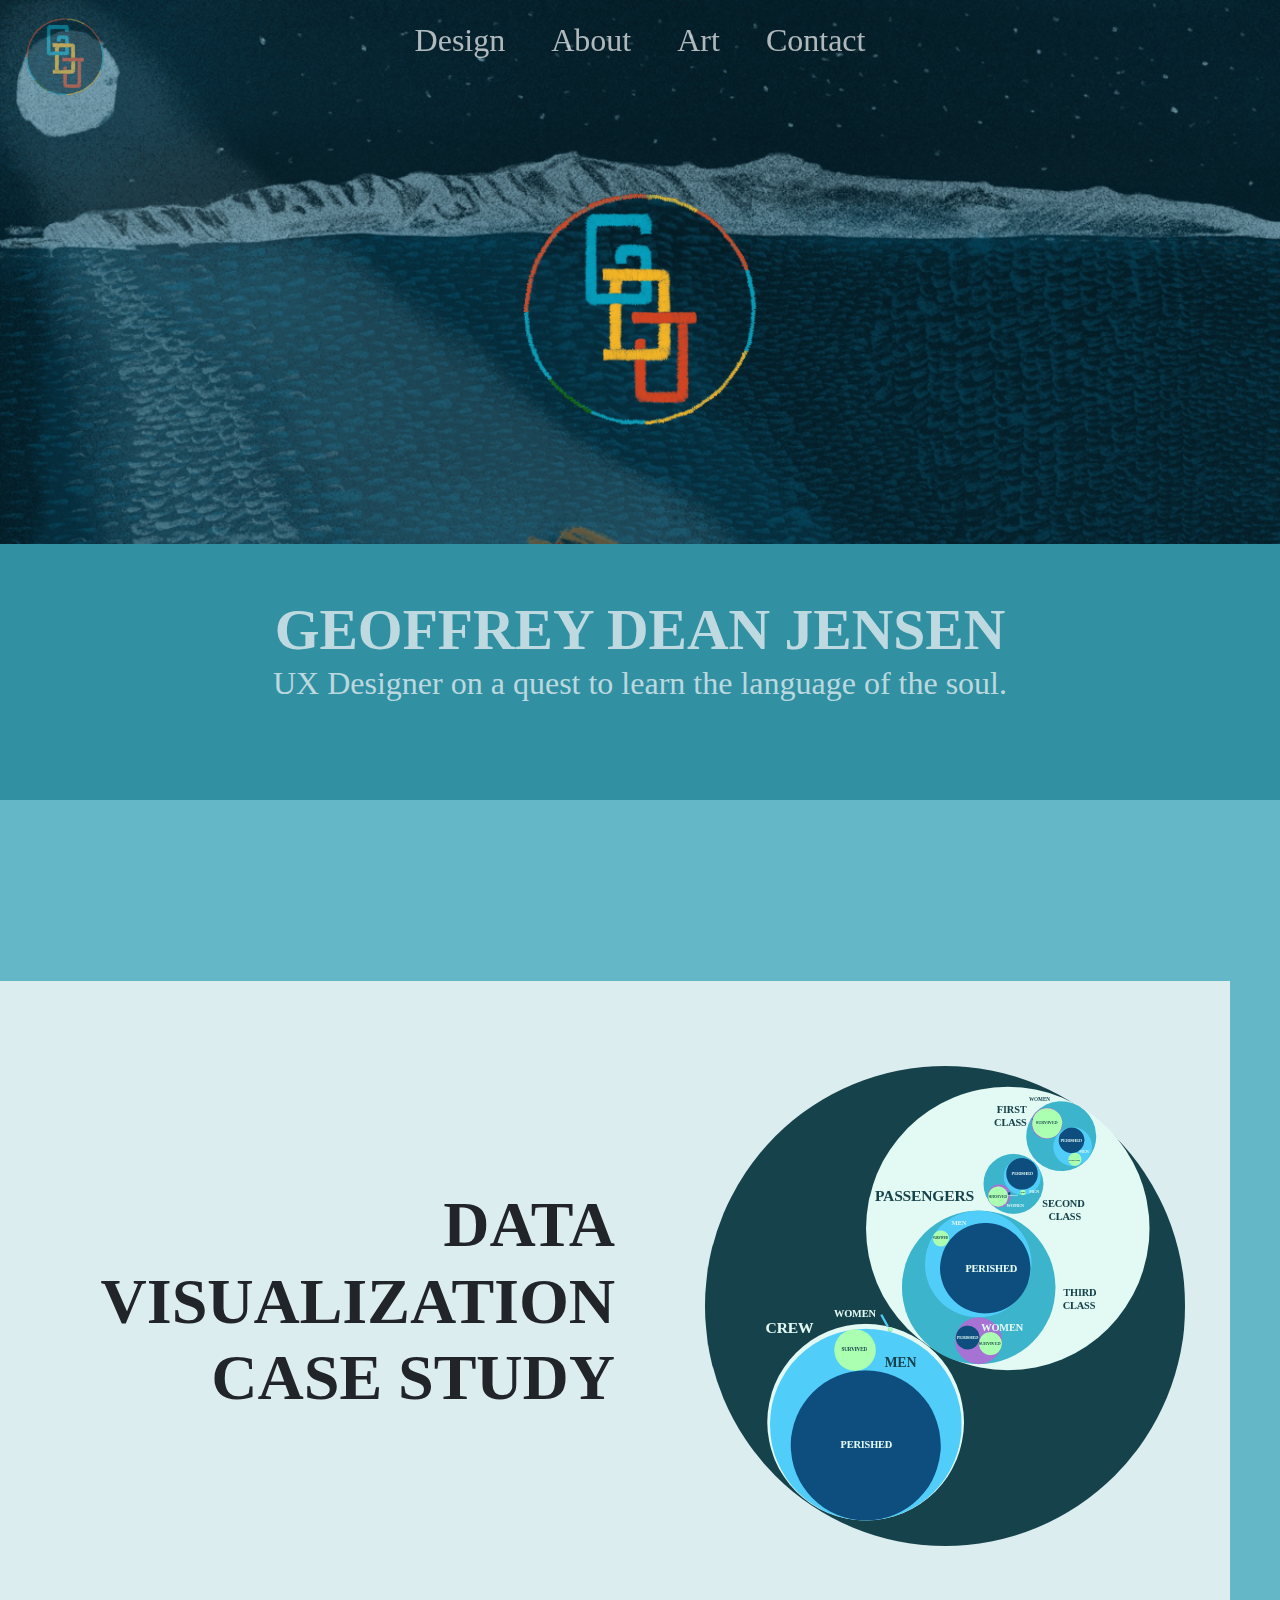
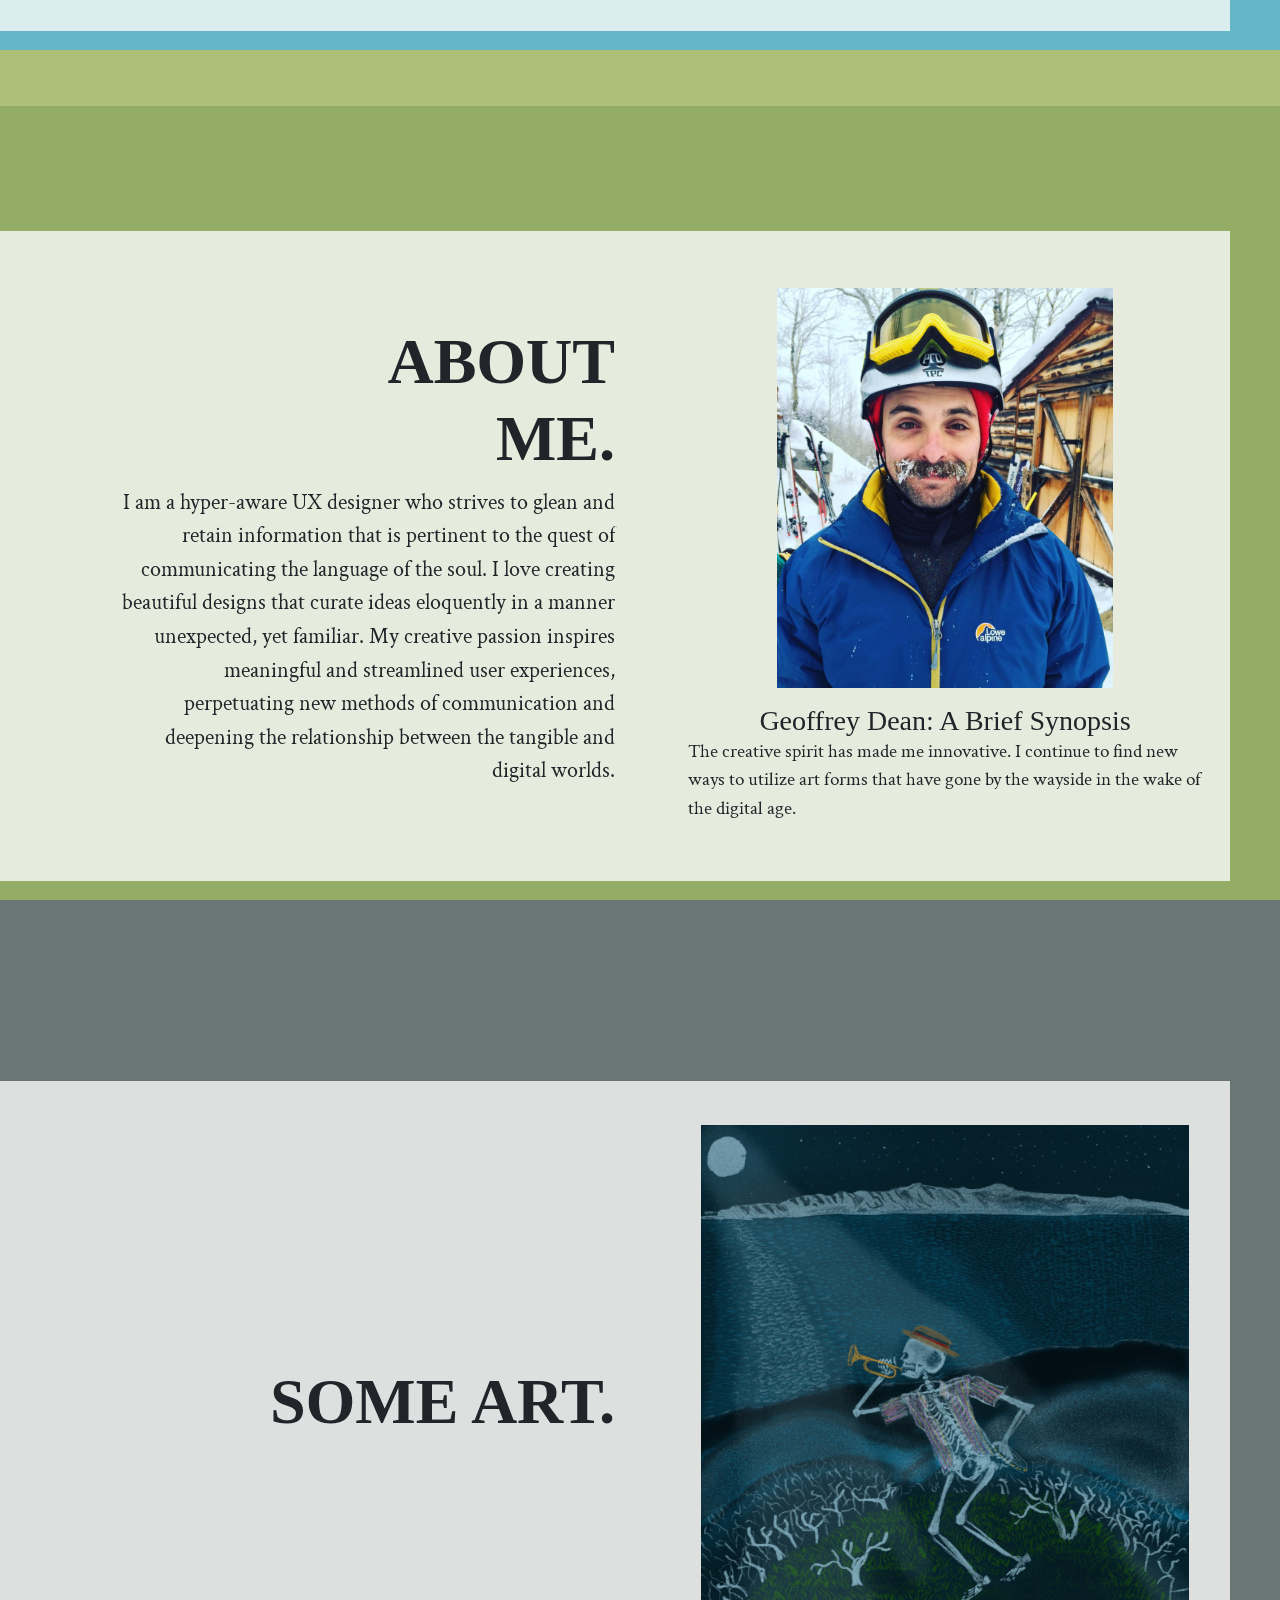
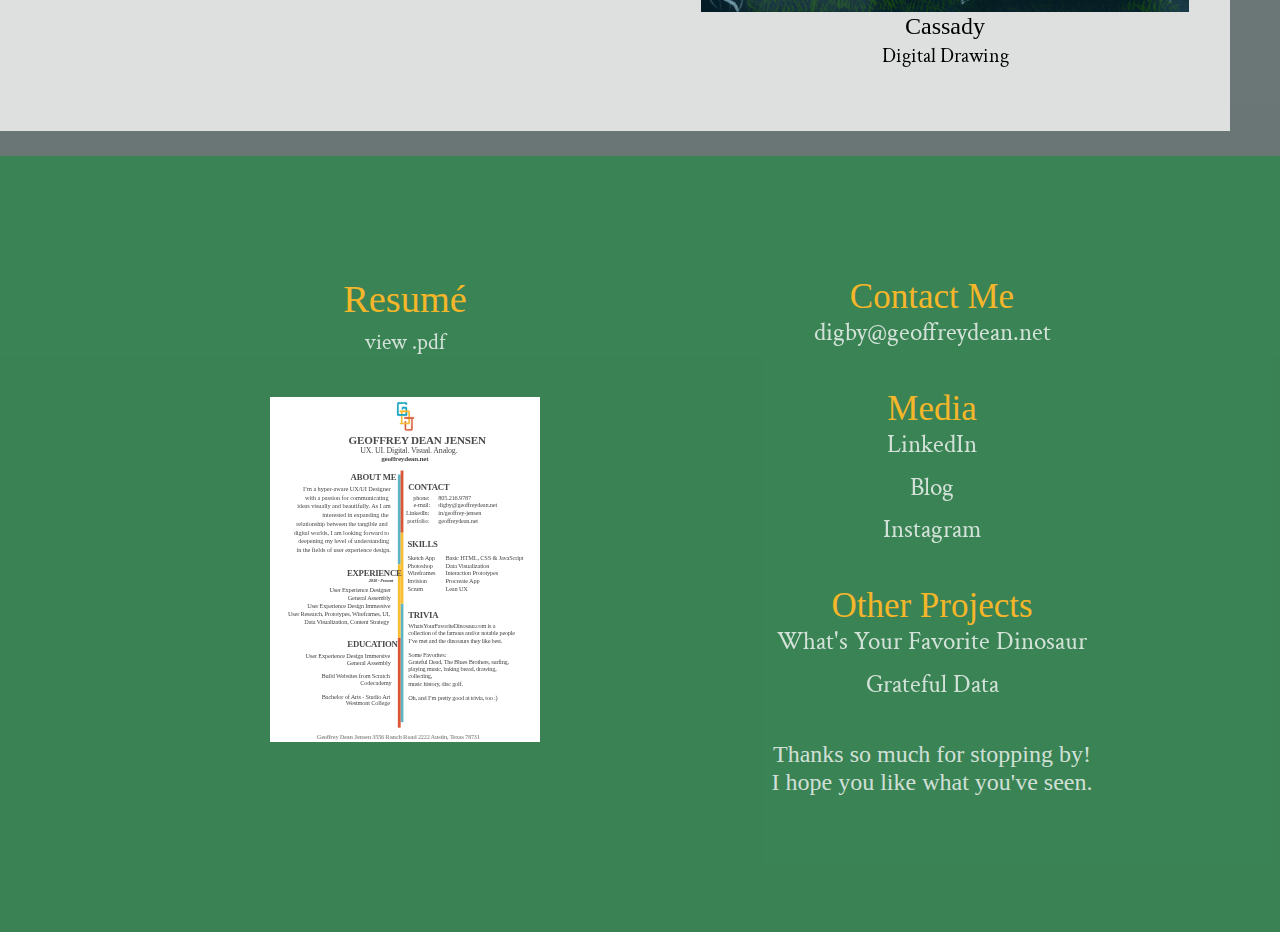
==== index.html @ fd06dfff "Update index.html" ====
<!DOCTYPE html>
<html lang="en" dir="ltr">
	<head>
		<meta charset="utf-8">
		<!-- <meta name="viewport" content="width=device-width, initial-scale=1.0" /> -->
		<title>Geoffrey Dean Jensen</title>
		<link rel="stylesheet" href="/Users/geoffreyjensen/Documents/_General Assembly/Class Projects/Portfolio/resources/reset.css">
		<link rel="stylesheet" href="https://maxcdn.bootstrapcdn.com/bootstrap/4.0.0/css/bootstrap.min.css">

		<link rel="stylesheet" href="/Users/geoffreyjensen/Documents/_General Assembly/Class Projects/Portfolio/resources/style2.css">
		<link rel="stylesheet" href="/Users/geoffreyjensen/Documents/_General Assembly/Class Projects/Portfolio/resources/windsor-02042018
		">
		<link rel="stylesheet" href="/Users/geoffreyjensen/Documents/_General Assembly/Class Projects/Portfolio/slick/slick.css">
		<link rel="stylesheet" href="//Users/geoffreyjensen/Documents/_General Assembly/Class Projects/Portfolio/slick/slick-theme.css">
		<link href="https://cdn.rawgit.com/michalsnik/aos/2.1.1/dist/aos.css" rel="stylesheet">

		<!--<link rel="stylesheet" href="/Users/geoffreyjensen/Documents/_General Assembly/Class Projects/Portfolio/startbootstrap-scrolling-nav-gh-pages/css/scrolling-nav.css">-->
		<script src="/Users/geoffreyjensen/Documents/_General Assembly/Class Projects/Portfolio/logoshrink.js">
		</script>
		<script src="https://cdn.linearicons.com/free/1.0.0/svgembedder.min.js"></script>
		<script src="http://ajax.googleapis.com/ajax/libs/jquery/1.11.1/jquery.min.js"></script>
		<link rel="stylesheet" href="/Users/geoffreyjensen/Documents/_General Assembly/Class Projects/Portfolio/carousel.js">
		<link href="https://fonts.googleapis.com/css?family=Crimson+Text" rel="stylesheet">
		<script src="https://ajax.googleapis.com/ajax/libs/jquery/3.3.1/jquery.min.js"></script>
		<link rel="stylesheet" href="https://geofferdean.github.io/resources/style2.css">

	</head>



			<div class="home_link fixed-top">
				<a class="home_link js-scroll-trigger"href="#nav">-</a>
			</div>
     <!--Navigation -->
		<div id="nav">
	    <nav class="navbar navbar-expand-lg  fixed-top" id="mainNav">
	        <div class="collapse navbar-collapse" id="navbarResponsive">
	          <ul class="navbar-nav ml-auto">
	            <li class="nav-item">
	              <a class="nav-link js-scroll-trigger" href="#design">Design</a>
	            </li>
	            <li class="nav-item">
	              <a class="nav-link js-scroll-trigger about" href="#about">About</a>
	            </li>
	            <li class="nav-item">
	              <a class="nav-link js-scroll-trigger art" href="#art">Art</a>
	            </li>
							<li class="nav-item">
	              <a class="nav-link js-scroll-trigger contact" href="#contact">Contact</a>
	            </li>

	          </ul>
	        </div>
	    </nav>
		</div>

<!-- hero image -->

		<div class="parallax">
			<div class="fixedlogo">
				<img class="logo_small" src="https://geofferdean.github.io/logobackground.svg" alt="">
				<img class="logo_2" src="https://geofferdean.github.io/logobackground.svg" alt="">
			</div>
	<!-- main content -->
				<div class="gdj">
					<h1>GEOFFREY DEAN JENSEN</h1>
					<h3>UX Designer on a quest to learn the language of the soul.</h3>
					<a href="#design" class="js-scroll-trigger"><svg class="lnr lnr-chevron-down-circle"><use xlink:href="#lnr-chevron-down-circle"></use></svg> </a>
				</div>
		</div>

		<!-- design section -->
		<section class="parallax_design">
				<div class="spacer_design">
					<div class="second">
						<!--<h2>Design</h2>-->
					</div>
				</div>

				<section id="design">
					<div class="banner_design">
						<div class="section-background">
							<div class="container_2">
								<div class="content-wrapper">

									<div class="child slide_1">
										<h2>DATA VISUALIZATION<br>CASE STUDY</h2>

									</div>

									<div class="child bubble_nest">
										<img src="https://geofferdean.github.io/bubblenest.svg" alt="bubblenest">
									</div>

									<div class="child slide_2 text-left">
										<div>
											<h3>Visualizing the Manifest of R.M.S. Titanic</h3>
											<p>These data visualizations were created in order to give the user a fresh perspective on data they may have seen in tables or simple charts many times before. The data is visualized in a way that is aesthetically appealing while also informative; in its interactive capabilities, the user has the ability to view the same data visualized in multiple ways.
											</p>
										</div>
									</div>


									<div class="child slide_2 text-left">
										<div class="wild_child">
											<div>
												<h3>I accomplished this project by:</h3>
												<p>Using the Lean UX method<br>
														Developing Proto-Personas<br>
														Analyzing Data<br>
														Comparative Analysis<br>
														Ideating<br>
														Iterating<br>
														Reiterating<br>
												</p>
											</div>

										</div>
									</div>

										<div class="child slide_3 text-left">
											<h3>Developing a Proto-Persona</h3>
											<p>The initial decision of visualizing this data was based on a proto-persona I developed, who is an ocean-liner enthusiast. Lefty has a particular penchant for the Titanic, owing to the fact that she was the subject of the only book he owned as a child, given to him by a pastry chef who worked on the Queen Mary. He read it so many times that he became the neighborhood Titanic expert. </p>
											<p>He refers to his memory bank as a Rolo-dex, and while all of the data has resided there at one time or another, he’s getting old and wants a new way to look at data concerning his passion. While he can rattle off statistics about notable passengers, he’s more interested in the crew, primarily showing people how the crew made up almost half of the entire casualties in the disaster.
											</p>
											<p>After developing this proto-persona, I realized that he appreciates the complexity that can be represented by graphs, and that he would like to be able to show comparisons and see the data organized in a way that is different from the book he cherished as a young man.</p>
										</div>

										<div class="child rose slide_3">
											<h3>Inspiration and Process</h3>
											<img src="https://lh3.googleusercontent.com/LpqO2CQFJ0tBXzWu7fLgbeKdR5Uyfdb51AQJDaINs2SzR1k-MgbXtiRN1UW-LYvx7qrdzgB4WOCCCxhbXKIW9J-mR4YdrWggUSSCSxZ9q-SMLMQLHWq3rlB1kN9HdNMo0yeWTqIguQ=w2400" class="rose" alt="">
											<p>I was heavily inspired in the visualization process by Florence Nightingale’s chart of the causes of death in the Crimean War, and by Tableau’s bubble charts. I had also seen some radial bar charts, which to me seemed a more interesting way of showing data as opposed to a standard bar graph.</p>
										</div>


										<div class="child slide_3">
											<h3>Data Analysis</h3>
											<p>After analyzing a public domain data set of R.M.S. Titanic’s passenger list, I realized that a list of the crew was not included. It was important to me to include these statistics, as the crew made up a considerable portion of the people on board, and also significantly impacted the percentage of total lives lost in the maritime disaster.</p>
											<h3>Ideation</h3>
											<p>My initial leanings were to use more imagery and create an infographic (which I eventually did) that also had quantifiable data, but this did not exactly suit the needs of my proto-persona. I searched online for other data visualizations and found a wide variety of them, but they were either very confusing or not particularly interesting to look at.
											</p>
											<div class="infog">
												<img src="https://geofferdean.github.io/infographic.svg" class="infog"alt="">
											</div>
										</div>
										<div class="child slide_3 bubble_nest_2">
											<h3>Iteration</h3>
											<img src="https://geofferdean.github.io/bubblenest.svg" alt="">
											<h4>Nesting Bubble Chart:<br>All Souls Aboard</h4>
											<div class="row supp">
												<img src="https://geofferdean.github.io/bubblenest2.svg"class="supp" alt="">
												<img src="https://geofferdean.github.io/bubblenest3.svg"class="supp" alt="">
											</div>
										</div>
										<div class="child slide_3">
											<p>In attempts to visualize these data with a standard bubble chart, I wanted to be able to compare multiple factors at once, and eventually decided it would be interesting to compare them using the diameters of circles. By doing this, I could put multiple circles inside one larger circle without them overlapping, and show different ratios of a larger set of data. This type of chart was not available to me via any conventional methods, so I had to create each chart “by hand.” The main chart I focused on has one large circle that represents every person on board the ship. Within this circle are two that represent the crew and the passengers. The crew is then separated into men and women, while the passengers are separated into their respective classes. The crew is further separated by survival, while the passenger classes are separated into male and female and then their survival rates.</p>
											<p>This makes for an interactive chart that represents the 2,217 souls on board while making it possible to see how many females in third class survived, or how many male crew members perished. I made an interactive prototype that highlights different aspects of the data while also showing zoomed in versions of certain bubbles with numbers. This way the viewer can compare the bubbles by their diameter and also see the numerical values they represent.
											</p>
										</div>
										<div class="child slide_3 rose_2">
											<h3>Nightingale Rose Chart</h3>
											<img src="https://geofferdean.github.io/rosechart.svg" alt="">
											<p></p>
											<p></p>
										</div>
										<div class="child slide_3 text-left">
											<p>I also created a Rose Chart a la Florence Nightingale, which compared the data in a different way, also helping the viewer to compare the breadth of information while looking at one graphic. The largest “petal” once again represents the 2,217 people on board in a dark blue color. Each smaller overlaid petal denotes passengers, survivors, crew, men, women, ad nauseum as a percentage of the total. The following petals concern survivors, crew, passengers, etc, each with their own corresponding relative data. The final six petals show the passenger classes divided into survived and perished men and women; the first three show them in direct proportion to the previous petals, while the latter three are enlarged 2x in order to compare them more easily. </p>
											<h3>Radial Bar Charts</h3>
											<p>The radial bar charts are more straightforward. The first bar always takes up 100% of the chart, with each following bar representing a percentage of the first bar. I made 10 different radial bar charts, each comparing different aspects of the data.
											</p>
										</div>
										<div class="child slide_3 radial">
											<img src="https://geofferdean.github.io/radialchart.svg" alt="">

										</div>
										<div class="child slide_3">
											<h3>Conclusion</h3>
											<p>I learned from this experience that the many different ways of visualizing data are important in order to accurately portray them. I also learned that sometimes there isn’t a way to portray data in the way one might like, and so creating them step by step is necessary. While the nesting bubble chart is a helpful way to look at comparative data, it can also be made very beautiful, and if beauty can be added to something seen so mundane as data analysis, that’s an added bonus.
												<br>
											Using the Lean UX method served the project well. In the process, I developed empathy for the Proto-Persona, making charts based on his goals and pain points. I researched and analyzed other methods of organizing data, which enabled me to develop the graphing methods I eventually iterated. It will be exciting to continue to visualize new data using them.
											</p>
										</div>
								</div>
							</div>
						</div>
					</div>
					</div>
				</section>
		</section>
		<!--<section class="parallax_design">
				<div class="spacer_design">
					<div class="second">
						<h2>Design</h2>
					</div>
				</div>

				<section id="design">
					<div class="banner_design">
						<div class="section-background">
							<div class="container_2">
								<div class="content-wrapper">

									<div class="child slide_1">
										<h2>DATA VISUALIZATION<br>CASE STUDY</h2>

									</div>

									<div class="child bubble_nest">
										<img src="https://geofferdean.github.io/bubblenest.svg" alt="bubblenest">
									</div>

									<div class="child slide_2 text-left">
										<div>
											<h3>Visualizing the Manifest of R.M.S. Titanic</h3>
											<p>These data visualizations were created in order to give the user a fresh perspective on data they may have seen in tables or simple charts many times before. The data is visualized in a way that is aesthetically appealing while also informative; in its interactive capabilities, the user has the ability to view the same data visualized in multiple ways.
											</p>
										</div>
									</div>


									<div class="child slide_2 text-left">
										<div class="wild_child">
											<div>
												<h3>I accomplished this project by:</h3>
												<p>Using the Lean UX method<br>
														Developing Proto-Personas<br>
														Analyzing Data<br>
														Comparative Analysis<br>
														Ideating<br>
														Iterating<br>
														Reiterating<br>
												</p>
											</div>

										</div>
									</div>

										<div class="child slide_3 text-left">
											<h3>Developing a Proto-Persona</h3>
											<p>The initial decision of visualizing this data was based on a proto-persona I developed, who is an ocean-liner enthusiast. Lefty has a particular penchant for the Titanic, owing to the fact that she was the subject of the only book he owned as a child, given to him by a pastry chef who worked on the Queen Mary. He read it so many times that he became the neighborhood Titanic expert. </p>
											<p>He refers to his memory bank as a Rolo-dex, and while all of the data has resided there at one time or another, he’s getting old and wants a new way to look at data concerning his passion. While he can rattle off statistics about notable passengers, he’s more interested in the crew, primarily showing people how the crew made up almost half of the entire casualties in the disaster.
											</p>
											<p>After developing this proto-persona, I realized that he appreciates the complexity that can be represented by graphs, and that he would like to be able to show comparisons and see the data organized in a way that is different from the book he cherished as a young man.</p>
										</div>

										<div class="child rose slide_3">
											<h3>Inspiration and Process</h3>
											<img src="https://lh3.googleusercontent.com/LpqO2CQFJ0tBXzWu7fLgbeKdR5Uyfdb51AQJDaINs2SzR1k-MgbXtiRN1UW-LYvx7qrdzgB4WOCCCxhbXKIW9J-mR4YdrWggUSSCSxZ9q-SMLMQLHWq3rlB1kN9HdNMo0yeWTqIguQ=w2400" class="rose" alt="">
											<p>I was heavily inspired in the visualization process by Florence Nightingale’s chart of the causes of death in the Crimean War, and by Tableau’s bubble charts. I had also seen some radial bar charts, which to me seemed a more interesting way of showing data as opposed to a standard bar graph.</p>
										</div>


										<div class="child slide_3">
											<h3>Data Analysis</h3>
											<p>After analyzing a public domain data set of R.M.S. Titanic’s passenger list, I realized that a list of the crew was not included. It was important to me to include these statistics, as the crew made up a considerable portion of the people on board, and also significantly impacted the percentage of total lives lost in the maritime disaster.</p>
											<h3>Ideation</h3>
											<p>My initial leanings were to use more imagery and create an infographic (which I eventually did) that also had quantifiable data, but this did not exactly suit the needs of my proto-persona. I searched online for other data visualizations and found a wide variety of them, but they were either very confusing or not particularly interesting to look at.
											</p>
											<div class="infog">
												<img src="https://geofferdean.github.io/infographic.svg" class="infog"alt="">
											</div>
										</div>
										<div class="child slide_3 bubble_nest_2">
											<h3>Iteration</h3>
											<img src="https://geofferdean.github.io/bubblenest.svg" alt="">
											<h4>Nesting Bubble Chart:<br>All Souls Aboard</h4>
											<div class="row supp">
												<img src="https://geofferdean.github.io/bubblenest2.svg"class="supp" alt="">
												<img src="https://geofferdean.github.io/bubblenest3.svg"class="supp" alt="">
											</div>
										</div>
										<div class="child slide_3">
											<p>In attempts to visualize these data with a standard bubble chart, I wanted to be able to compare multiple factors at once, and eventually decided it would be interesting to compare them using the diameters of circles. By doing this, I could put multiple circles inside one larger circle without them overlapping, and show different ratios of a larger set of data. This type of chart was not available to me via any conventional methods, so I had to create each chart “by hand.” The main chart I focused on has one large circle that represents every person on board the ship. Within this circle are two that represent the crew and the passengers. The crew is then separated into men and women, while the passengers are separated into their respective classes. The crew is further separated by survival, while the passenger classes are separated into male and female and then their survival rates.</p>
											<p>This makes for an interactive chart that represents the 2,217 souls on board while making it possible to see how many females in third class survived, or how many male crew members perished. I made an interactive prototype that highlights different aspects of the data while also showing zoomed in versions of certain bubbles with numbers. This way the viewer can compare the bubbles by their diameter and also see the numerical values they represent.
											</p>
										</div>
										<div class="child slide_3 rose_2">
											<h3>Nightingale Rose Chart</h3>
											<img src="https://geofferdean.github.io/rosechart.svg" alt="">
											<p></p>
											<p></p>
										</div>
										<div class="child slide_3 text-left">
											<p>I also created a Rose Chart a la Florence Nightingale, which compared the data in a different way, also helping the viewer to compare the breadth of information while looking at one graphic. The largest “petal” once again represents the 2,217 people on board in a dark blue color. Each smaller overlaid petal denotes passengers, survivors, crew, men, women, ad nauseum as a percentage of the total. The following petals concern survivors, crew, passengers, etc, each with their own corresponding relative data. The final six petals show the passenger classes divided into survived and perished men and women; the first three show them in direct proportion to the previous petals, while the latter three are enlarged 2x in order to compare them more easily. </p>
											<h3>Radial Bar Charts</h3>
											<p>The radial bar charts are more straightforward. The first bar always takes up 100% of the chart, with each following bar representing a percentage of the first bar. I made 10 different radial bar charts, each comparing different aspects of the data.
											</p>
										</div>
										<div class="child slide_3 radial">
											<img src="https://geofferdean.github.io/radialchart.svg" alt="">

										</div>
										<div class="child slide_3">
											<h3>Conclusion</h3>
											<p>I learned from this experience that the many different ways of visualizing data are important in order to accurately portray them. I also learned that sometimes there isn’t a way to portray data in the way one might like, and so creating them step by step is necessary. While the nesting bubble chart is a helpful way to look at comparative data, it can also be made very beautiful, and if beauty can be added to something seen so mundane as data analysis, that’s an added bonus.
												<br>
											Using the Lean UX method served the project well. In the process, I developed empathy for the Proto-Persona, making charts based on his goals and pain points. I researched and analyzed other methods of organizing data, which enabled me to develop the graphing methods I eventually iterated. It will be exciting to continue to visualize new data using them.
											</p>
										</div>
								</div>
							</div>
						</div>
					</div>
					</div>
				</section>
		</section>-->
			<section class="banner parallax_about">
					<div class="spacer_about">
						<div class="third">
							<!--<h2>About Me</h2>-->
						</div>
					</div>
					<section id="about">
						<div class="banner_about">
								<div class="container_2 areveal">
								<div class="content-wrapper">
									<div class="child slide_1 text-right">
										<h2>ABOUT<br>ME.</h2>
										<p>I am a hyper-aware UX designer who strives to glean and retain information that is pertinent to the quest of communicating the language of the soul. I love creating beautiful designs that curate ideas eloquently in a manner unexpected, yet familiar. My creative passion inspires meaningful and streamlined  user experiences, perpetuating new methods of communication and deepening the relationship between the tangible and digital worlds.</p>
									</div>
									<div class="child slide_3 history">
										<img src="https://geofferdean.github.io/gdjsnow.png" alt="">
										<h3>Geoffrey Dean: A Brief Synopsis</h3>
										<p>	The creative spirit has made me innovative. I continue to find new ways to utilize art forms that have gone by the wayside in the wake of the digital age.
										</p>
									</div>
									<div class="synopsis">
										<div class="child slide_3">
											<p>
											I was raised in Carpinteria, California, the best little beach town you’ve never heard of. My dad had me in the ocean early, away from the TV, and showed me how to be resourceful, encouraging me to create experiences rather than pay for them.
											<br>
											The umbrella of resourcefulness under which I was raised kept away the rain of normalcy,  “the man”, or conformity, what have you. It also cultivated within me a keenly focused sense of creativity, which has found its way into most of the facets of my life.
											<br>
											This creative spirit, which I cannot say I own or hold or is even within me, led me to pursue a college degree in studio art. After developing a base set of knowledge, I began to use different media together, often in ways for which they weren’t intended. This resulted in art pieces that communicated an aura of introspection, exploration, comfort and human connection.
											<br>
											I’m a telephone wire or a fiber-optic cable who receives the ideas bouncing between the tangible and digital worlds; I’m conveying the information while simultaneously trying to organize it in a way that is useful and makes sense.
											</p>

										</div>
									</div>

										<div class="child slide_3 text-left">
											<h3>Pertinent Skills</h3>
											<div class="column">
												<p>Lean UX
													<br>Scrum
													<br>Sketch App
													<br>Photoshop
													<br>Basic HTML, CSS and JavaScript
													<br>Data visualization
													<br>Interactive Prototyping
													<br>Invision
													<br>Procreate App
													<br>Wireframing
													<br>Hand Lettering
													<br>Sketching
													<br>Photography
													<br>Pen and Ink
												</p>
											</div>

										</div>



									<div class="child fun">
											<div class="grid">
												<div class="grid-item">
													<img src="https://geofferdean.github.io/bread.png" alt="bread">
												</div>
												<div class="grid-item">
													<img src="https://geofferdean.github.io/con.png" alt="rincon">
												</div>

											</div>
											<div class="grid">
												<div class="grid-item">
													<img src="https://geofferdean.github.io/cableknit.png" alt="cableknitting">
												</div>
												<div class="grid-item">
													<img src="https://geofferdean.github.io/wolf.png" alt="wolf">
												</div>

										</div>
										<!--<div class="grid">
											<div class="grid-item">
												<img src="" alt="">
											</div>
											<div class="grid-item">
												<img src="" alt="">
											</div>
											<div class="grid-item">
												<img src="" alt="">
											</div>
											<div class="grid-item">
												<img src="" alt="">

											</div>-->

										</div>
									</div>

									<!--<div class="child">
										<h2>Conclusion</h2>
										<p>Without JavaScript: no good idea.</p>
									</div>

									<div class="child">
										<h2>Conclusion</h2>
										<p>Without JavaScript: no good idea.</p>
									</div>

									<div class="child">
										<h2>Conclusion</h2>
										<p>Without JavaScript: no good idea.</p>
									</div>-->

								</div>

						</div>
					</section>
				</section>
				<section class="banner parallax_art">
					<div class="spacer_art">
						<div class="fourth">
							<!--<h2>Art</h2>-->
						</div>
					</div>
					<section id="art">
						<!--<h3 class="child"> "Nobody has his magic." - Ben Ingalls</h3>-->
						<div class="banner_art">
							<div class="artreveal">
								<div class="container_2">
									<div class="content-wrapper">

										<div class="child slide_1">
											<h2>SOME ART.</h2>
										</div>


										<div class="child gallery">
											<img src="https://geofferdean.github.io/cassady hero real.png" alt="">
											<h4>Cassady</h4>
											<p>Digital Drawing</p>


										</div>
										<div class="child gallery">
											<img src="https://geofferdean.github.io/xarnetta.png">
											<h4>Arnetta</h4>
											<p>Polaroid Transfer</p>
										</div>
										<div class="child gallery">
											<img src="https://geofferdean.github.io/xjulie.png">
											<h4>Our Lady Julie</h4>
											<p>Polaroid Transfer</p>
										</div>
										<div class="child gallery">
											<img src="https://geofferdean.github.io/xsilverplume.png">
											<h4>Datsun: Silver Plume</h4>
											<p>35mm film</p>
										</div>
										<div class="child gallery">
											<img src="https://geofferdean.github.io/xrichard.png">
											<h4>Richard, the Birthday Scrub Jay</h4>
											<p>35mm film</p>
										</div>
										<div class="child gallery">
											<img src="https://geofferdean.github.io/xjames.png">
											<h4>James</h4>
											<p>Polaroid Transfer</p>
										</div>
										<div class="child gallerylg">
											<img src="https://geofferdean.github.io/xgiudecca.png">
											<h4>Giudecca Demolition</h4>
											<p>35mm film</p>
										</div>
										<div class="child gallerylg">
											<img src="https://geofferdean.github.io/xoldman.png">
											<h4>Walking Companions</h4>
											<p>35mm film</p>
										</div>




									</div>
								</div>
							</div>
						</div>
					</section>
				<section>


					<div class="spacer_contact">
							<div class="">

							</div>
					</div>
					<section id="contact" class="banner_contact">
						<div class="row_2">
							<div class="resume2">
								<div class="resume1">
										<h2>Resumé</h2>
										<a href="#"><h3>view .pdf</h3></a>
										<img src="https://geofferdean.github.io/resumehtmltrue.svg" alt="">
									</div>
						</div>
							<div class="links3">
								<div class="links2">
									<div class="boxes">
										<h2>Contact Me</h2>
										<a href="#"><h3>digby@geoffreydean.net</h3></a>
									</div>
									<div class="boxes">
										<h2>Media</h2>
										<a href="https://www.linkedin.com/geoffrey-jensen"><h3>LinkedIn</h3></a>
										<a href="https://medium.com/@geoffreydeanjensen"><h3>Blog</h3></a>
										<a href="https://www.instagram.com/geofferdean/"><h3>Instagram</h3></a>
									</div>

									<div class="boxes">
										<h2>Other Projects</h2>
										<a href="https://www.whatsyourfavoritedinosaur.com"><h3>What's Your Favorite Dinosaur</h3></a>
										<a href="https://www.instagram.com/gratefuldata/"><h3>Grateful Data</h3></a>
									</div>
									<div class="boxes">
										<h4>Thanks so much for stopping by!<br>I hope you like what you've seen.</h4>
									</div>

								</div>
							</div>
							<!--<div class="resume">
								<h2>Resumé</h2>
								<a href="#"><h4>view .pdf</h4></a>
								<img src="https://geofferdean.github.io/resumehtmltrue.svg" alt="">


							</div>

								<div class="links2">
									<h2>Contact Me</h2>
									<h3>digby@geoffreydean.net</h3>
									<h2>Media</h2>
									<a href="https://www.linkedin.com/geoffrey-jensen"><h3>LinkedIn</h3></a>
									<a href="https://medium.com/@geoffreydeanjensen"><h3>Blog</h3></a>
									<a href="https://www.instagram.com/geofferdean/"><h3>Instagram</h3></a>
									<h2>Other Projects</h2>
									<a href="https://www.whatsyourfavoritedinosaur.com"><h3>What's Your Favorite Dinosaur</h3></a>
									<a href="https://www.instagram.com/gratefuldata/"><h3>Grateful Data</h3></a>
									<h4>Thanks so much for stopping by!<br>I hope you like what you've seen.</h4>
								</div>-->



						</div>
						<!--<h1>Thanks for Visiting!</h1>
						<h2>Please Contact Me with any questions:</h2>
						<h3>digby@geoffreydean.net</h3>-->

					</section>
				</section>

	</section>





		<script src="https://geofferdean.github.io/revealdesign.js">
		</script>
		<script src="https://geofferdean.github.io/revealabout.js">
		</script>
		<script src="https://geofferdean.github.io/artreveal.js">

		</script>
		<script src="https://geofferdean.github.io/startbootstrap-scrolling-nav-gh-pages/vendor/jquery/jquery.min.js">
		</script>
		<script src="https://geofferdean.github.io/startbootstrap-scrolling-nav-gh-pages/vendor/bootstrap/js/bootstrap.bundle.min.js">
		</script>
		<script src="https://geofferdean.github.io/startbootstrap-scrolling-nav-gh-pages/vendor/jquery-easing/jquery.easing.min.js">
		</script>
		<script src="https://geofferdean.github.io/startbootstrap-scrolling-nav-gh-pages/js/scrolling-nav.js">
		</script>
		<script
  	src="https://code.jquery.com/jquery-1.9.1.js"
  	integrity="sha256-e9gNBsAcA0DBuRWbm0oZfbiCyhjLrI6bmqAl5o+ZjUA="
		crossorigin="anonymous"></script>

		<script src="https://geofferdean.github.io/logobig.js">

		</script>

		<script src="https://maxcdn.bootstrapcdn.com/bootstrap/4.0.0/js/bootstrap.min.js" integrity="sha384-JZR6Spejh4U02d8jOt6vLEHfe/JQGiRRSQQxSfFWpi1MquVdAyjUar5+76PVCmYl" crossorigin="anonymous"></script>
		<script src="https://cdn.rawgit.com/michalsnik/aos/2.1.1/dist/aos.js"></script>



	</body>
</html>
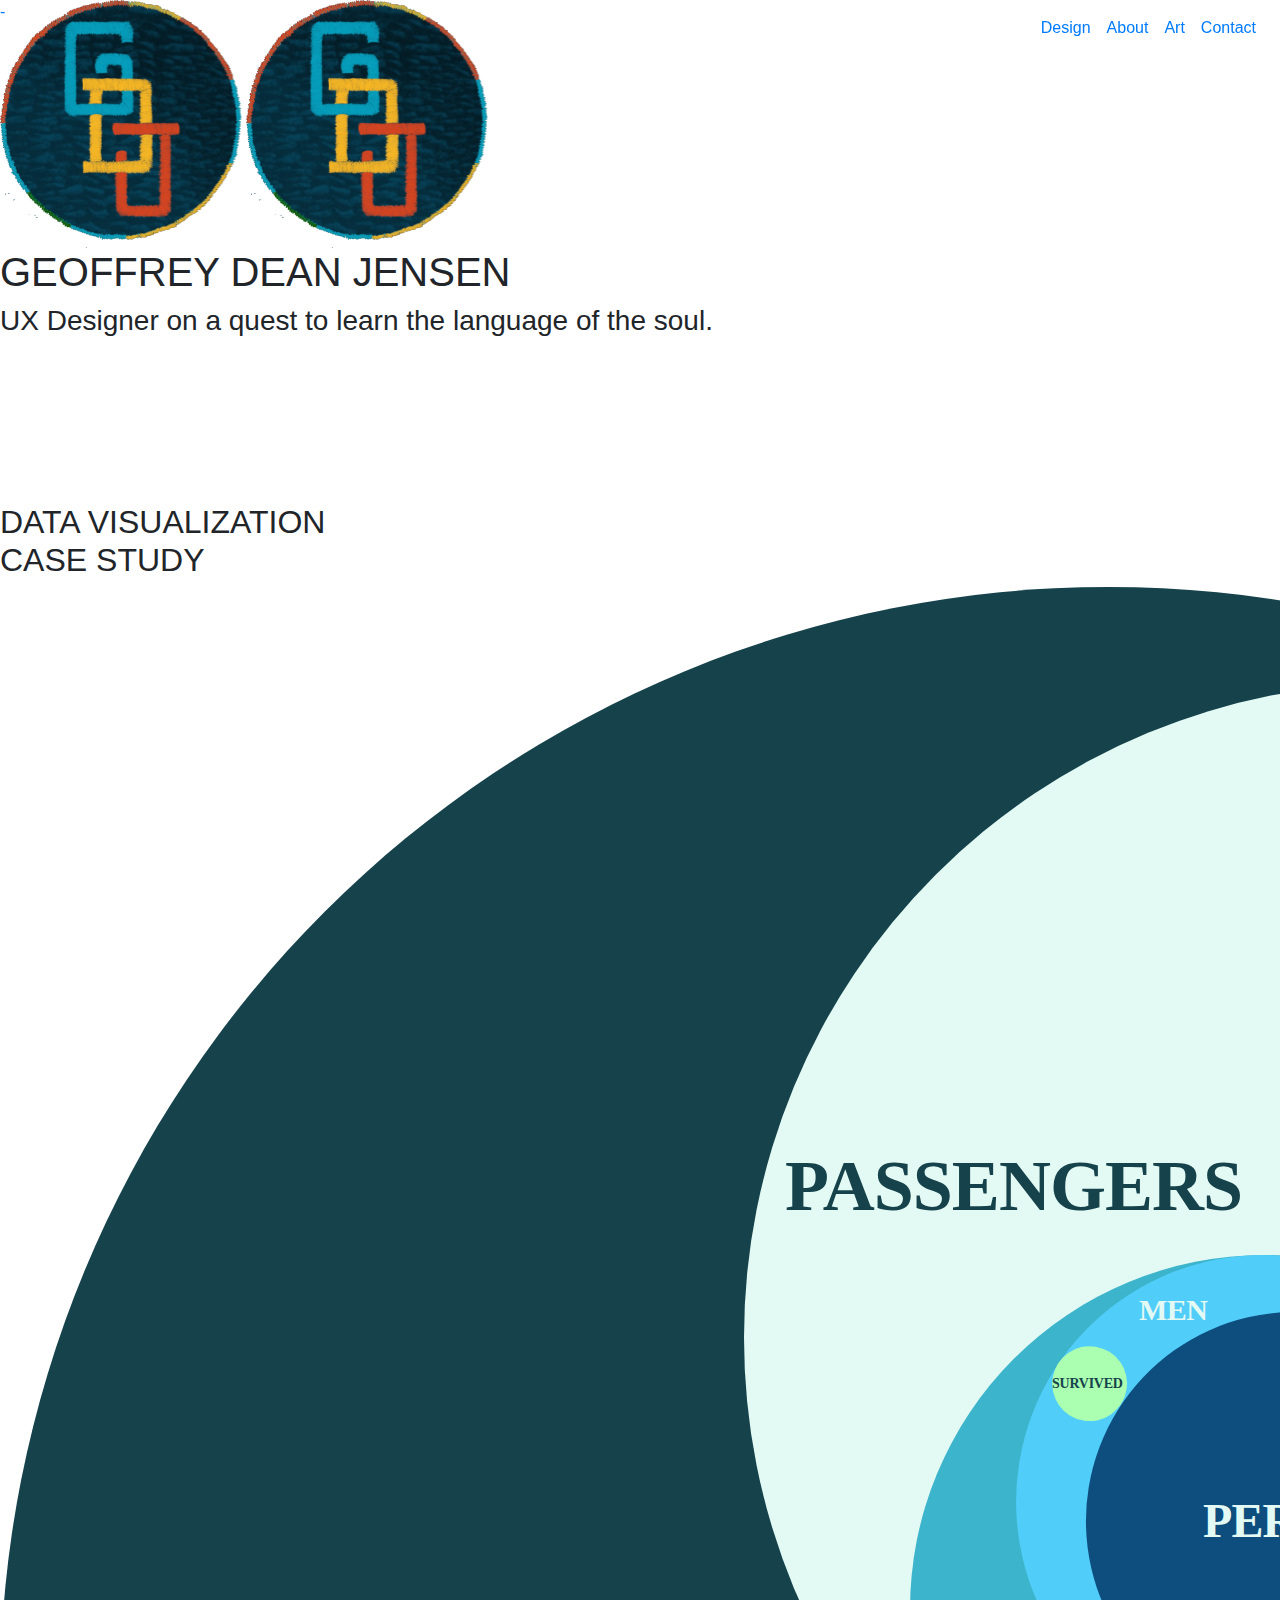
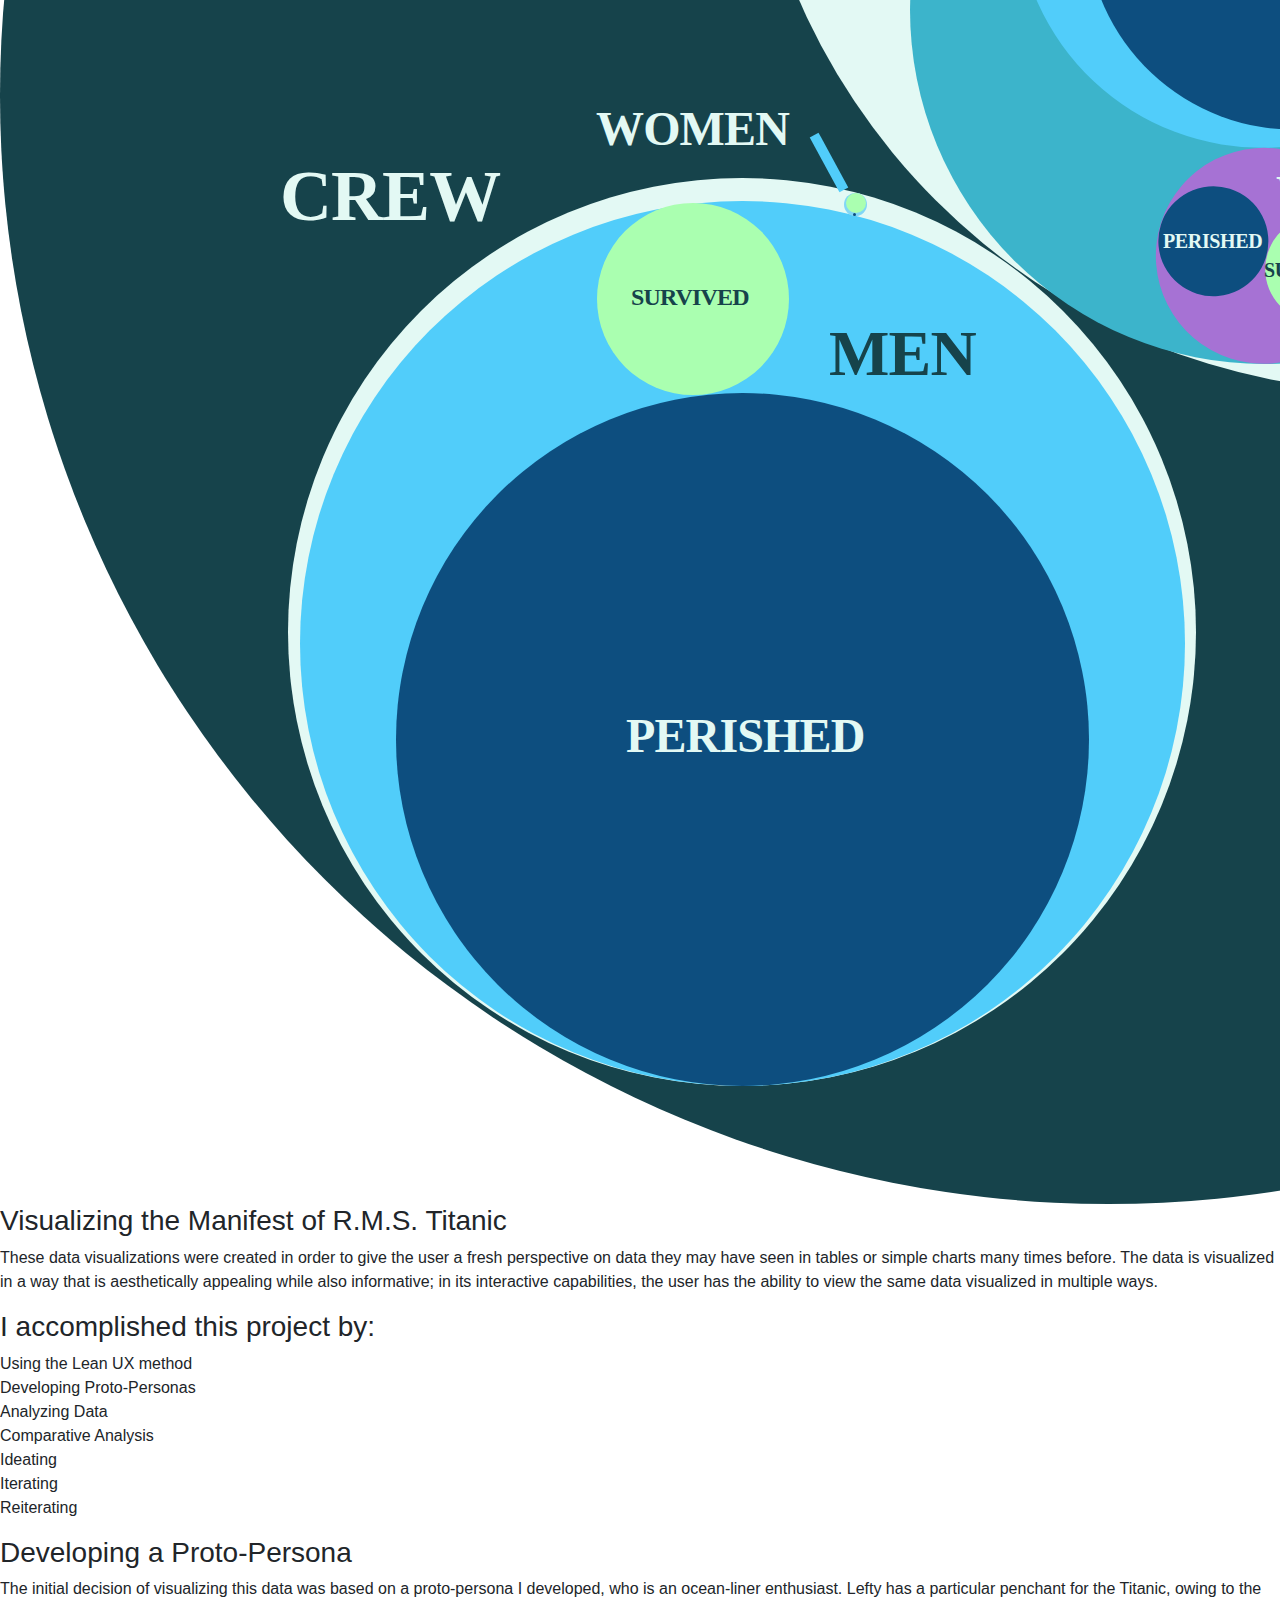
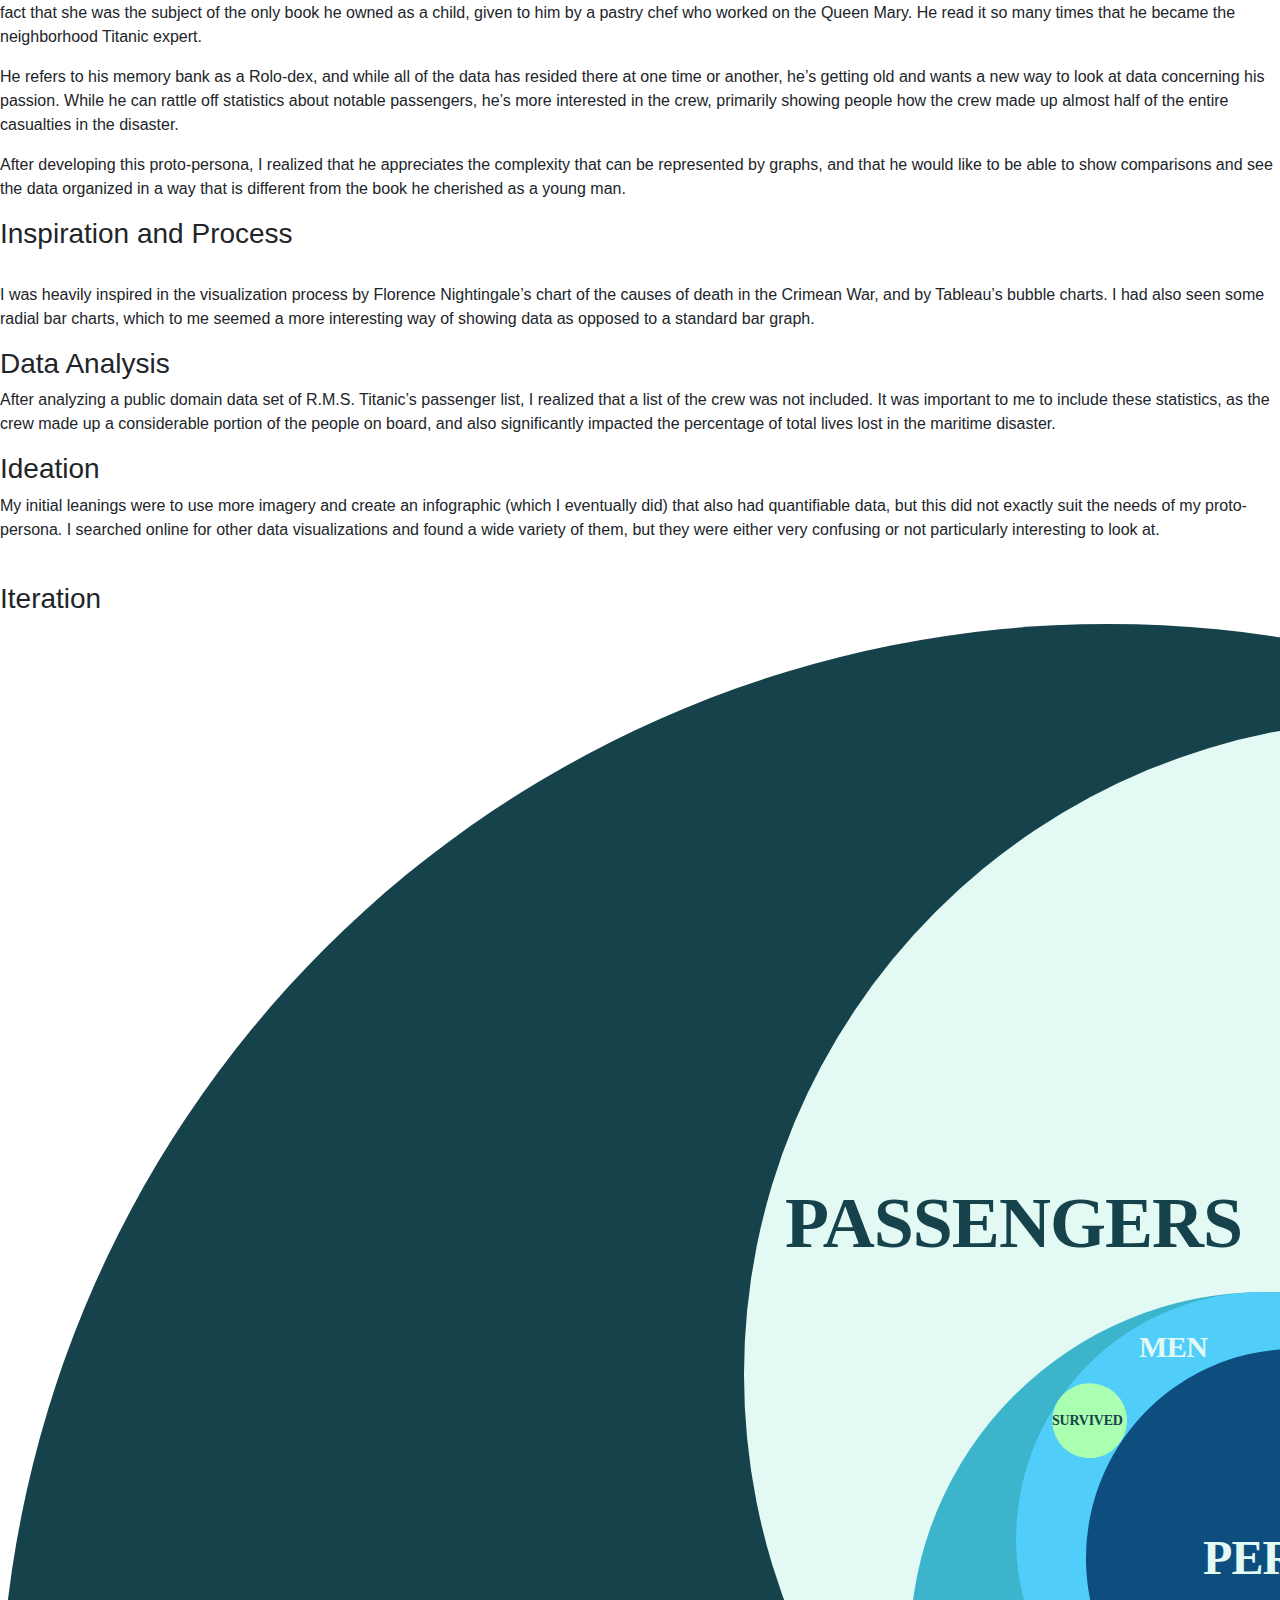
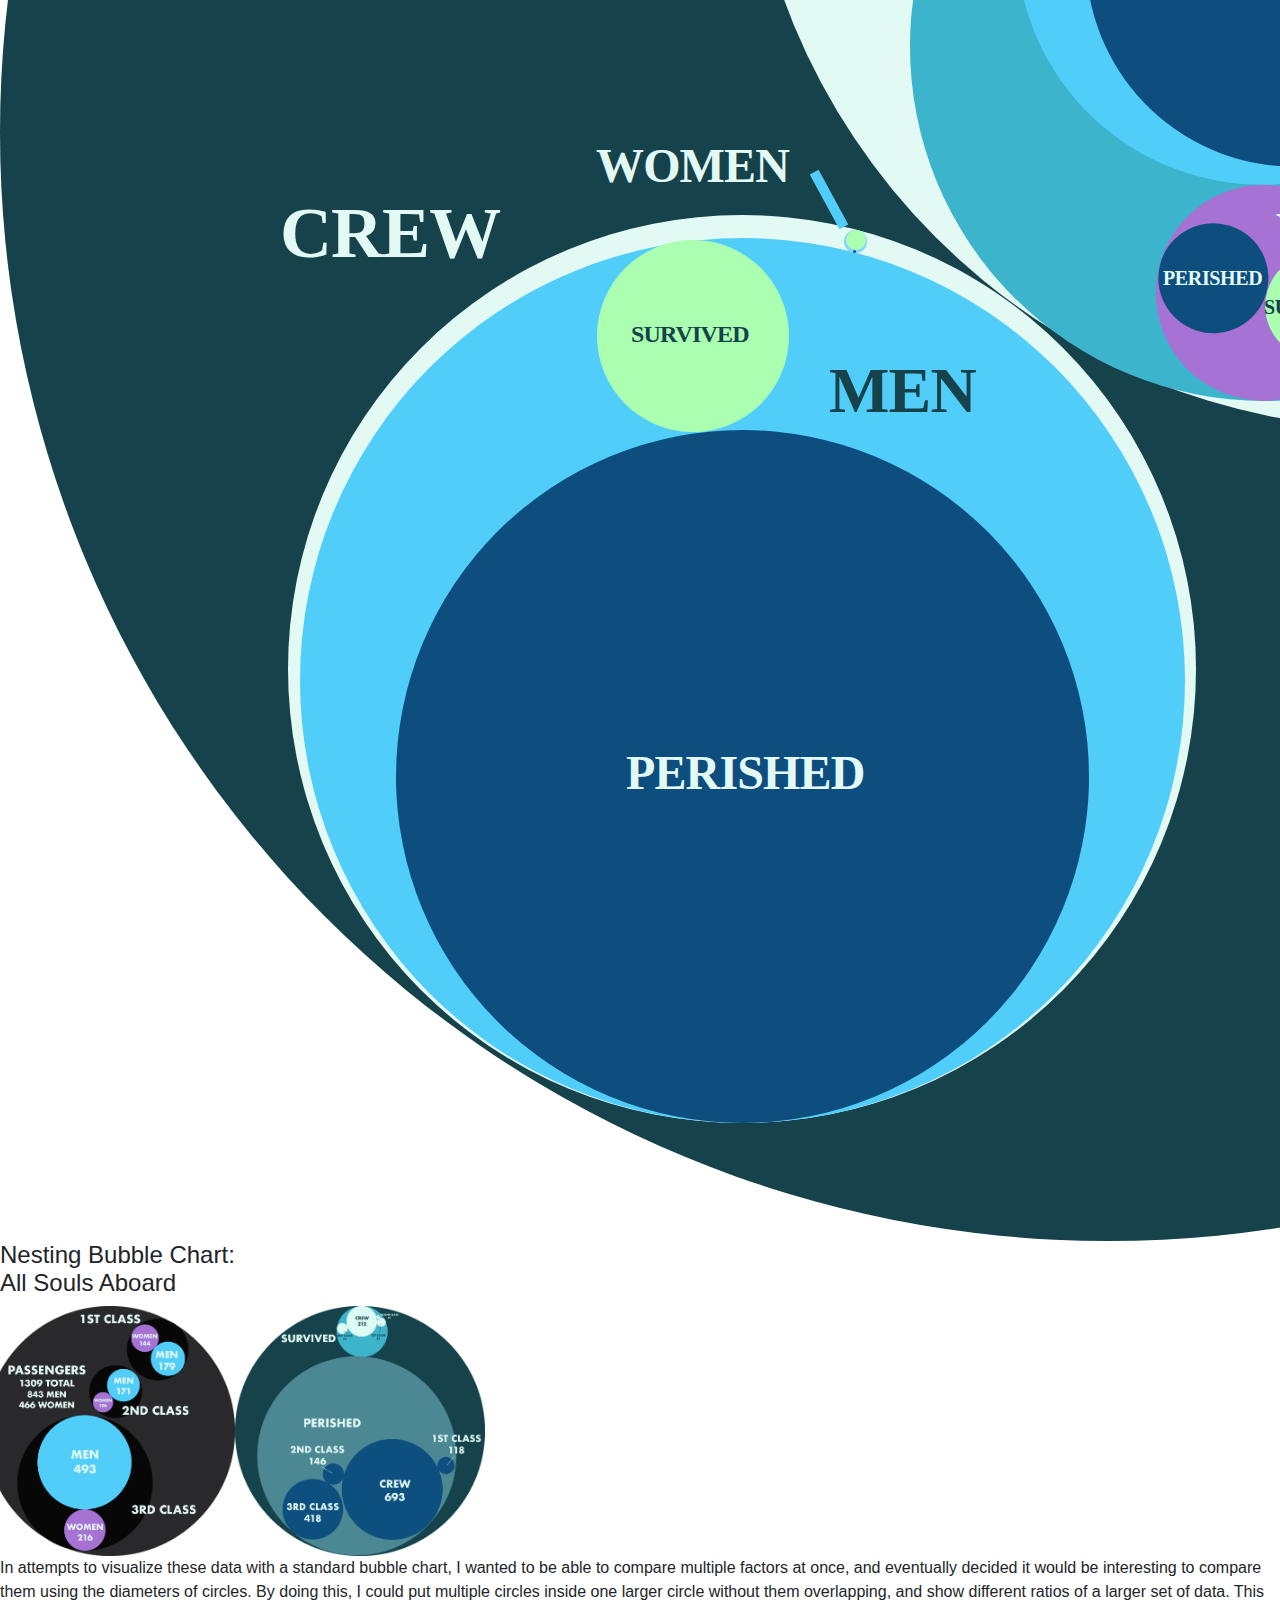
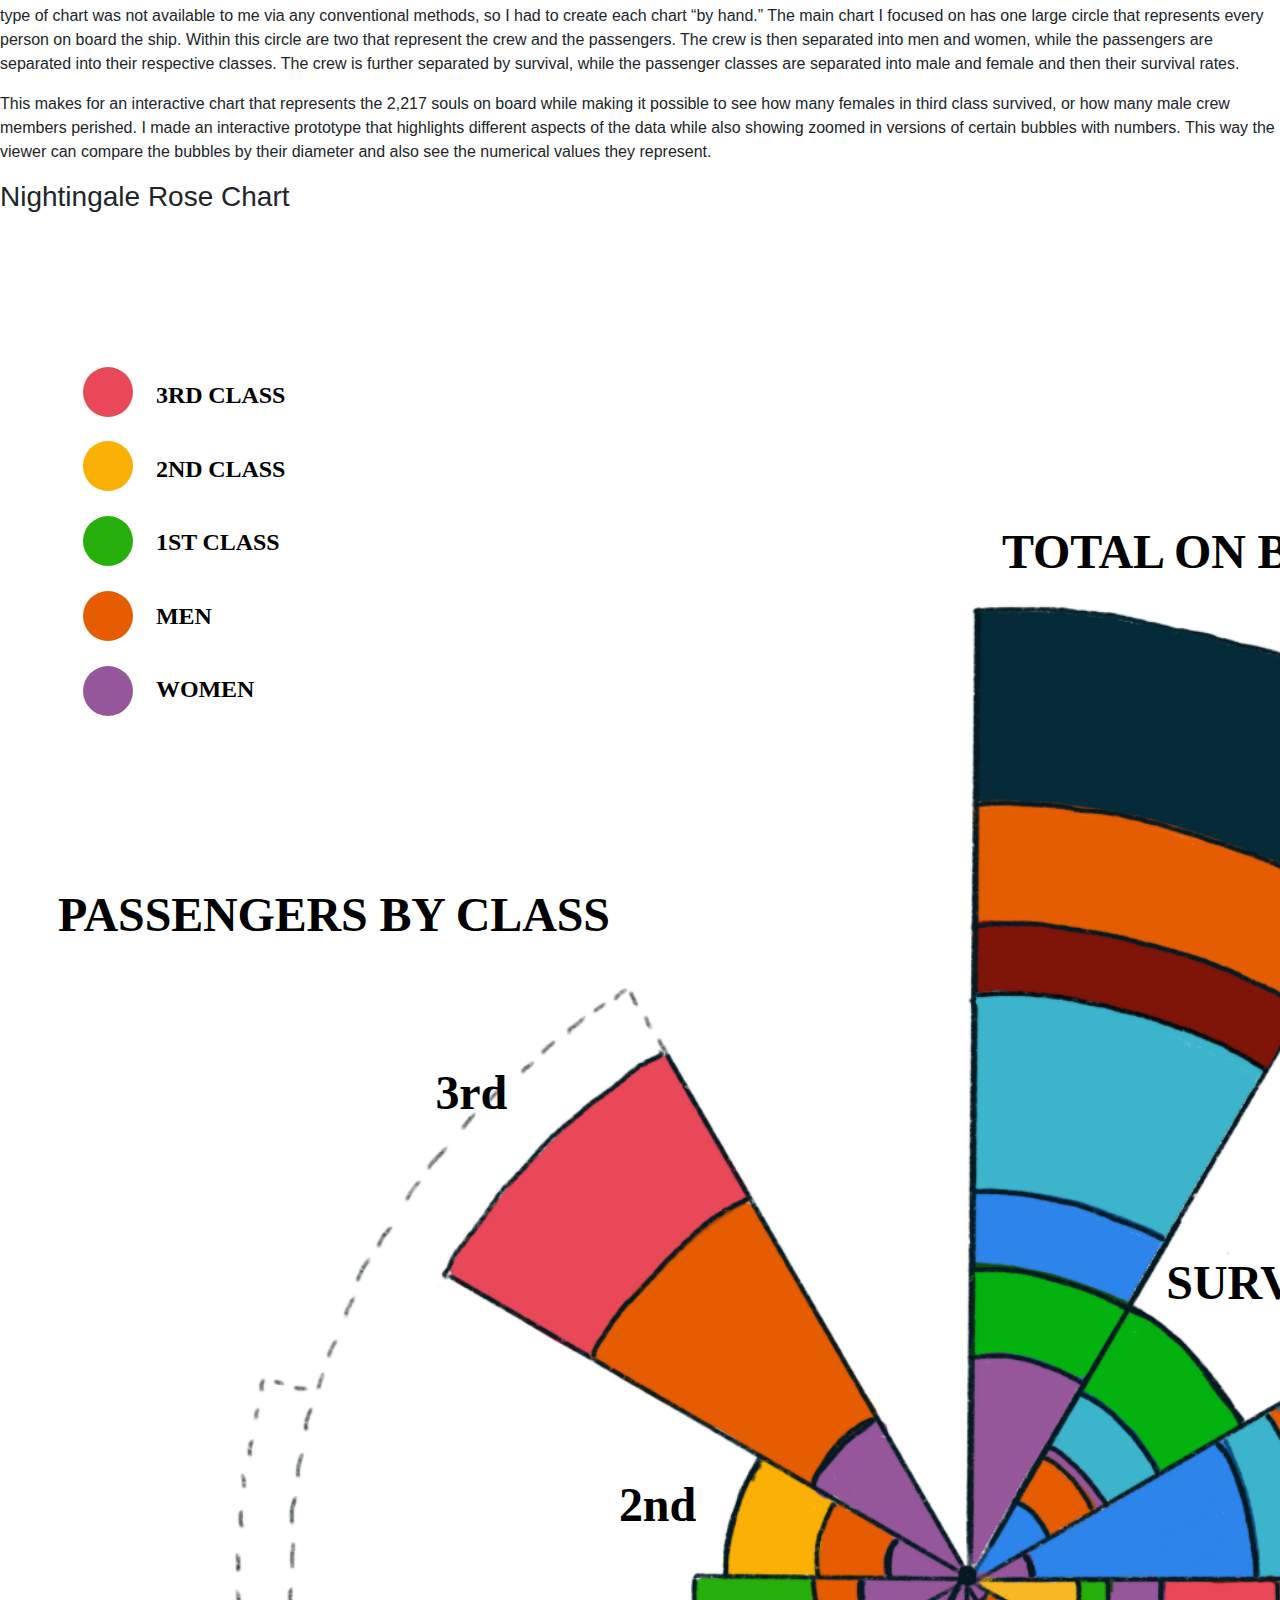
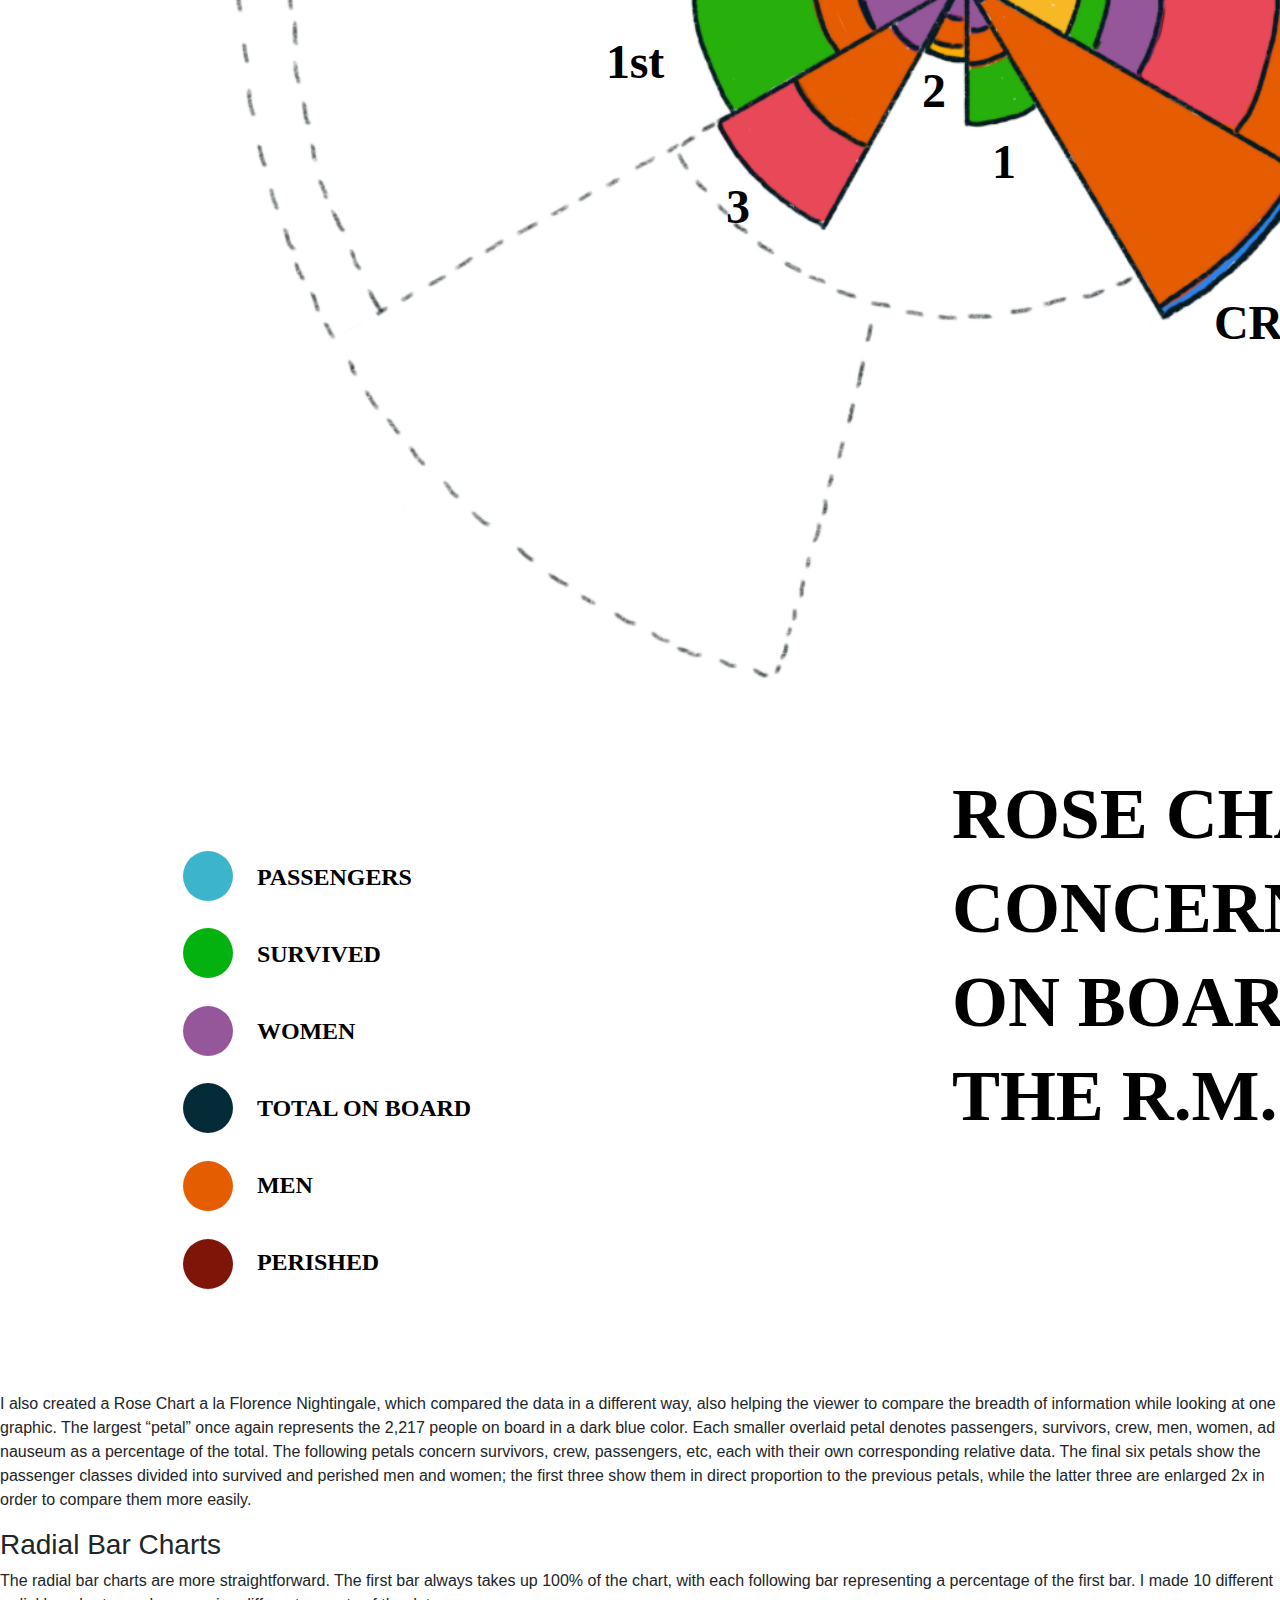
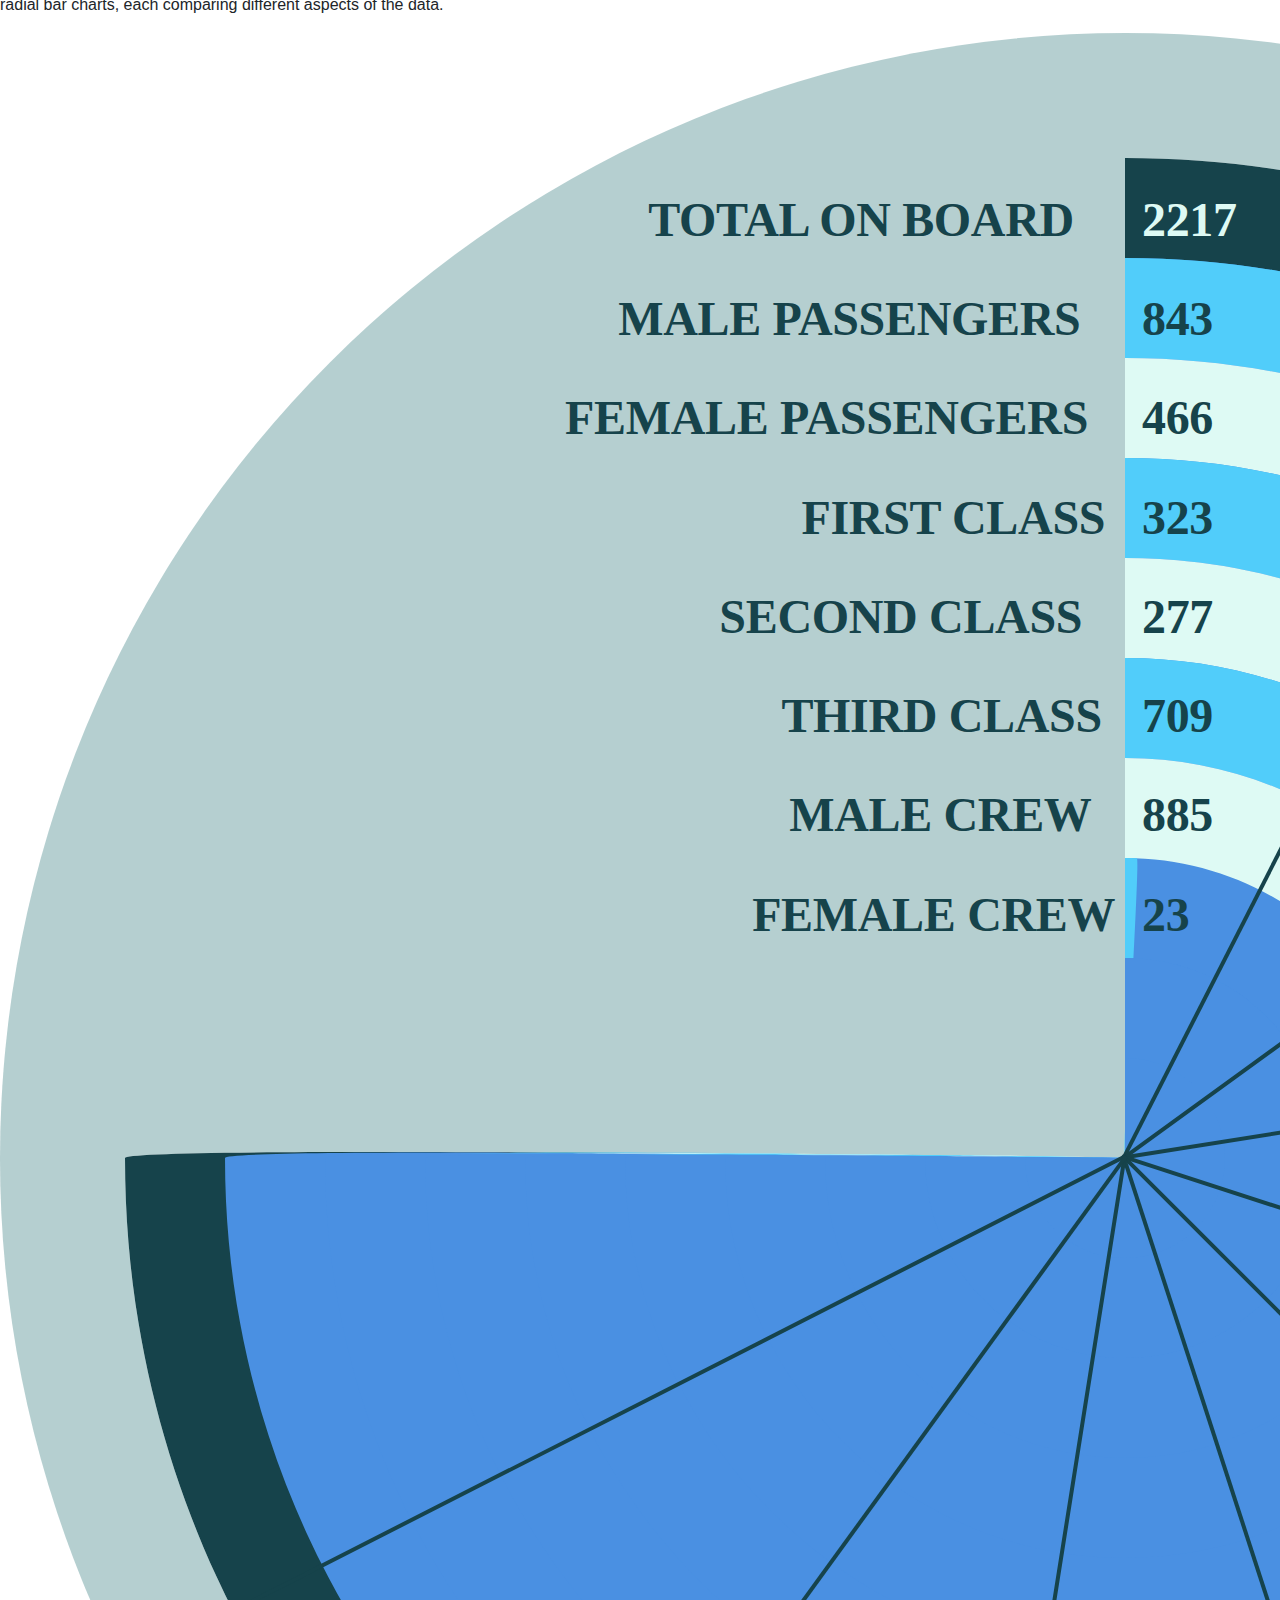
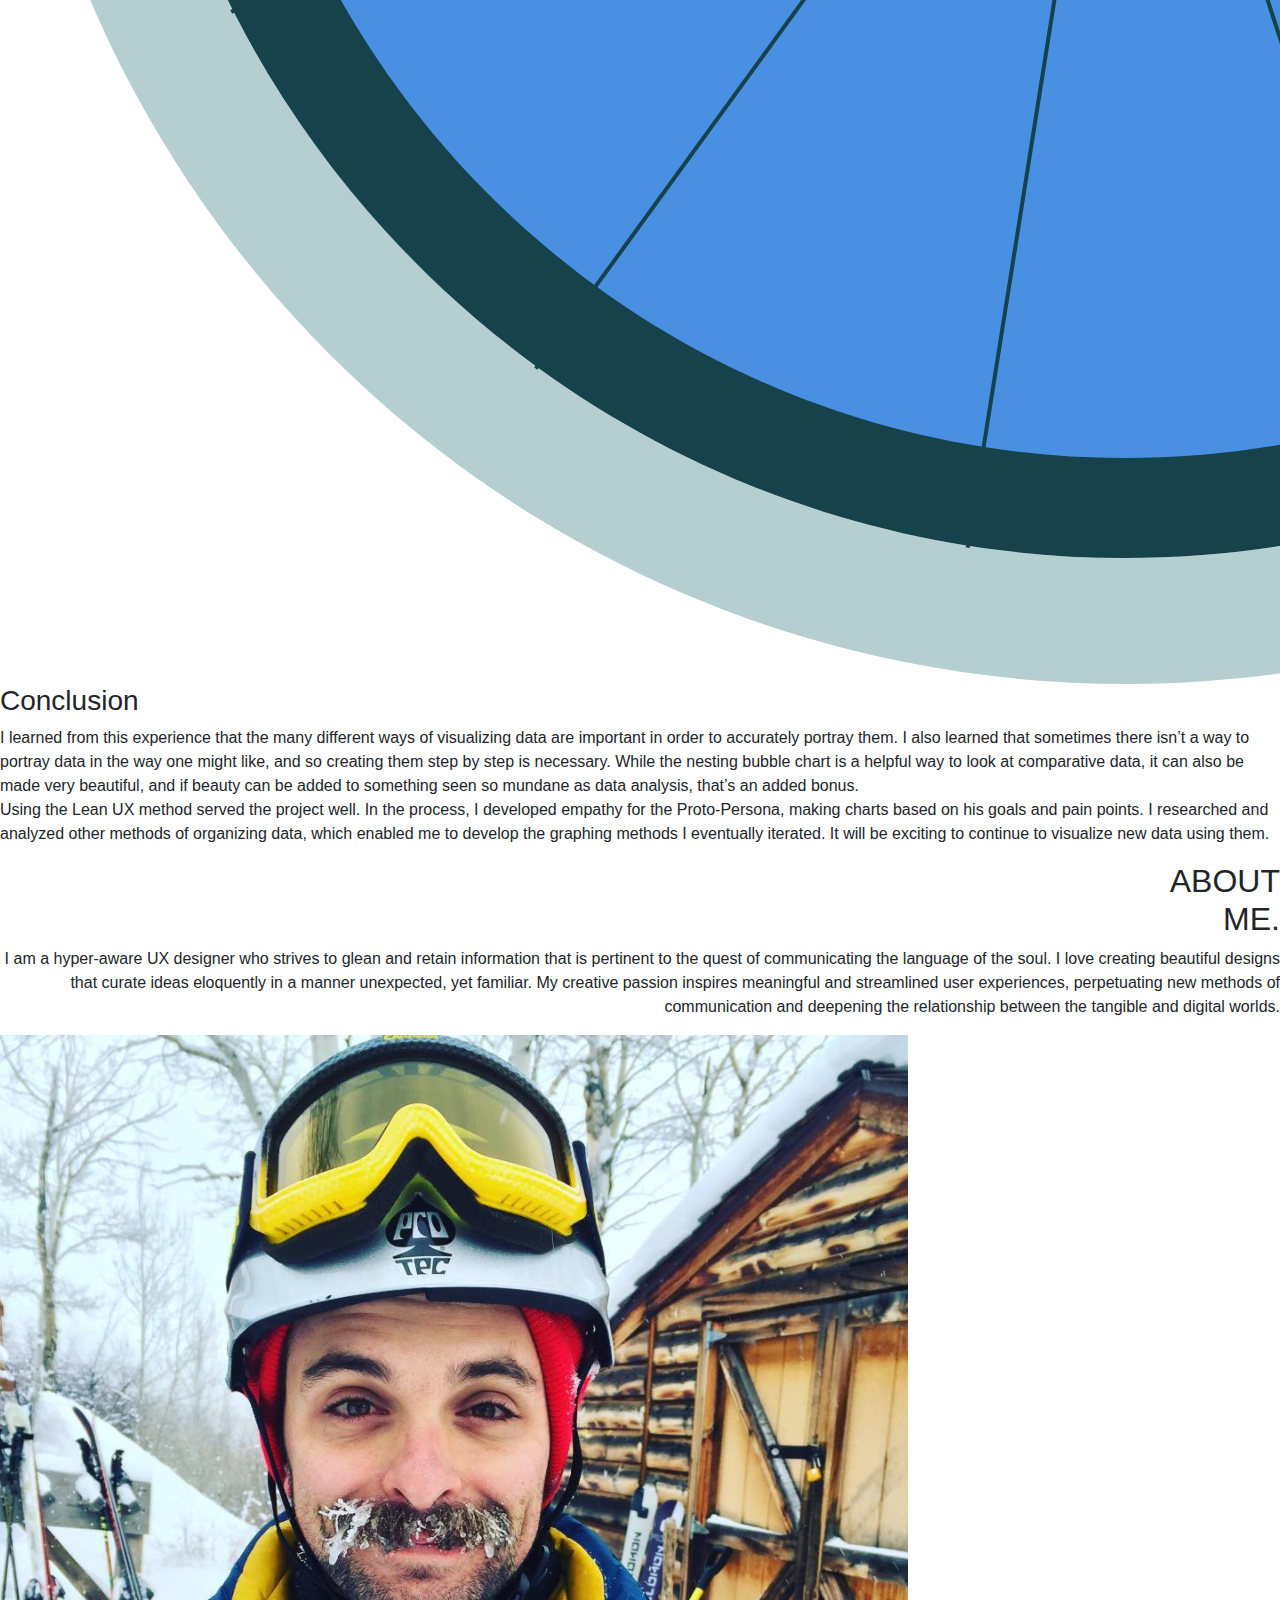
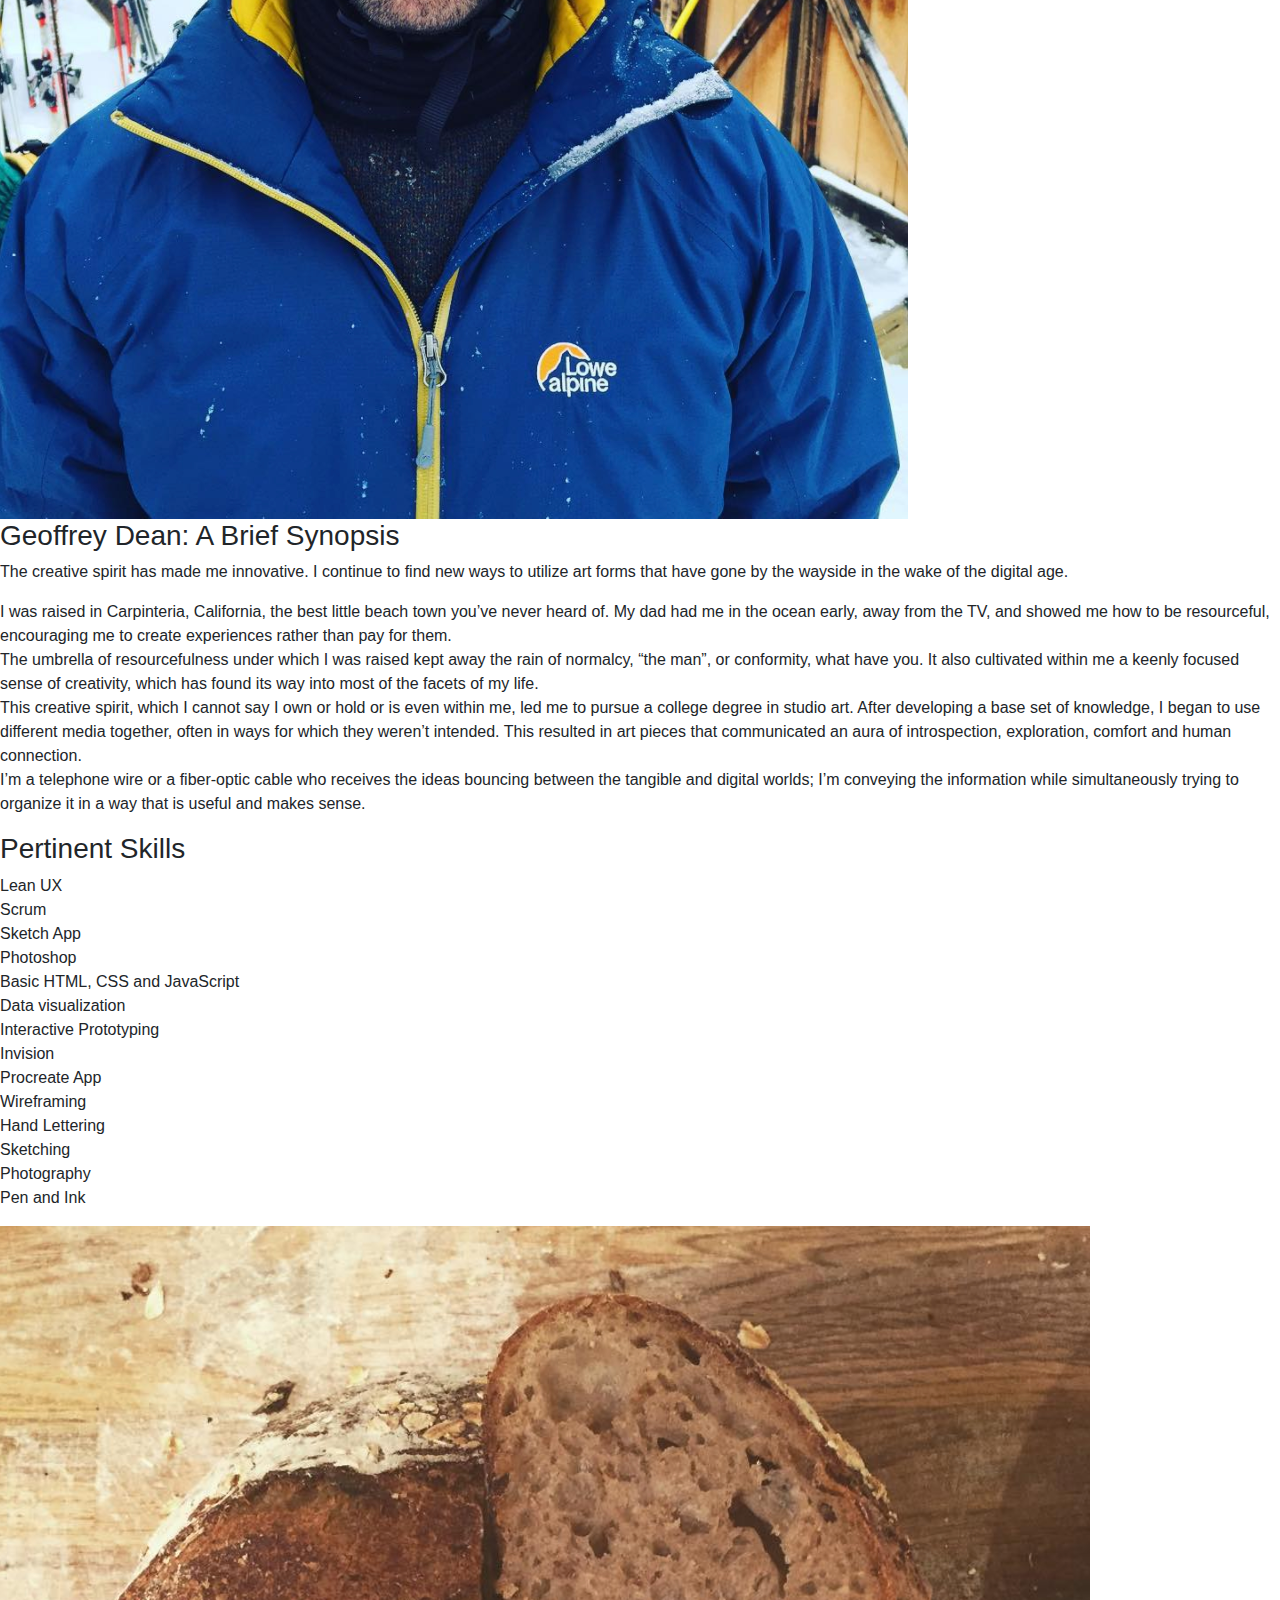
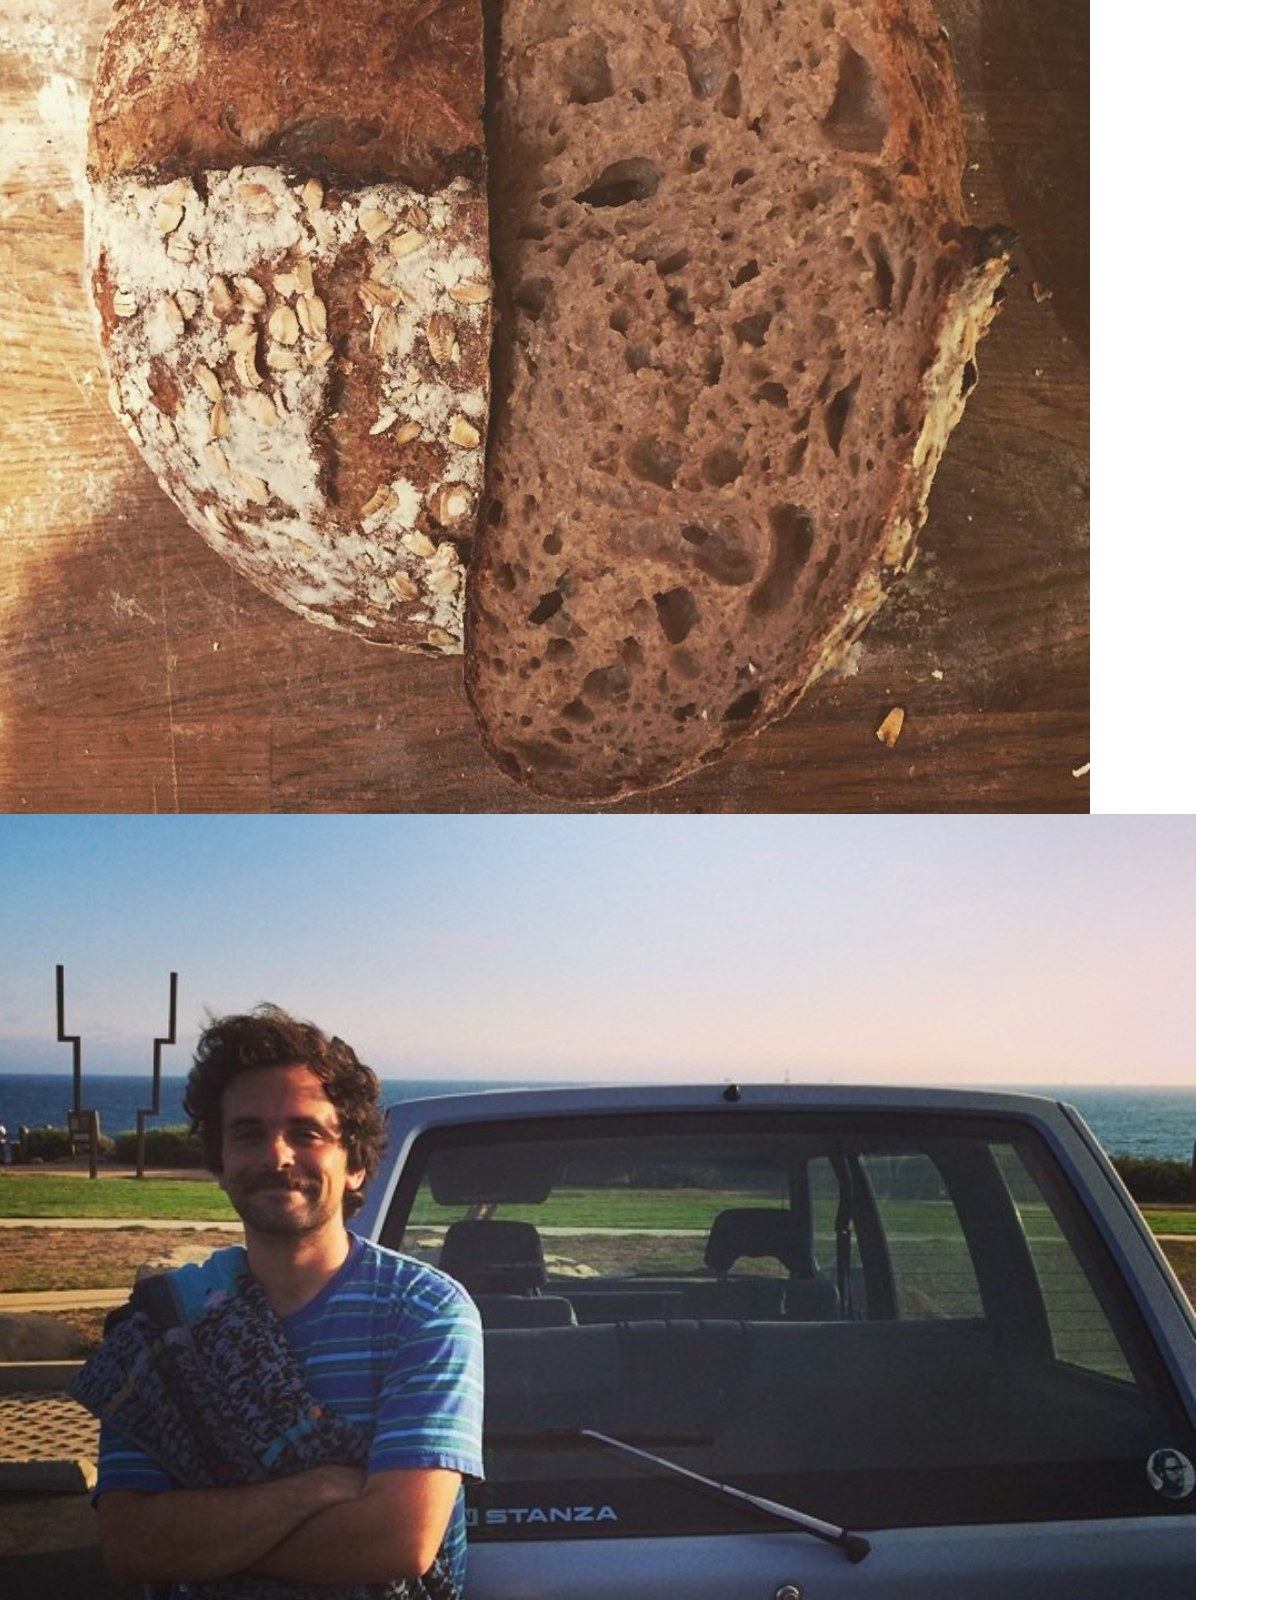
==== commit 65f6264d: "updates" ====
--- a/index.html
+++ b/index.html
@@ -22,11 +22,12 @@
 		<link rel="stylesheet" href="/Users/geoffreyjensen/Documents/_General Assembly/Class Projects/Portfolio/carousel.js">
 		<link href="https://fonts.googleapis.com/css?family=Crimson+Text" rel="stylesheet">
 		<script src="https://ajax.googleapis.com/ajax/libs/jquery/3.3.1/jquery.min.js"></script>
-		<link rel="stylesheet" href="https://geofferdean.github.io/resources/style2.css">
+		<!--<link rel="stylesheet" href="https://geofferdean.github.io/resources/style2.css">-->
 
 	</head>
 
-
+<header>
+</header>
 
 			<div class="home_link fixed-top">
 				<a class="home_link js-scroll-trigger"href="#nav">-</a>
@@ -58,10 +59,12 @@
 
 		<div class="parallax">
 			<div class="fixedlogo">
+
+
 				<img class="logo_small" src="https://geofferdean.github.io/logobackground.svg" alt="">
 				<img class="logo_2" src="https://geofferdean.github.io/logobackground.svg" alt="">
 			</div>
-	<!-- main content -->
+	<!--main content -->
 				<div class="gdj">
 					<h1>GEOFFREY DEAN JENSEN</h1>
 					<h3>UX Designer on a quest to learn the language of the soul.</h3>
@@ -190,7 +193,7 @@
 		<!--<section class="parallax_design">
 				<div class="spacer_design">
 					<div class="second">
-						<h2>Design</h2>
+						
 					</div>
 				</div>
 
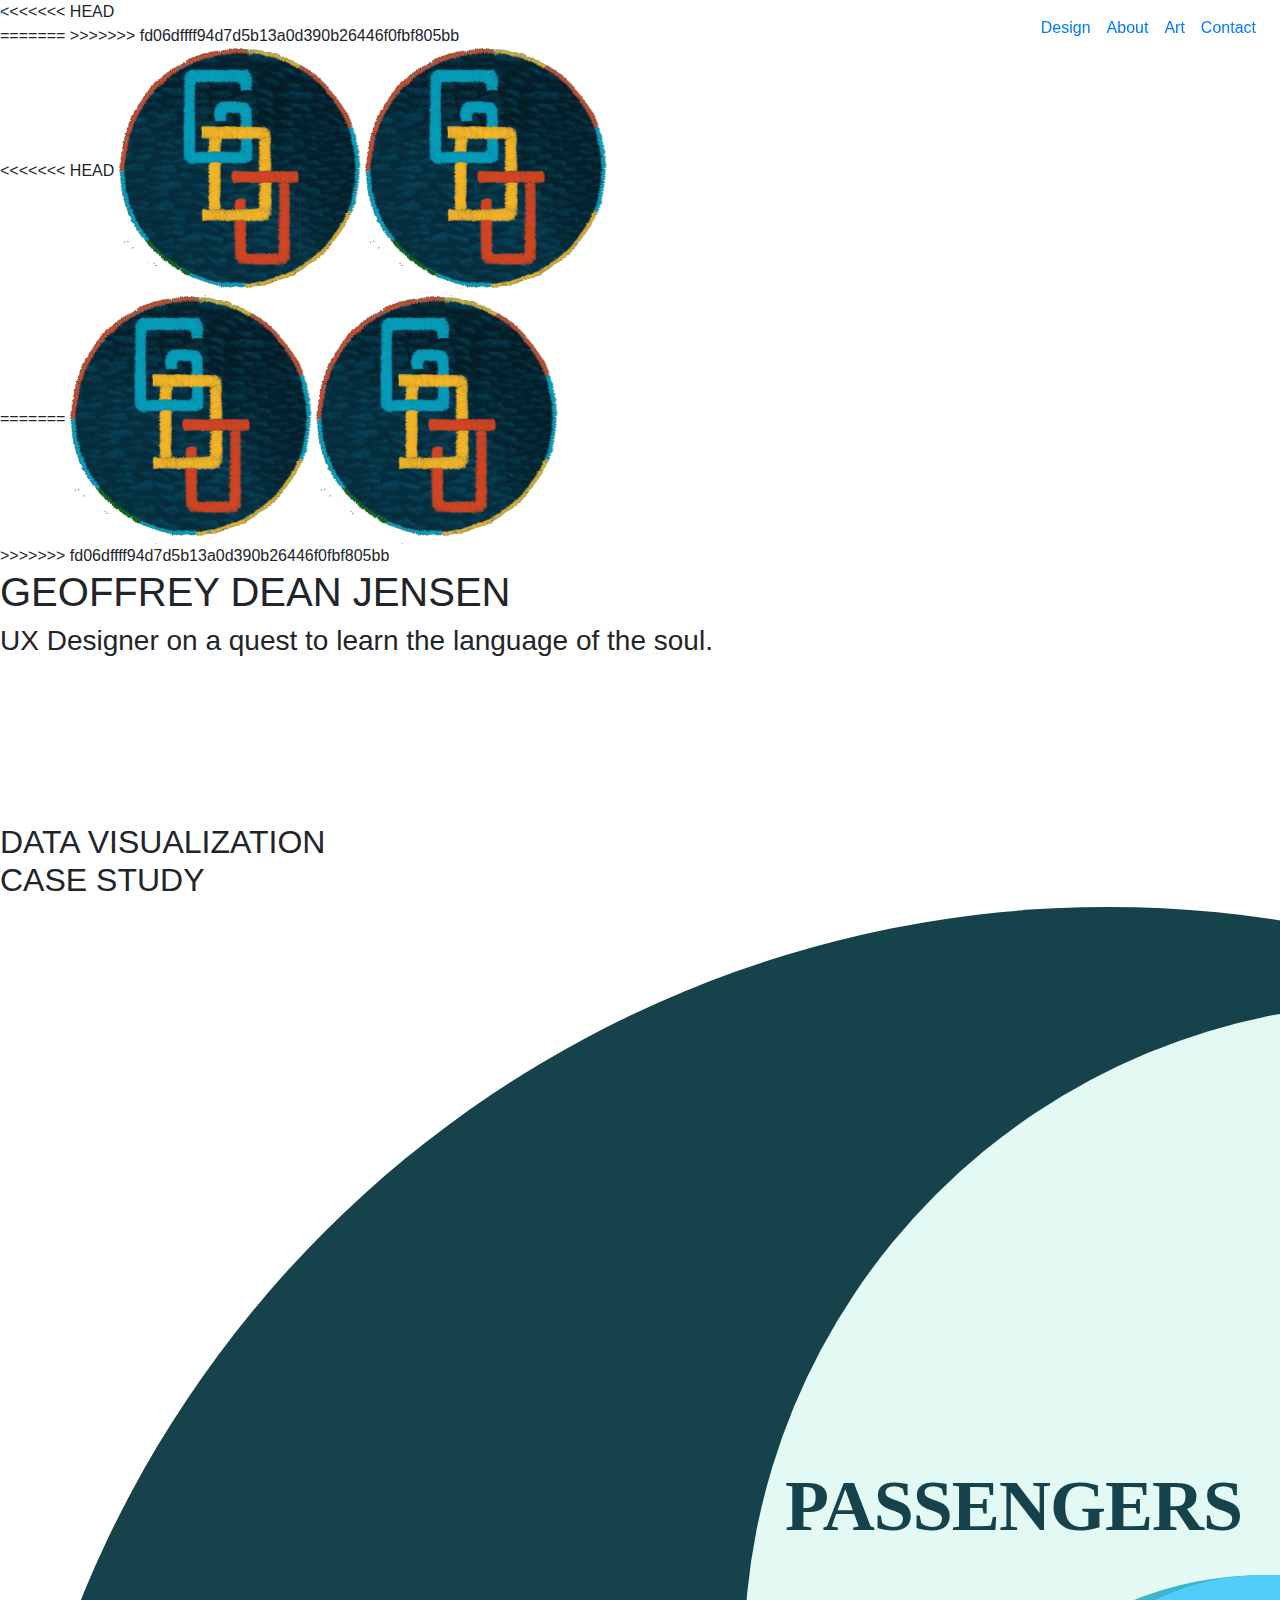
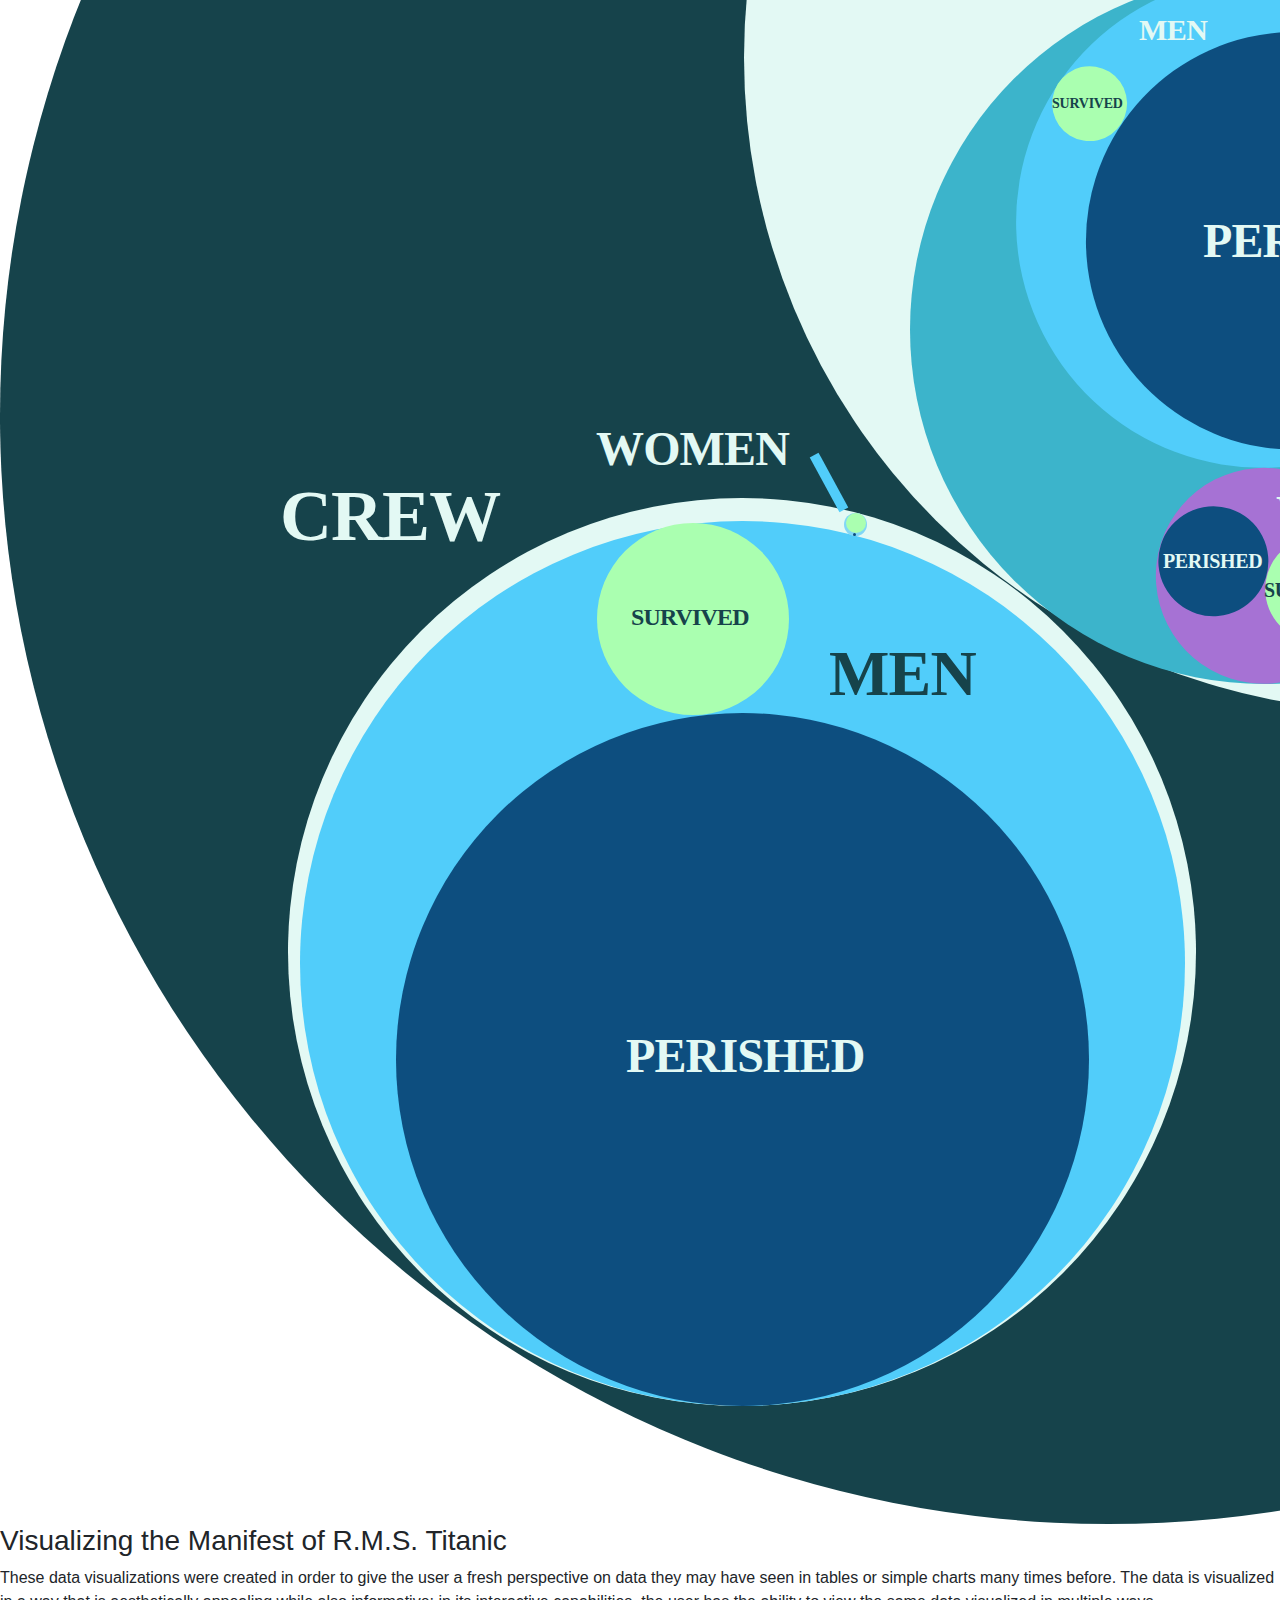
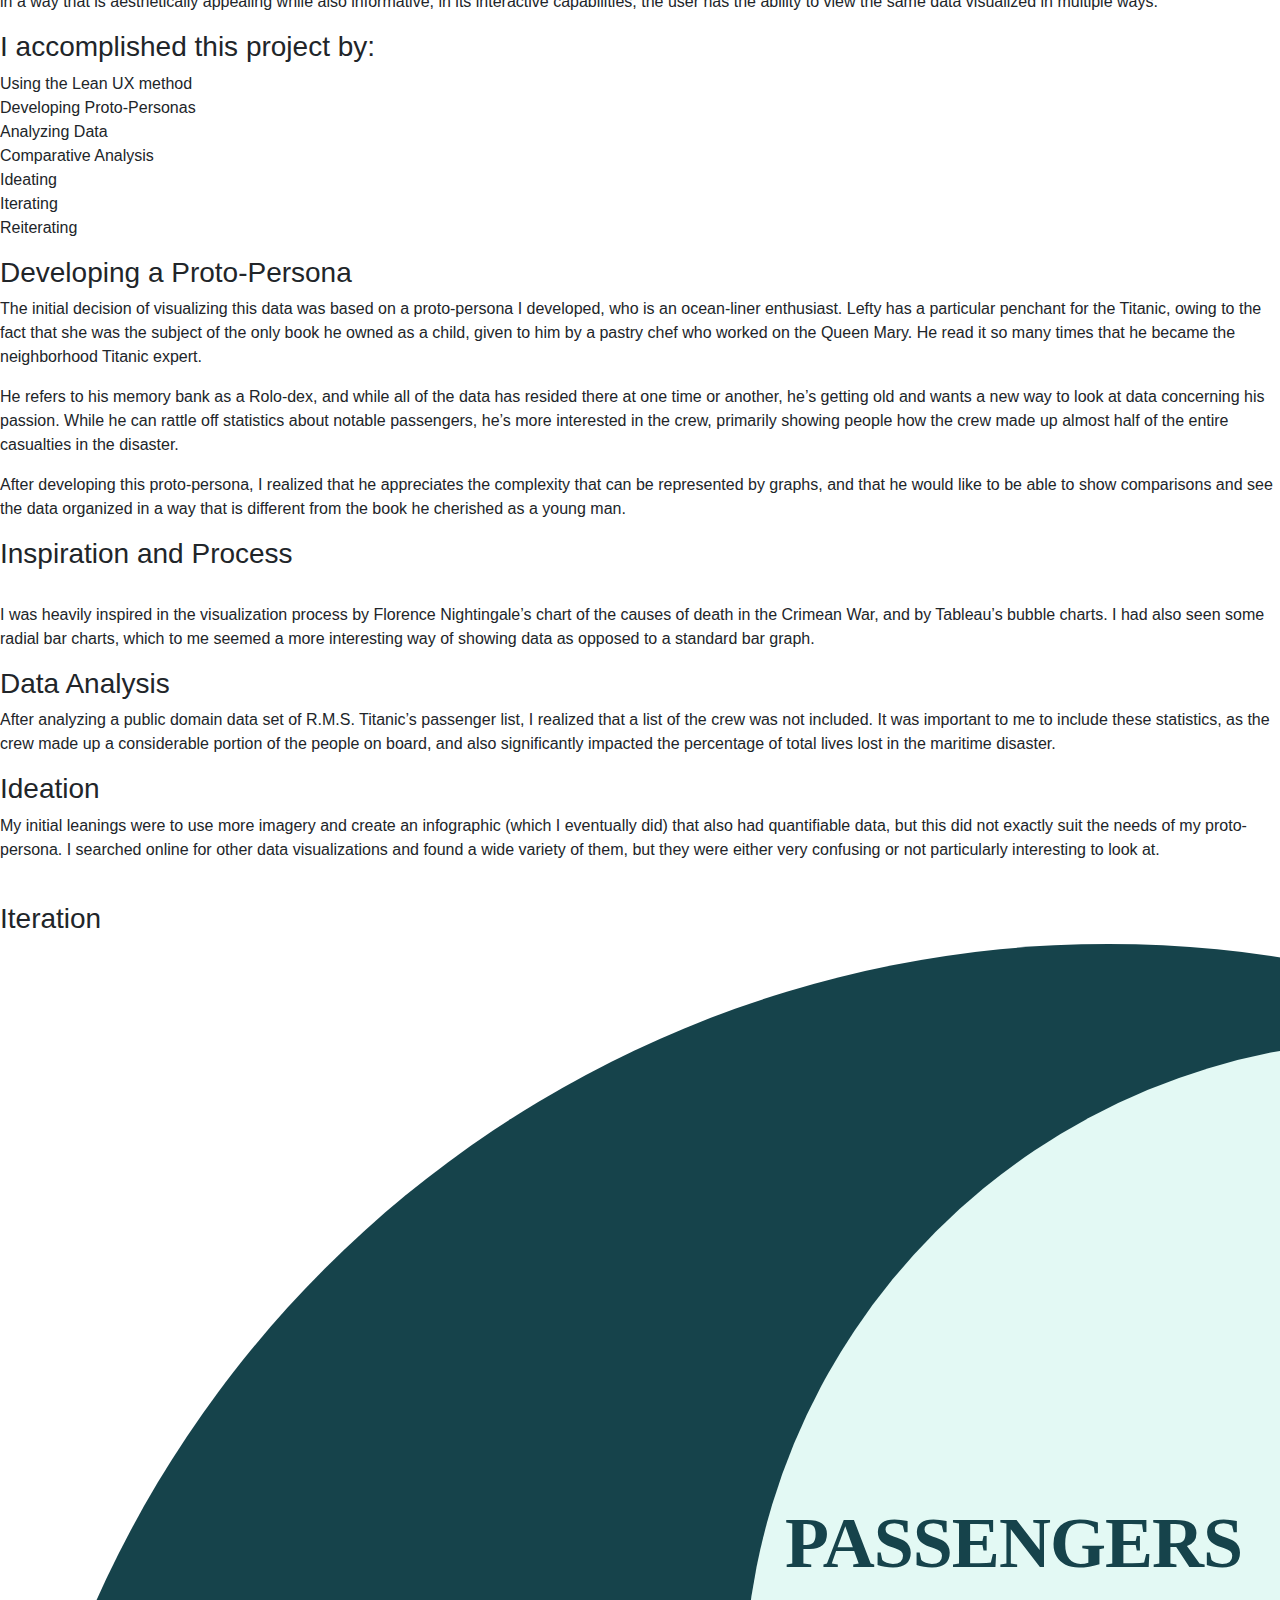
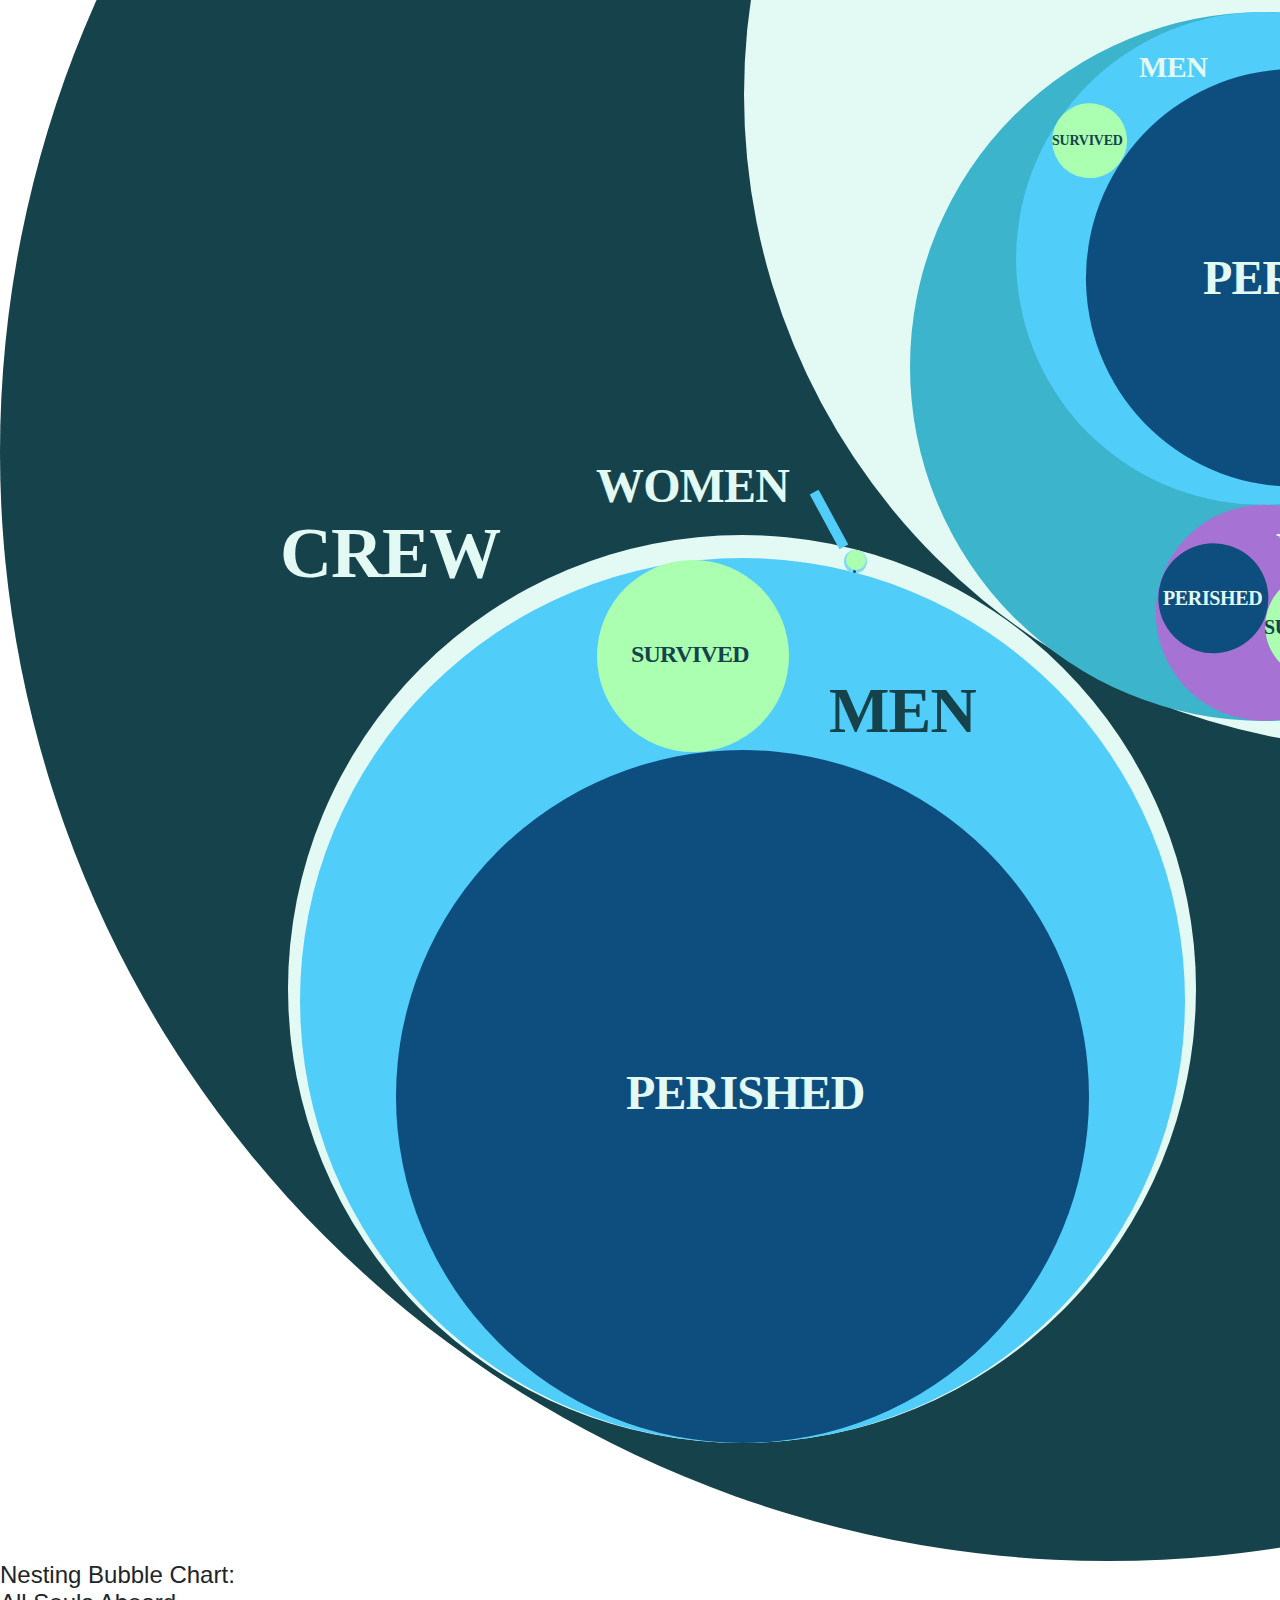
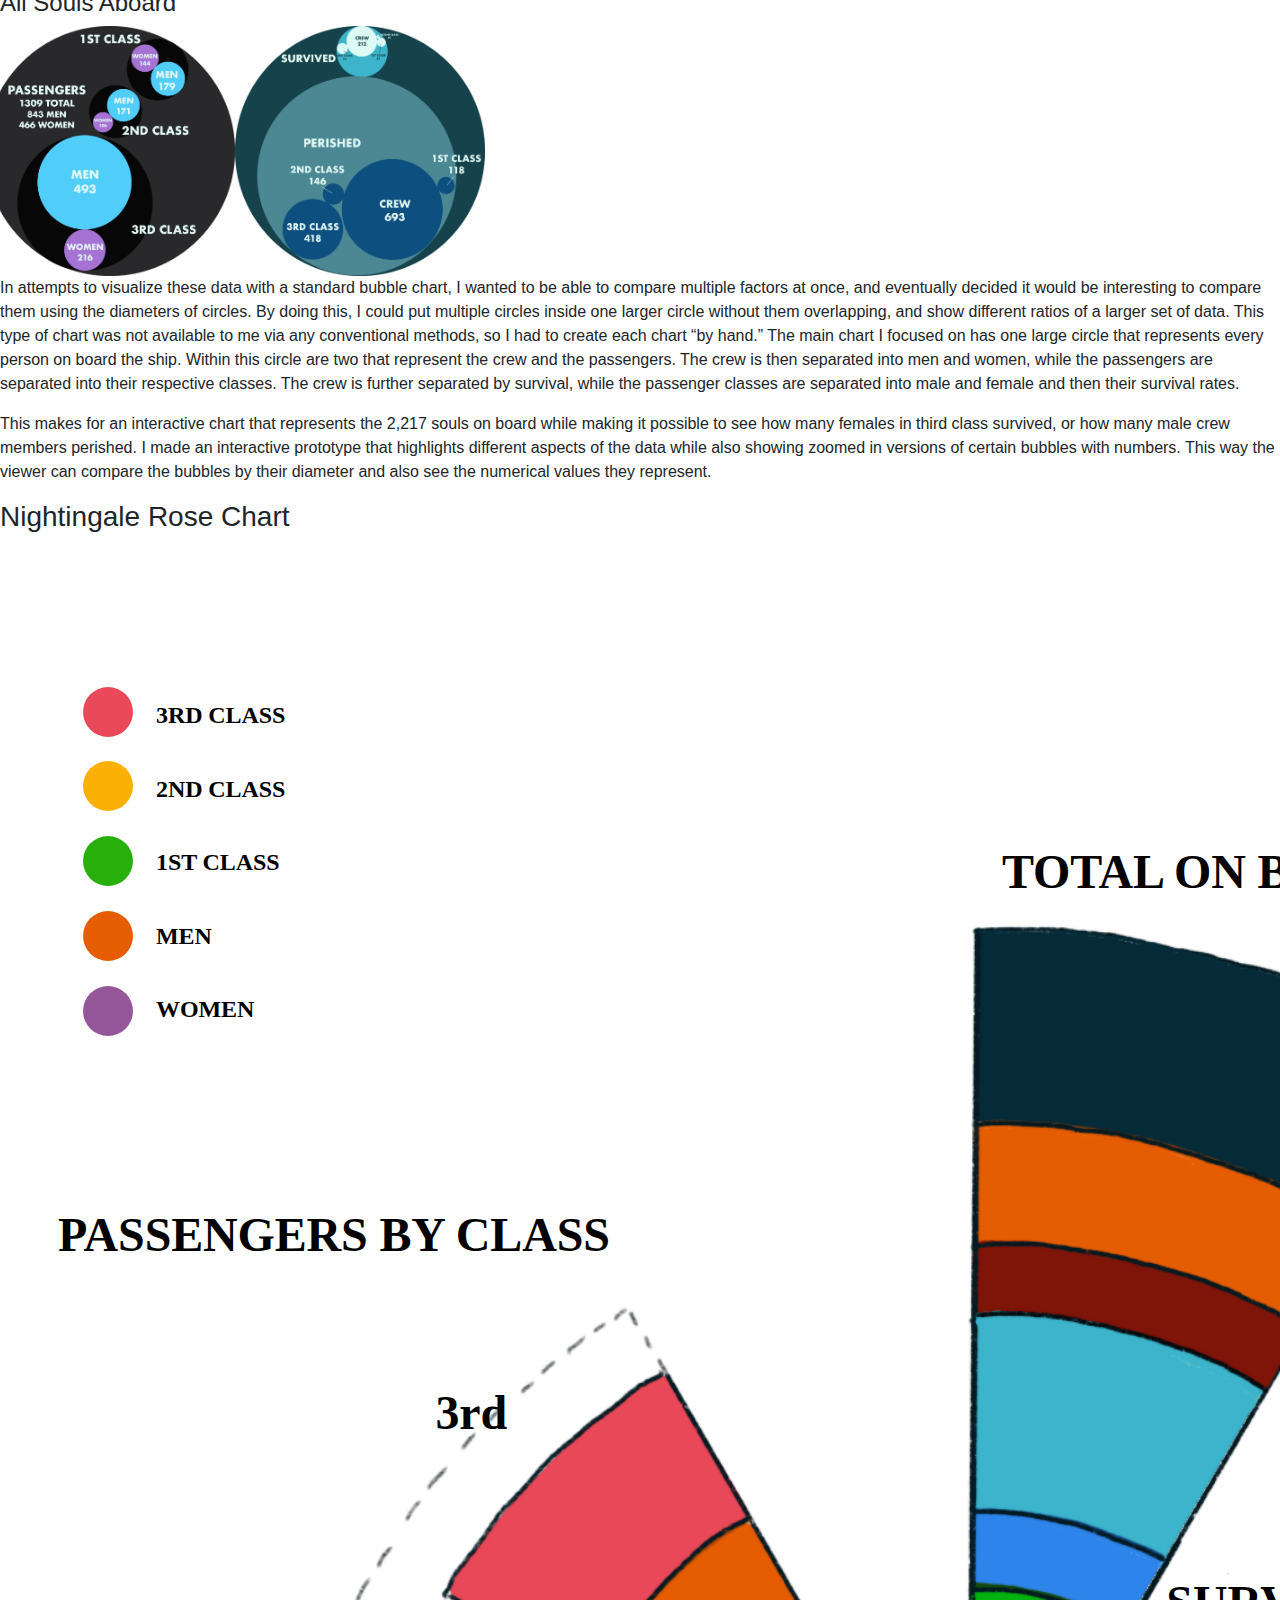
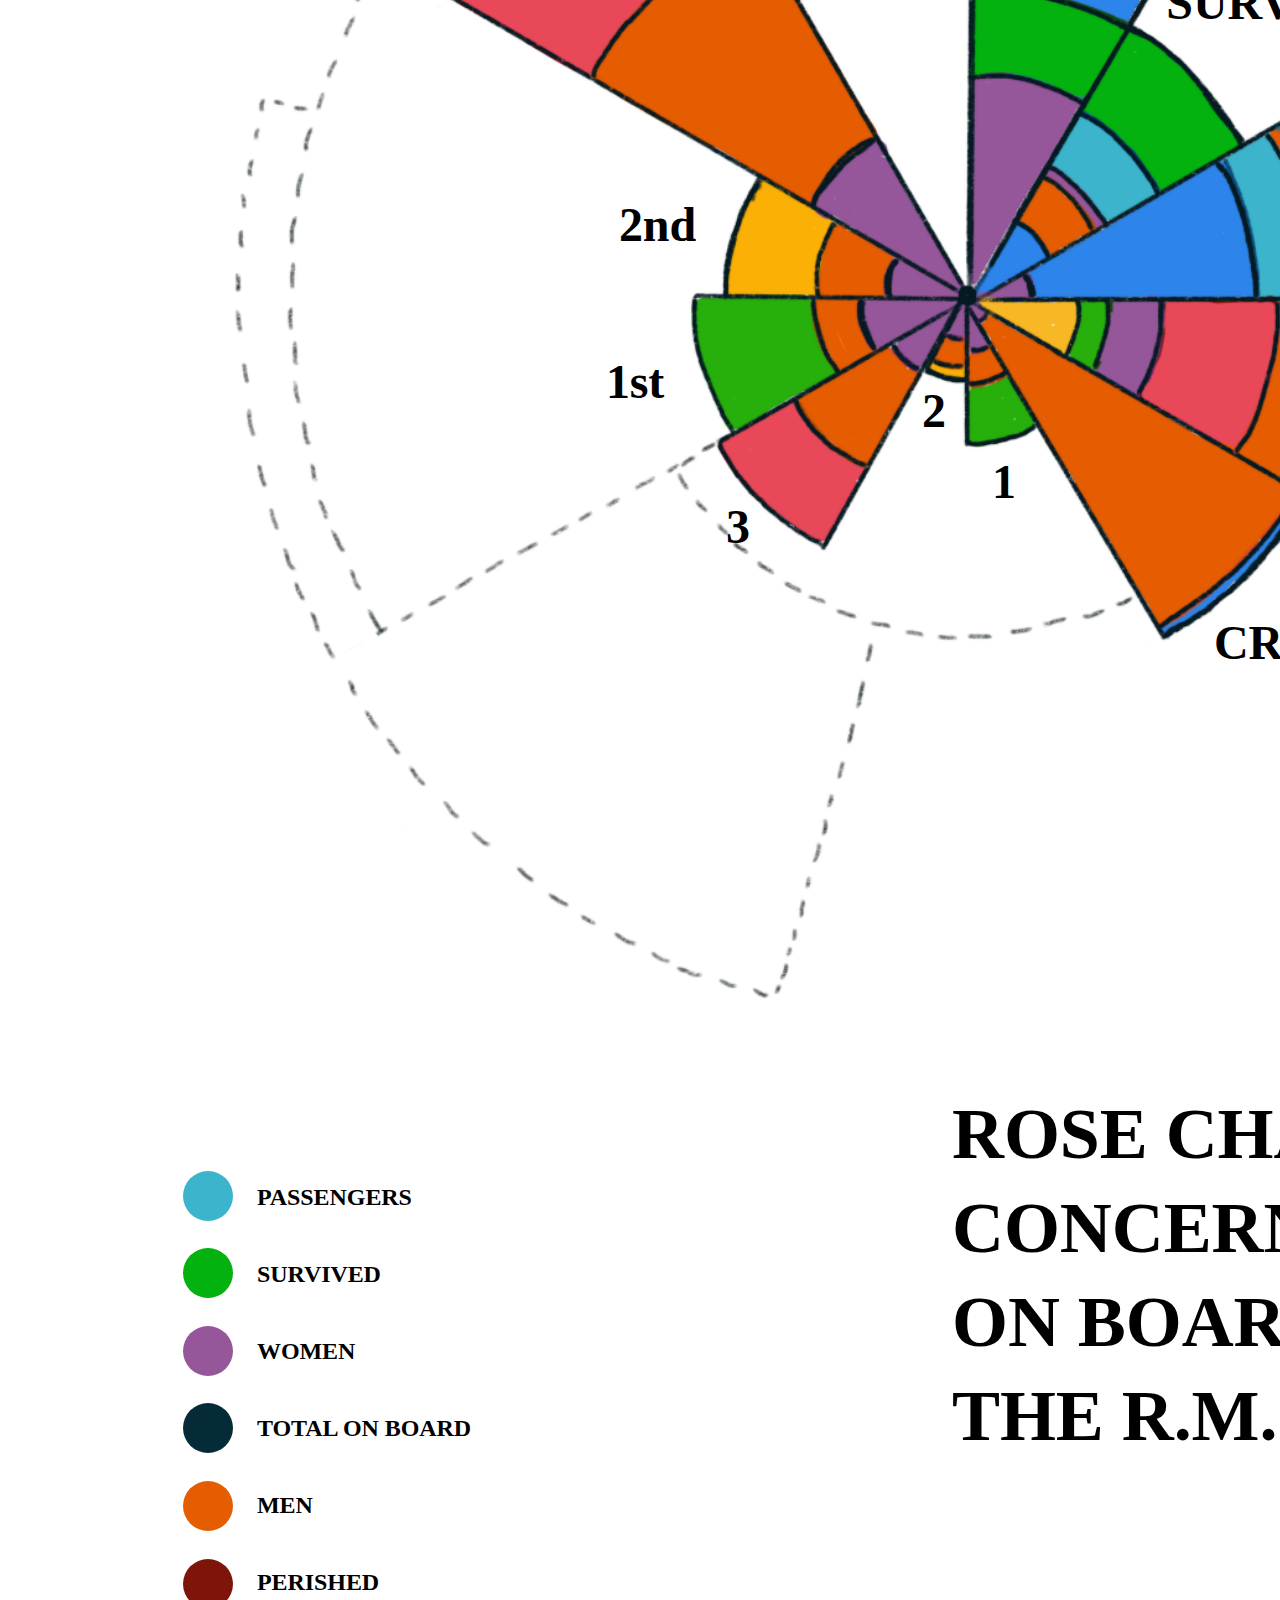
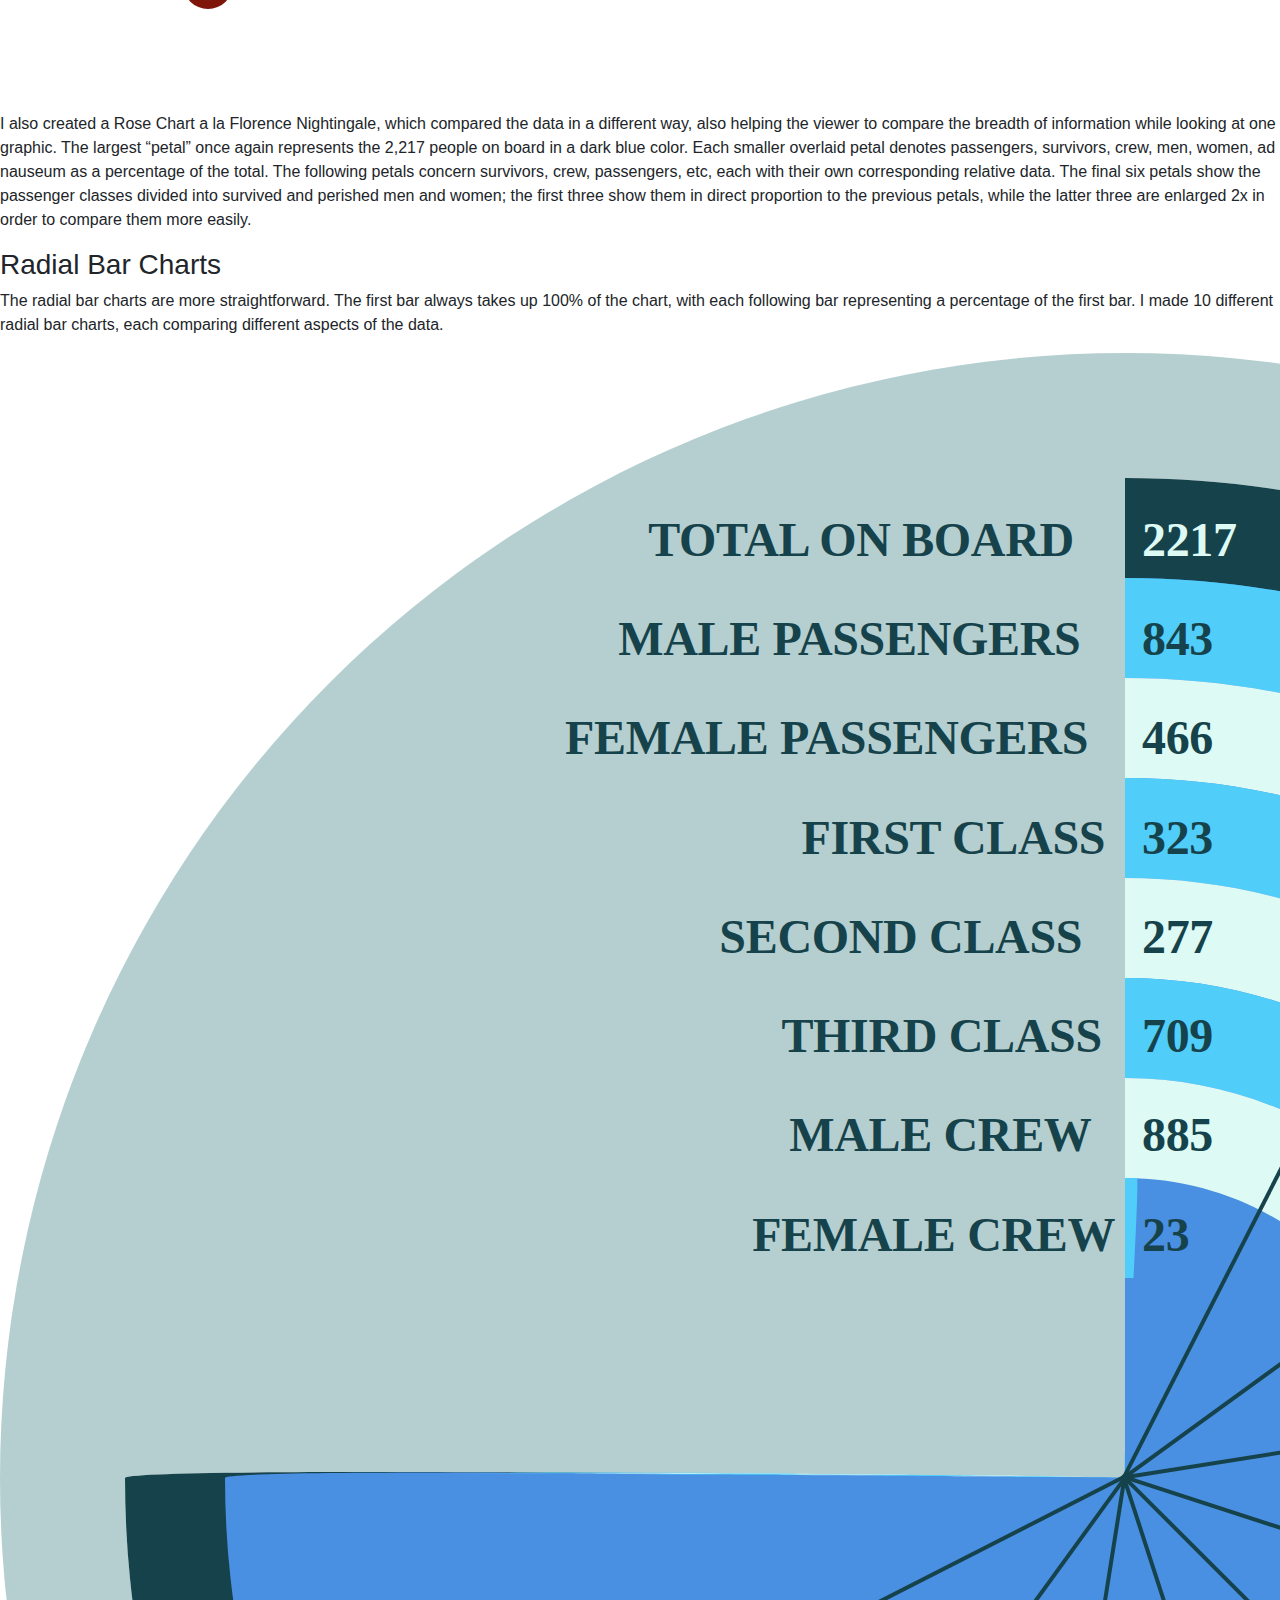
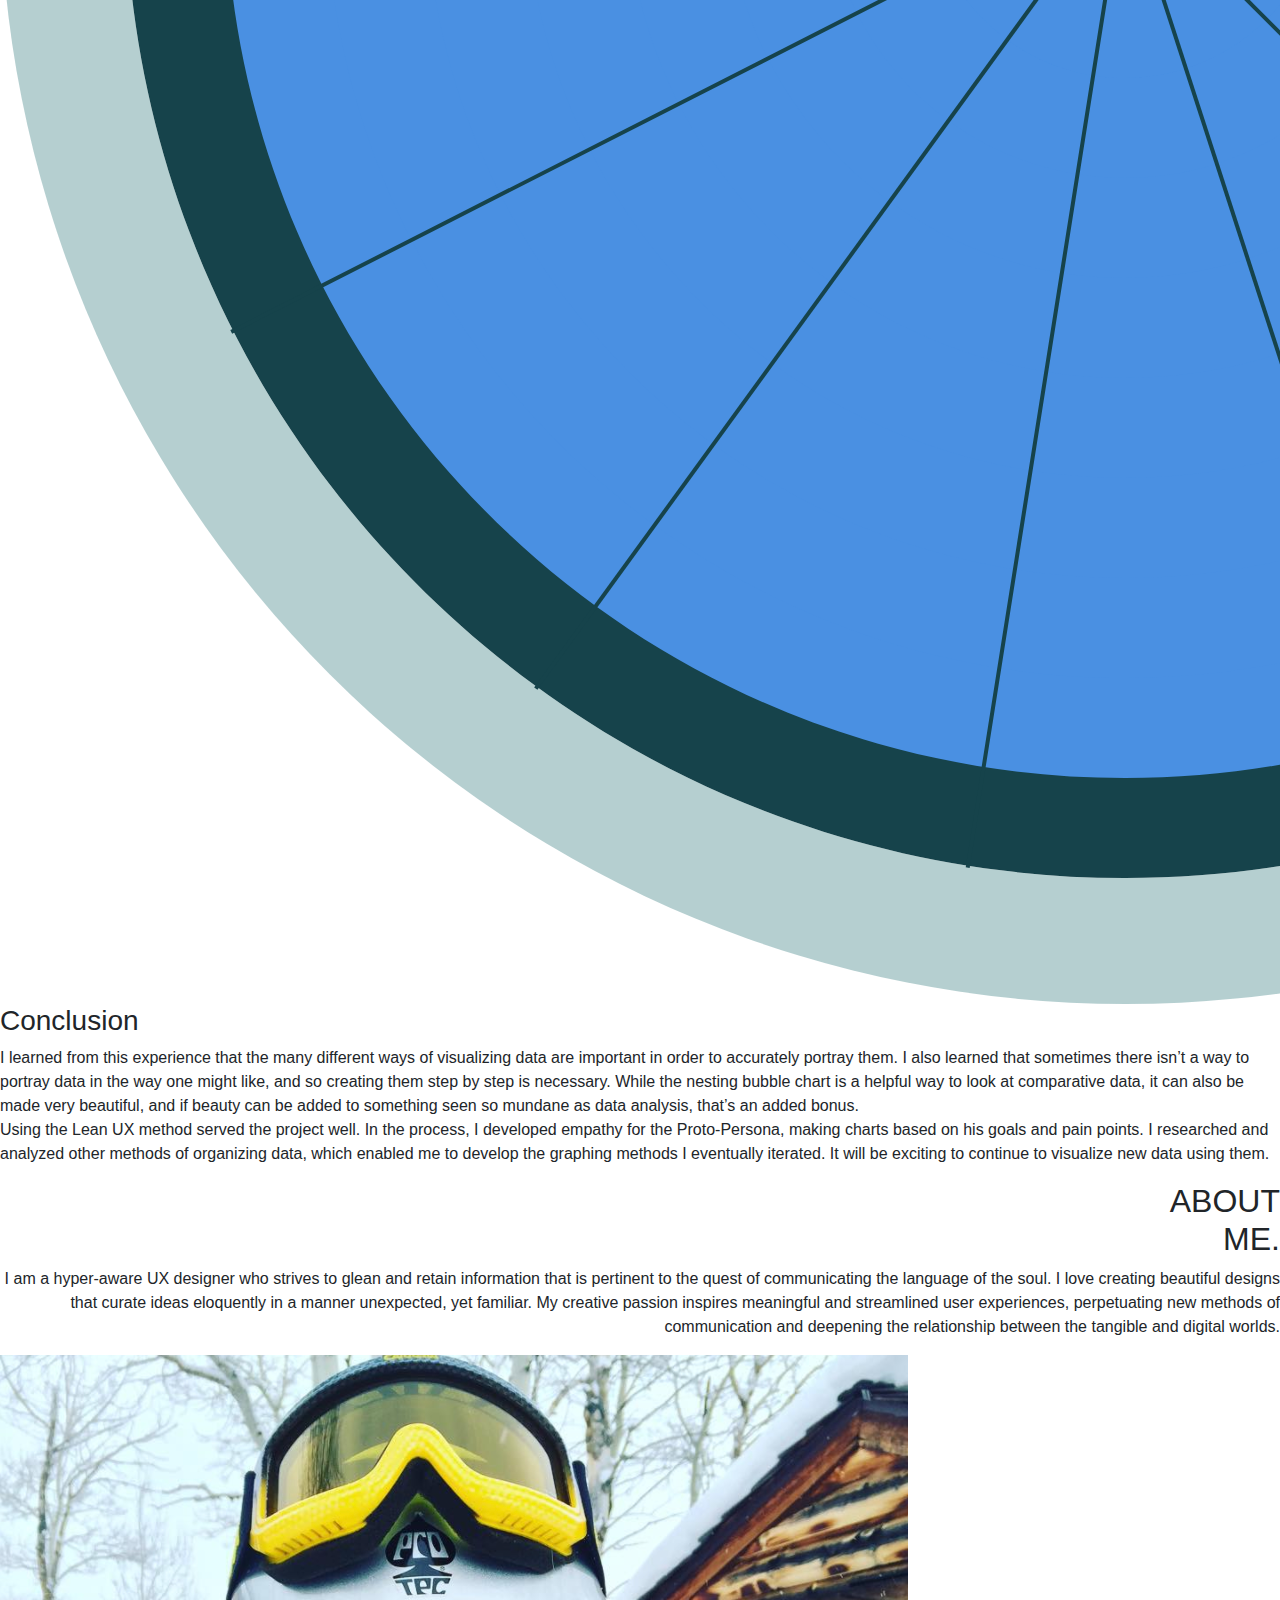
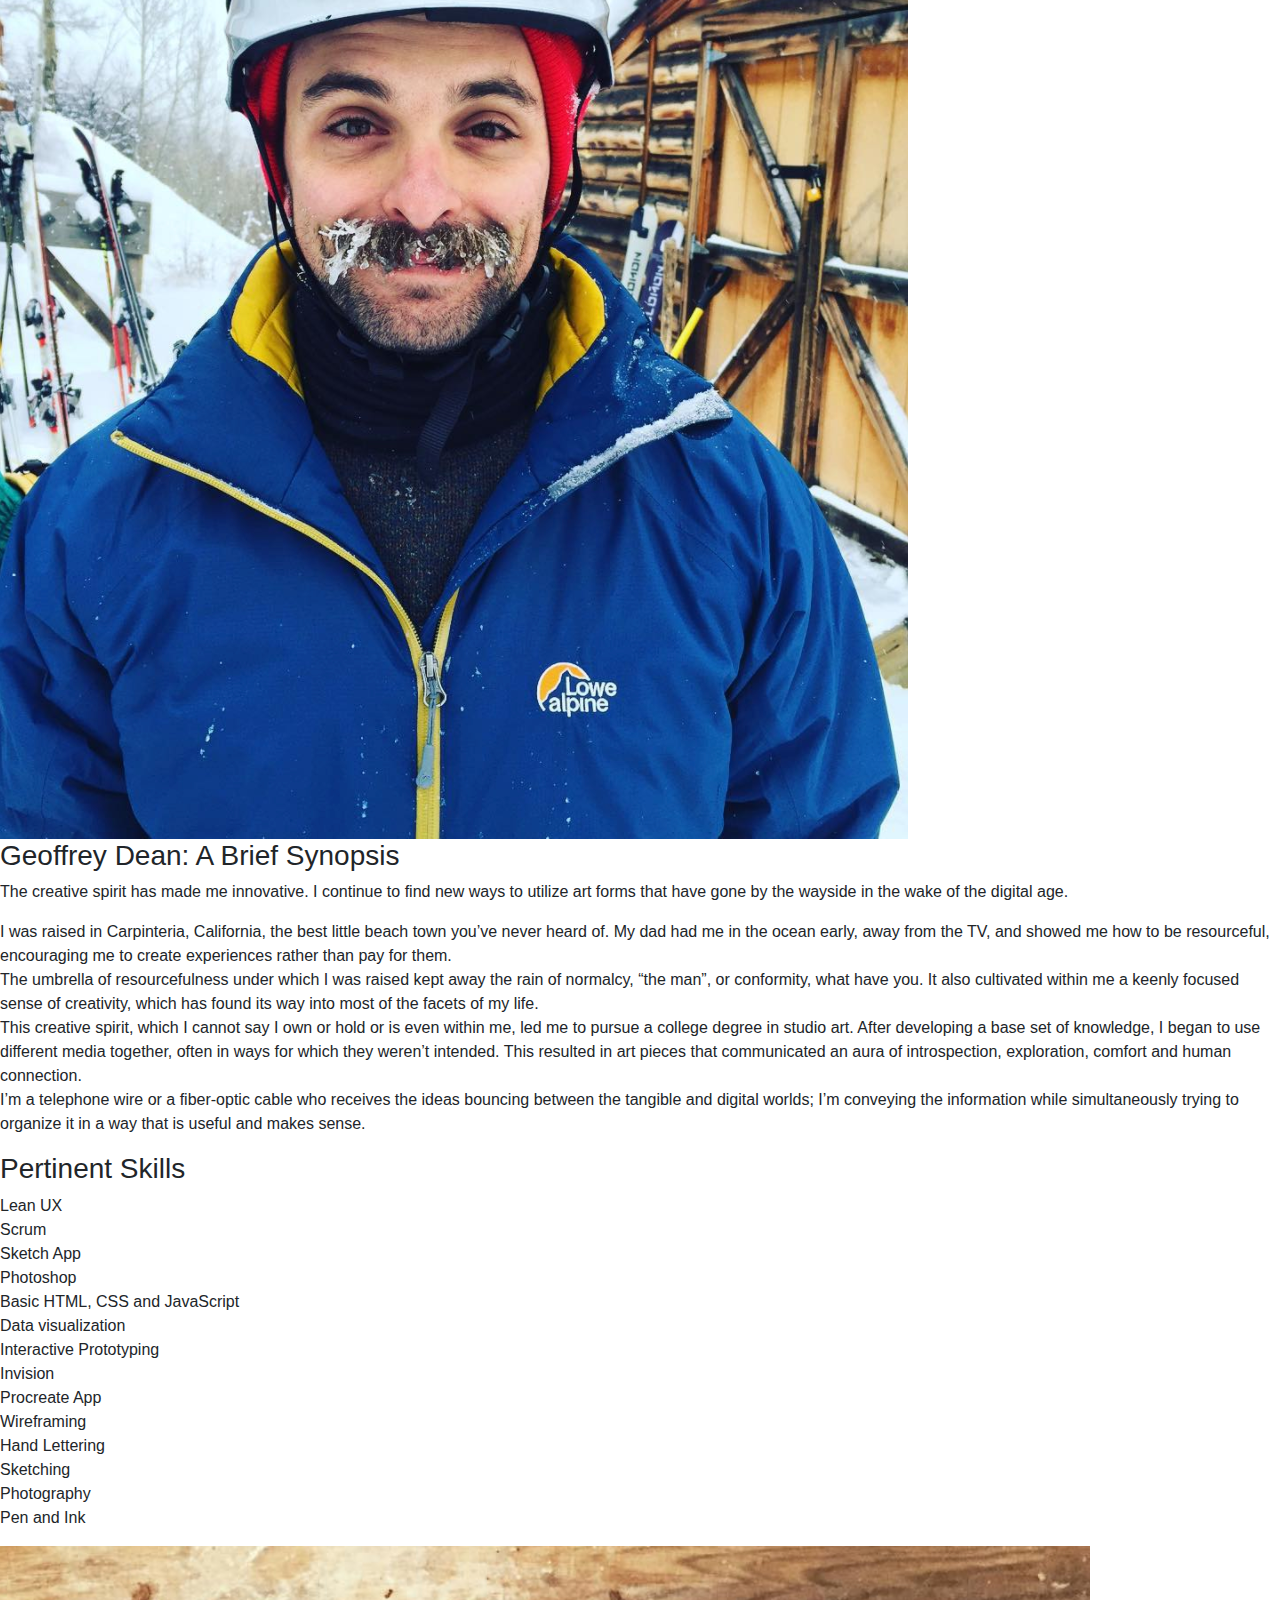
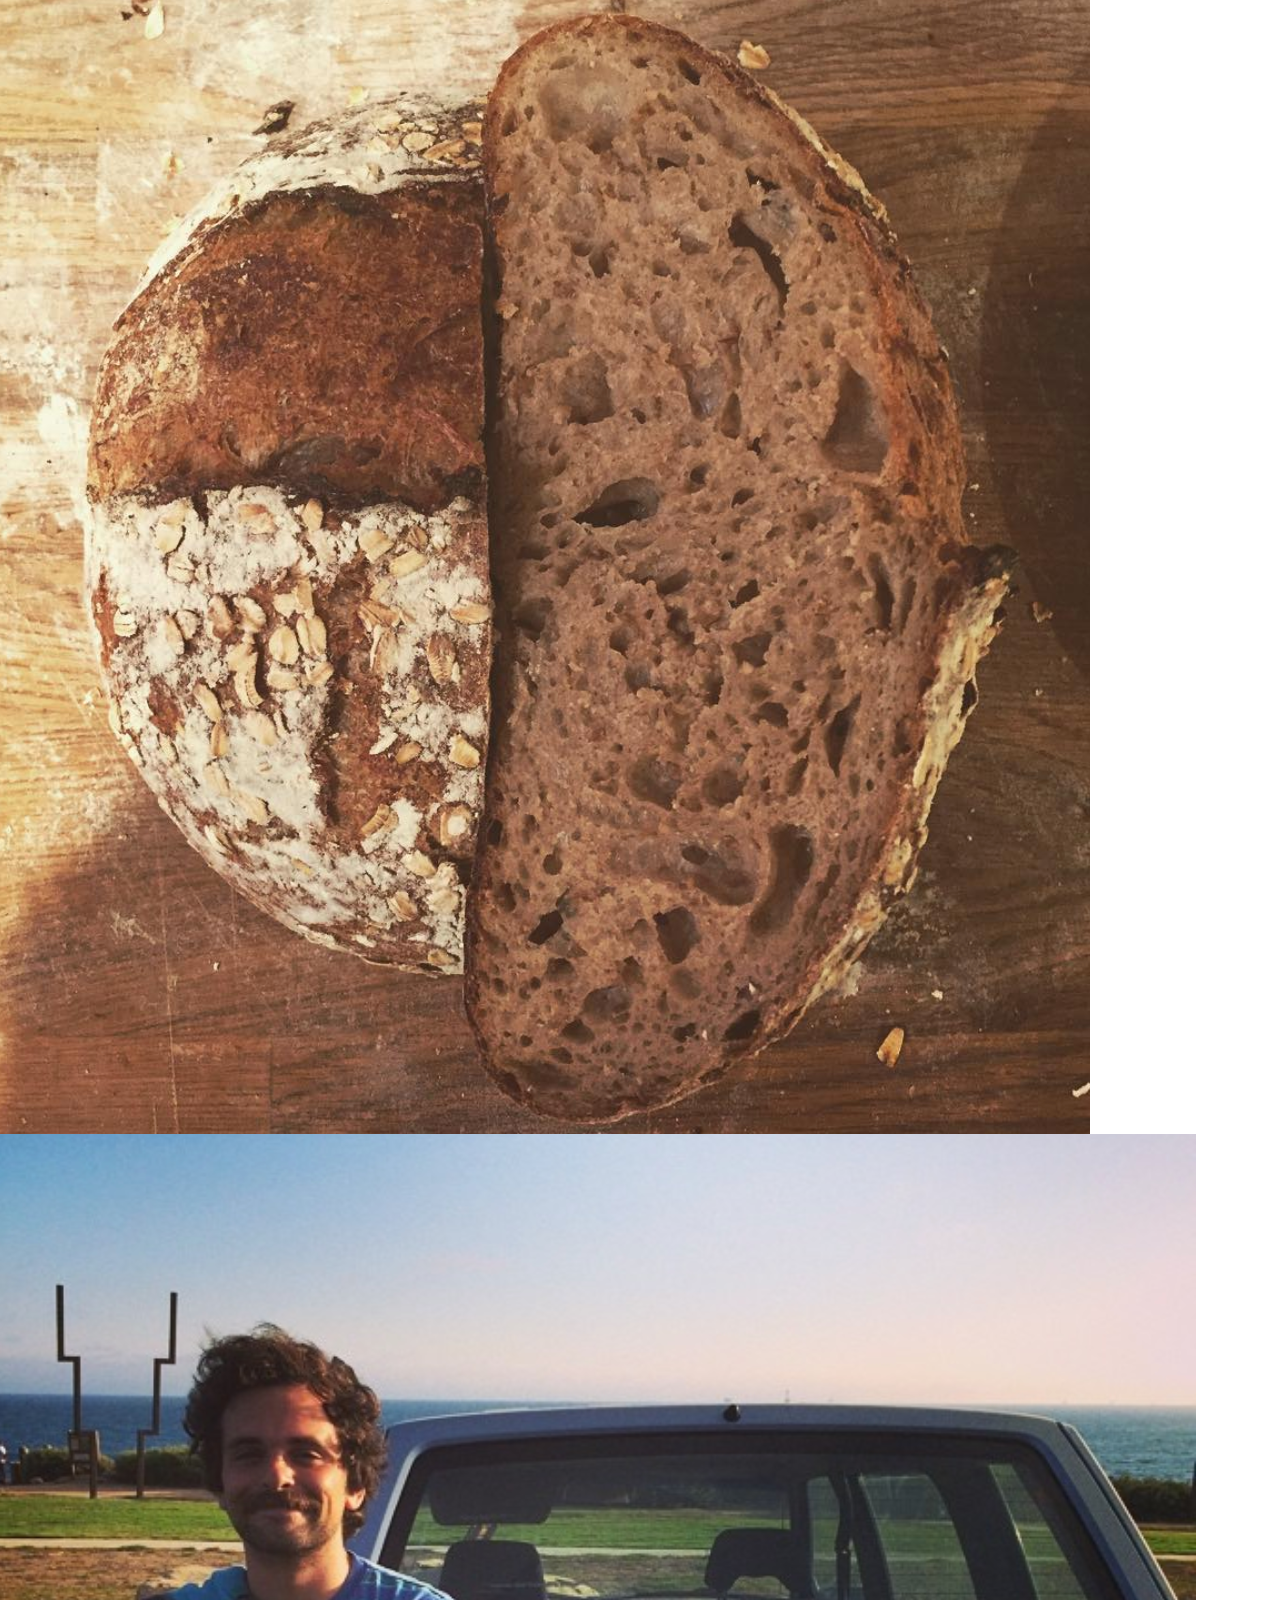
==== commit 1bc7fed6: "did i do it" ====
--- a/index.html
+++ b/index.html
@@ -26,8 +26,12 @@
 
 	</head>
 
+<<<<<<< HEAD
 <header>
 </header>
+=======
+
+>>>>>>> fd06dffff94d7d5b13a0d390b26446f0fbf805bb
 
 			<div class="home_link fixed-top">
 				<a class="home_link js-scroll-trigger"href="#nav">-</a>
@@ -59,12 +63,19 @@
 
 		<div class="parallax">
 			<div class="fixedlogo">
+<<<<<<< HEAD
 
 
 				<img class="logo_small" src="https://geofferdean.github.io/logobackground.svg" alt="">
 				<img class="logo_2" src="https://geofferdean.github.io/logobackground.svg" alt="">
 			</div>
 	<!--main content -->
+=======
+				<img class="logo_small" src="https://geofferdean.github.io/logobackground.svg" alt="">
+				<img class="logo_2" src="https://geofferdean.github.io/logobackground.svg" alt="">
+			</div>
+	<!-- main content -->
+>>>>>>> fd06dffff94d7d5b13a0d390b26446f0fbf805bb
 				<div class="gdj">
 					<h1>GEOFFREY DEAN JENSEN</h1>
 					<h3>UX Designer on a quest to learn the language of the soul.</h3>
@@ -193,6 +204,7 @@
 		<!--<section class="parallax_design">
 				<div class="spacer_design">
 					<div class="second">
+<<<<<<< HEAD
 						
 					</div>
 				</div>
@@ -292,6 +304,107 @@
 										<div class="child slide_3 radial">
 											<img src="https://geofferdean.github.io/radialchart.svg" alt="">
 
+=======
+						<h2>Design</h2>
+					</div>
+				</div>
+
+				<section id="design">
+					<div class="banner_design">
+						<div class="section-background">
+							<div class="container_2">
+								<div class="content-wrapper">
+
+									<div class="child slide_1">
+										<h2>DATA VISUALIZATION<br>CASE STUDY</h2>
+
+									</div>
+
+									<div class="child bubble_nest">
+										<img src="https://geofferdean.github.io/bubblenest.svg" alt="bubblenest">
+									</div>
+
+									<div class="child slide_2 text-left">
+										<div>
+											<h3>Visualizing the Manifest of R.M.S. Titanic</h3>
+											<p>These data visualizations were created in order to give the user a fresh perspective on data they may have seen in tables or simple charts many times before. The data is visualized in a way that is aesthetically appealing while also informative; in its interactive capabilities, the user has the ability to view the same data visualized in multiple ways.
+											</p>
+										</div>
+									</div>
+
+
+									<div class="child slide_2 text-left">
+										<div class="wild_child">
+											<div>
+												<h3>I accomplished this project by:</h3>
+												<p>Using the Lean UX method<br>
+														Developing Proto-Personas<br>
+														Analyzing Data<br>
+														Comparative Analysis<br>
+														Ideating<br>
+														Iterating<br>
+														Reiterating<br>
+												</p>
+											</div>
+
+										</div>
+									</div>
+
+										<div class="child slide_3 text-left">
+											<h3>Developing a Proto-Persona</h3>
+											<p>The initial decision of visualizing this data was based on a proto-persona I developed, who is an ocean-liner enthusiast. Lefty has a particular penchant for the Titanic, owing to the fact that she was the subject of the only book he owned as a child, given to him by a pastry chef who worked on the Queen Mary. He read it so many times that he became the neighborhood Titanic expert. </p>
+											<p>He refers to his memory bank as a Rolo-dex, and while all of the data has resided there at one time or another, he’s getting old and wants a new way to look at data concerning his passion. While he can rattle off statistics about notable passengers, he’s more interested in the crew, primarily showing people how the crew made up almost half of the entire casualties in the disaster.
+											</p>
+											<p>After developing this proto-persona, I realized that he appreciates the complexity that can be represented by graphs, and that he would like to be able to show comparisons and see the data organized in a way that is different from the book he cherished as a young man.</p>
+										</div>
+
+										<div class="child rose slide_3">
+											<h3>Inspiration and Process</h3>
+											<img src="https://lh3.googleusercontent.com/LpqO2CQFJ0tBXzWu7fLgbeKdR5Uyfdb51AQJDaINs2SzR1k-MgbXtiRN1UW-LYvx7qrdzgB4WOCCCxhbXKIW9J-mR4YdrWggUSSCSxZ9q-SMLMQLHWq3rlB1kN9HdNMo0yeWTqIguQ=w2400" class="rose" alt="">
+											<p>I was heavily inspired in the visualization process by Florence Nightingale’s chart of the causes of death in the Crimean War, and by Tableau’s bubble charts. I had also seen some radial bar charts, which to me seemed a more interesting way of showing data as opposed to a standard bar graph.</p>
+										</div>
+
+
+										<div class="child slide_3">
+											<h3>Data Analysis</h3>
+											<p>After analyzing a public domain data set of R.M.S. Titanic’s passenger list, I realized that a list of the crew was not included. It was important to me to include these statistics, as the crew made up a considerable portion of the people on board, and also significantly impacted the percentage of total lives lost in the maritime disaster.</p>
+											<h3>Ideation</h3>
+											<p>My initial leanings were to use more imagery and create an infographic (which I eventually did) that also had quantifiable data, but this did not exactly suit the needs of my proto-persona. I searched online for other data visualizations and found a wide variety of them, but they were either very confusing or not particularly interesting to look at.
+											</p>
+											<div class="infog">
+												<img src="https://geofferdean.github.io/infographic.svg" class="infog"alt="">
+											</div>
+										</div>
+										<div class="child slide_3 bubble_nest_2">
+											<h3>Iteration</h3>
+											<img src="https://geofferdean.github.io/bubblenest.svg" alt="">
+											<h4>Nesting Bubble Chart:<br>All Souls Aboard</h4>
+											<div class="row supp">
+												<img src="https://geofferdean.github.io/bubblenest2.svg"class="supp" alt="">
+												<img src="https://geofferdean.github.io/bubblenest3.svg"class="supp" alt="">
+											</div>
+										</div>
+										<div class="child slide_3">
+											<p>In attempts to visualize these data with a standard bubble chart, I wanted to be able to compare multiple factors at once, and eventually decided it would be interesting to compare them using the diameters of circles. By doing this, I could put multiple circles inside one larger circle without them overlapping, and show different ratios of a larger set of data. This type of chart was not available to me via any conventional methods, so I had to create each chart “by hand.” The main chart I focused on has one large circle that represents every person on board the ship. Within this circle are two that represent the crew and the passengers. The crew is then separated into men and women, while the passengers are separated into their respective classes. The crew is further separated by survival, while the passenger classes are separated into male and female and then their survival rates.</p>
+											<p>This makes for an interactive chart that represents the 2,217 souls on board while making it possible to see how many females in third class survived, or how many male crew members perished. I made an interactive prototype that highlights different aspects of the data while also showing zoomed in versions of certain bubbles with numbers. This way the viewer can compare the bubbles by their diameter and also see the numerical values they represent.
+											</p>
+										</div>
+										<div class="child slide_3 rose_2">
+											<h3>Nightingale Rose Chart</h3>
+											<img src="https://geofferdean.github.io/rosechart.svg" alt="">
+											<p></p>
+											<p></p>
+										</div>
+										<div class="child slide_3 text-left">
+											<p>I also created a Rose Chart a la Florence Nightingale, which compared the data in a different way, also helping the viewer to compare the breadth of information while looking at one graphic. The largest “petal” once again represents the 2,217 people on board in a dark blue color. Each smaller overlaid petal denotes passengers, survivors, crew, men, women, ad nauseum as a percentage of the total. The following petals concern survivors, crew, passengers, etc, each with their own corresponding relative data. The final six petals show the passenger classes divided into survived and perished men and women; the first three show them in direct proportion to the previous petals, while the latter three are enlarged 2x in order to compare them more easily. </p>
+											<h3>Radial Bar Charts</h3>
+											<p>The radial bar charts are more straightforward. The first bar always takes up 100% of the chart, with each following bar representing a percentage of the first bar. I made 10 different radial bar charts, each comparing different aspects of the data.
+											</p>
+										</div>
+										<div class="child slide_3 radial">
+											<img src="https://geofferdean.github.io/radialchart.svg" alt="">
+
+>>>>>>> fd06dffff94d7d5b13a0d390b26446f0fbf805bb
 										</div>
 										<div class="child slide_3">
 											<h3>Conclusion</h3>
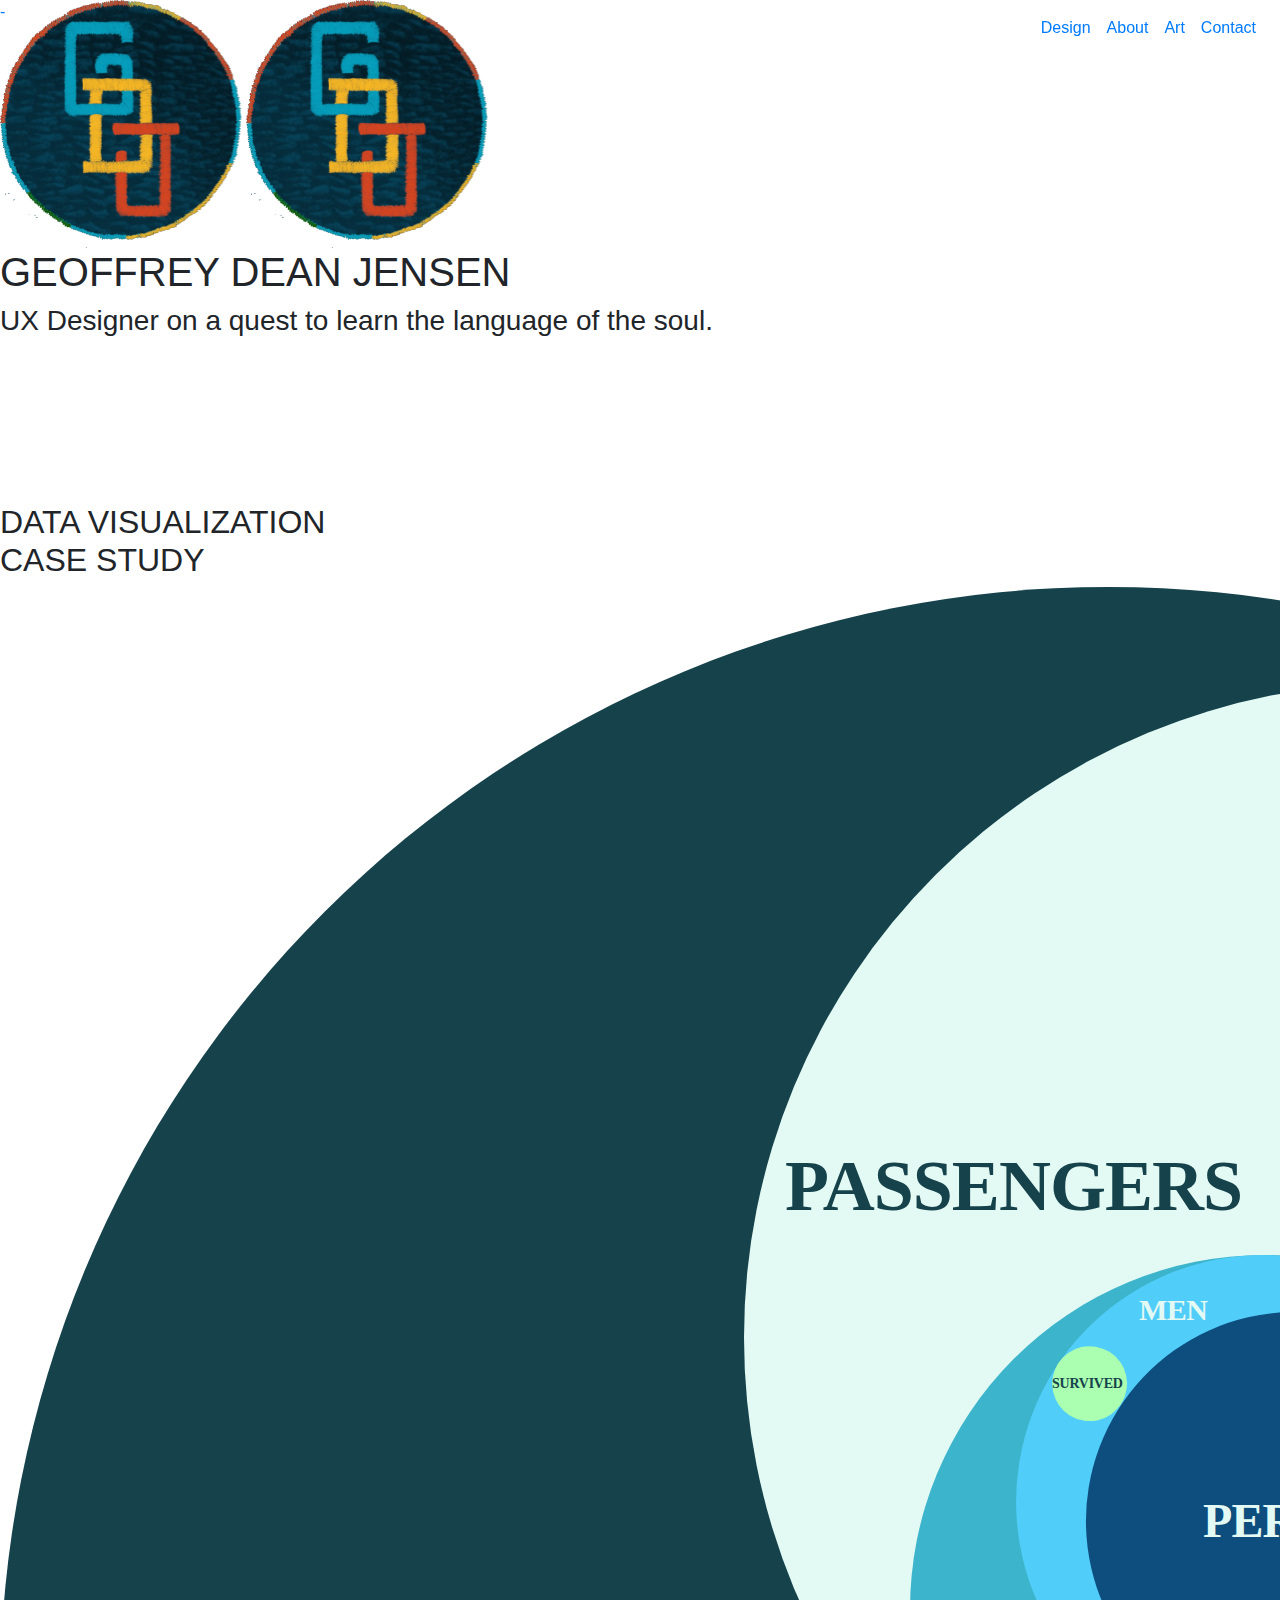
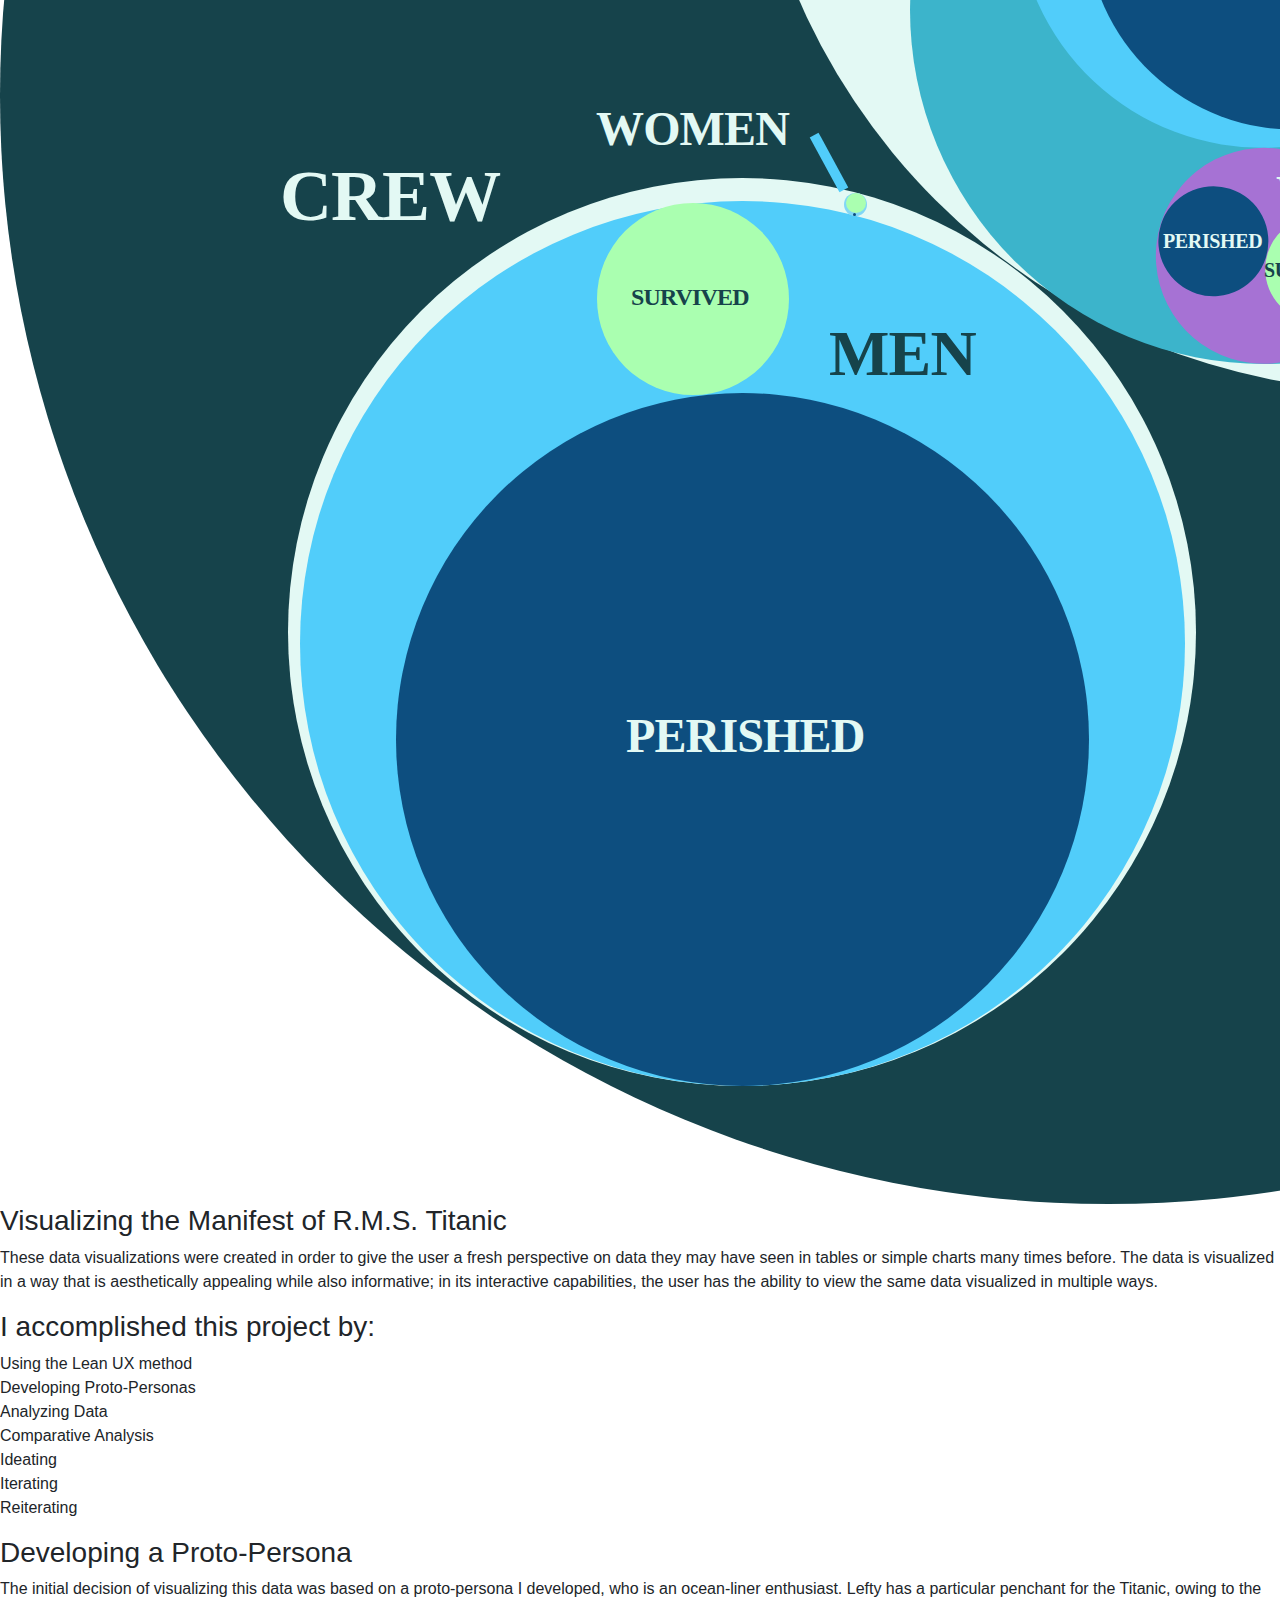
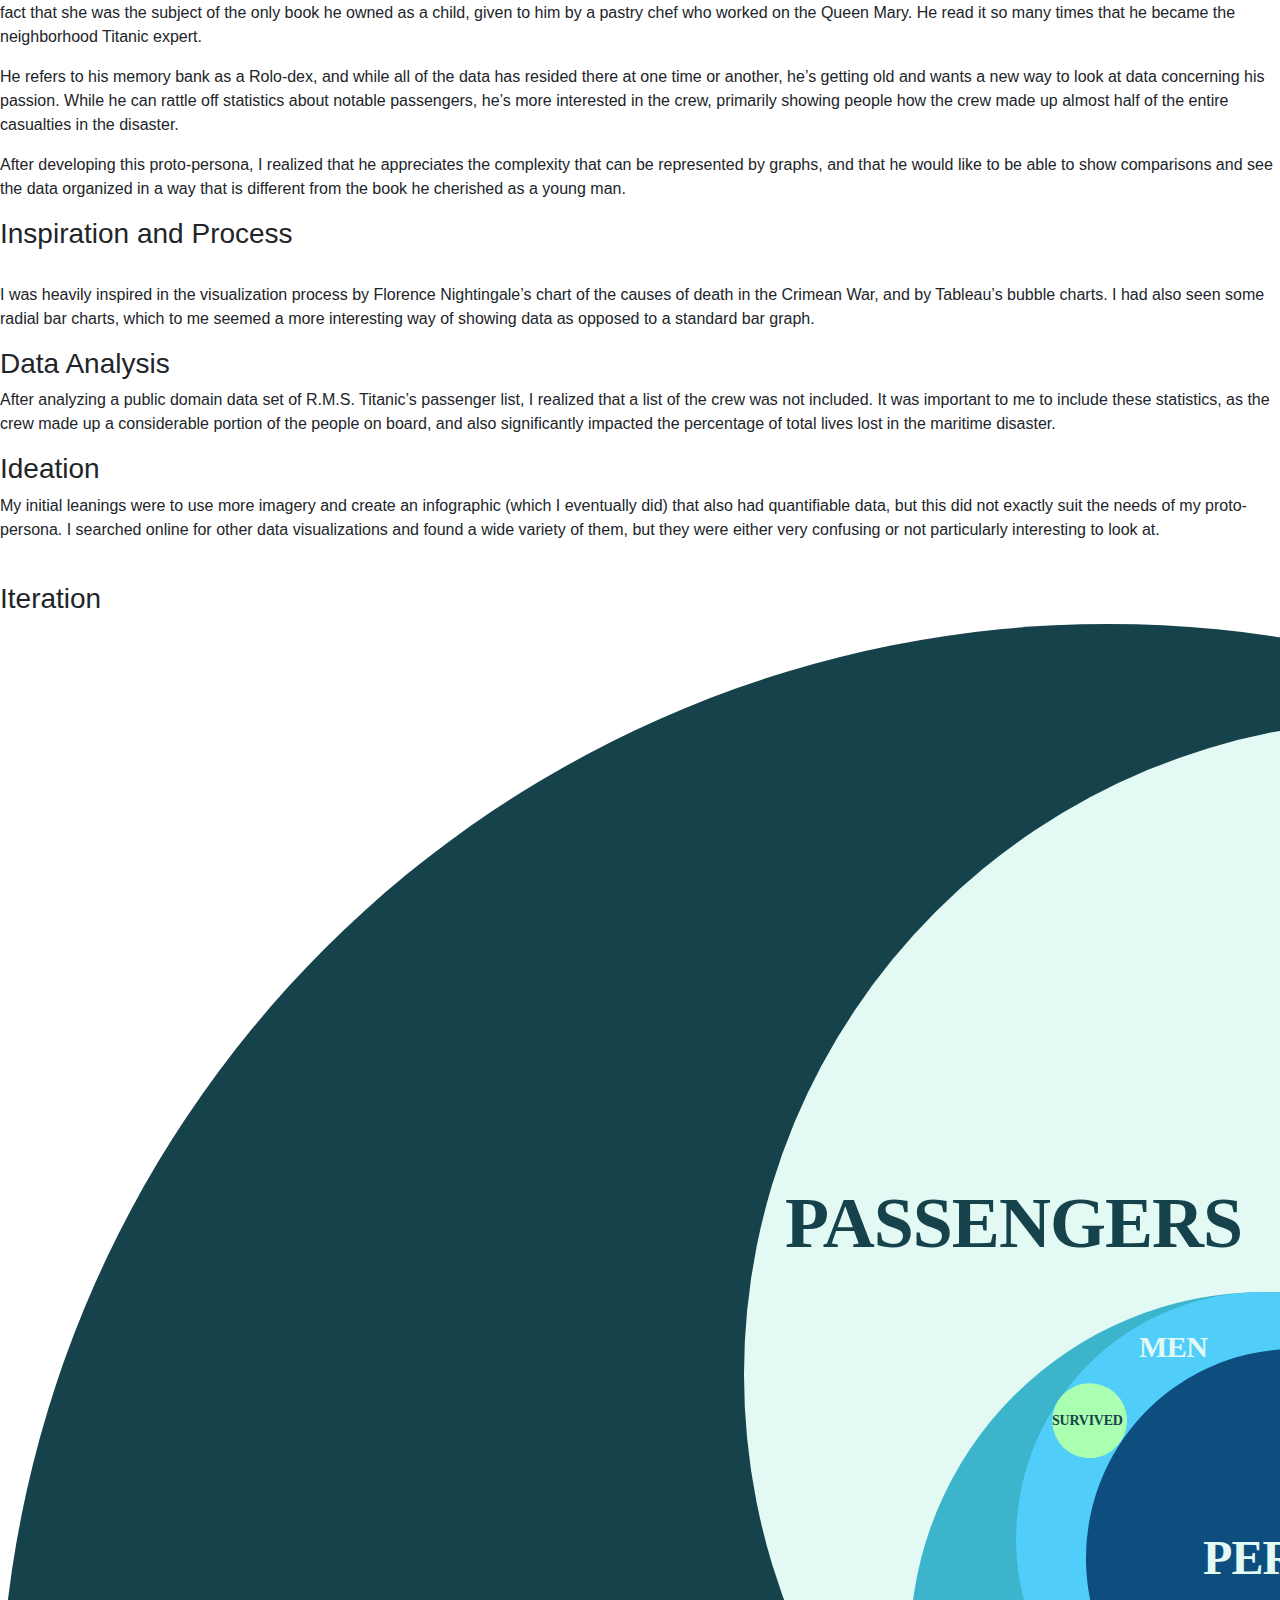
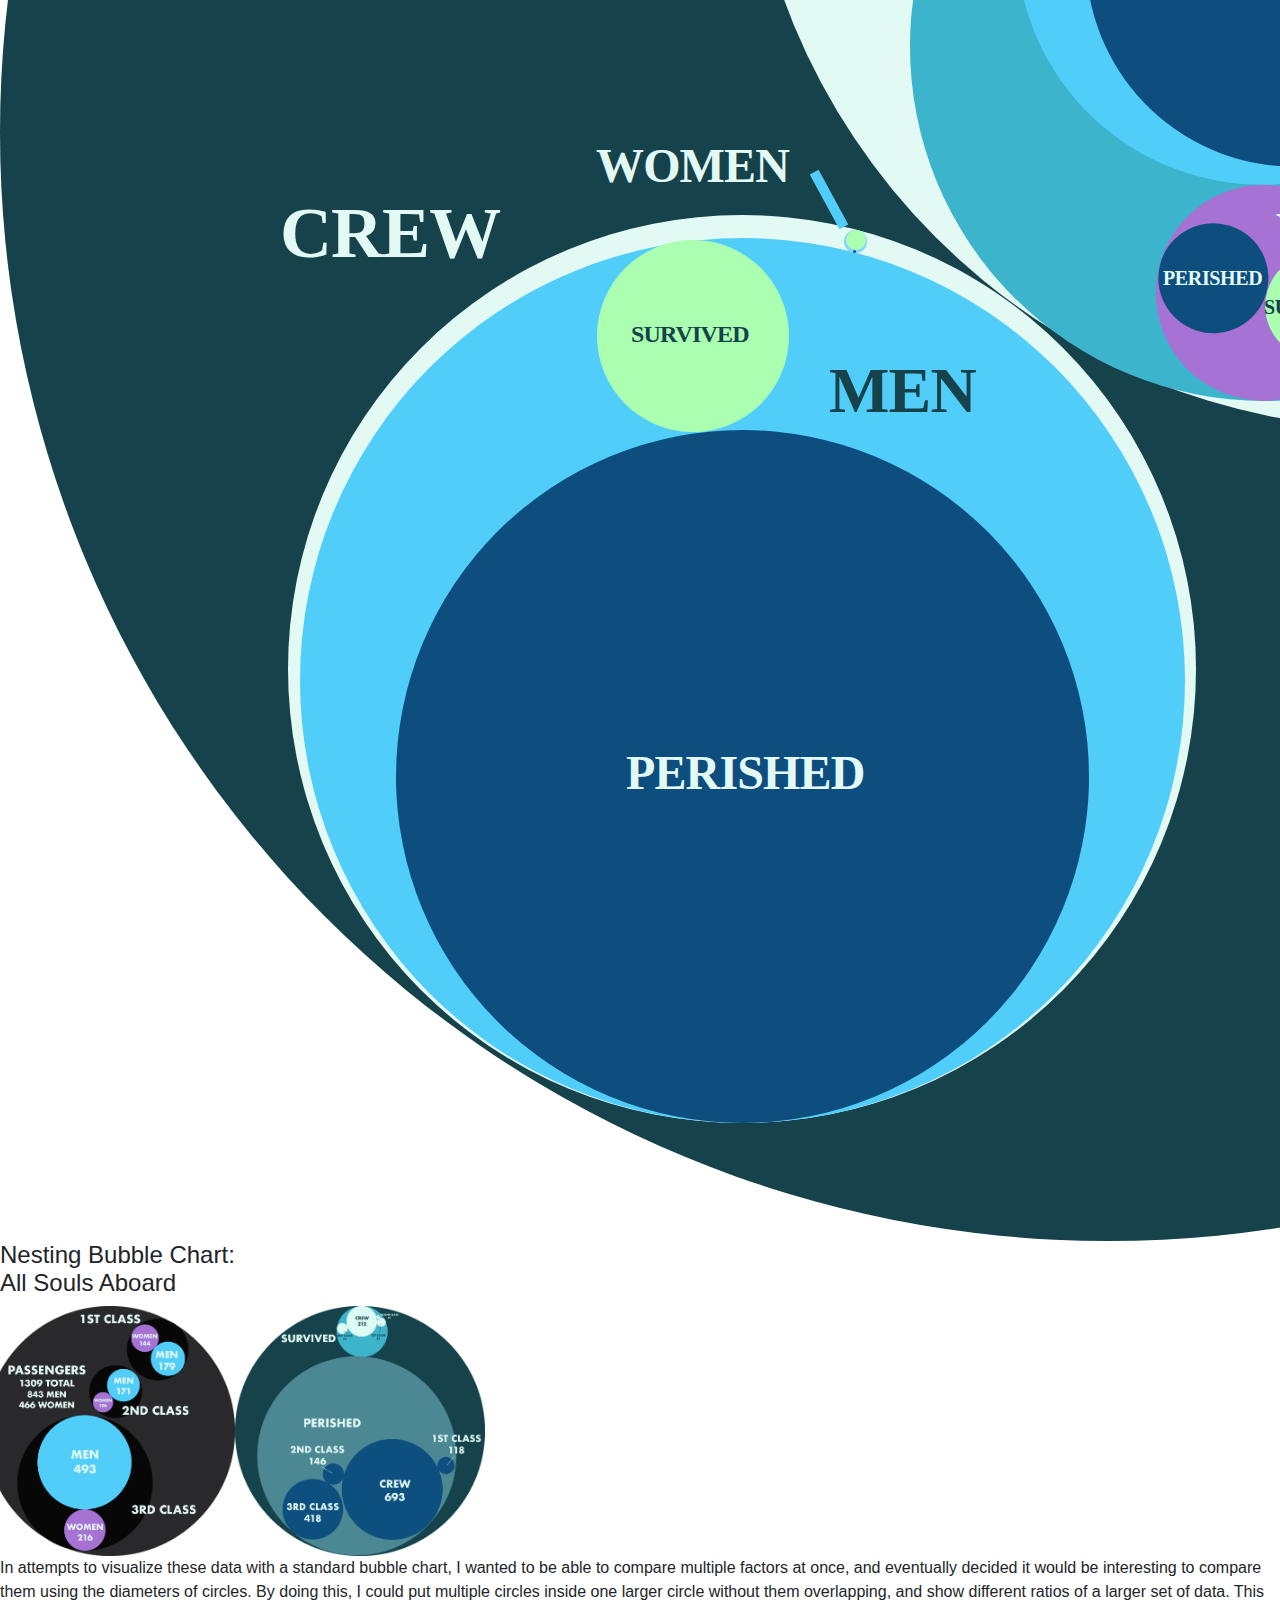
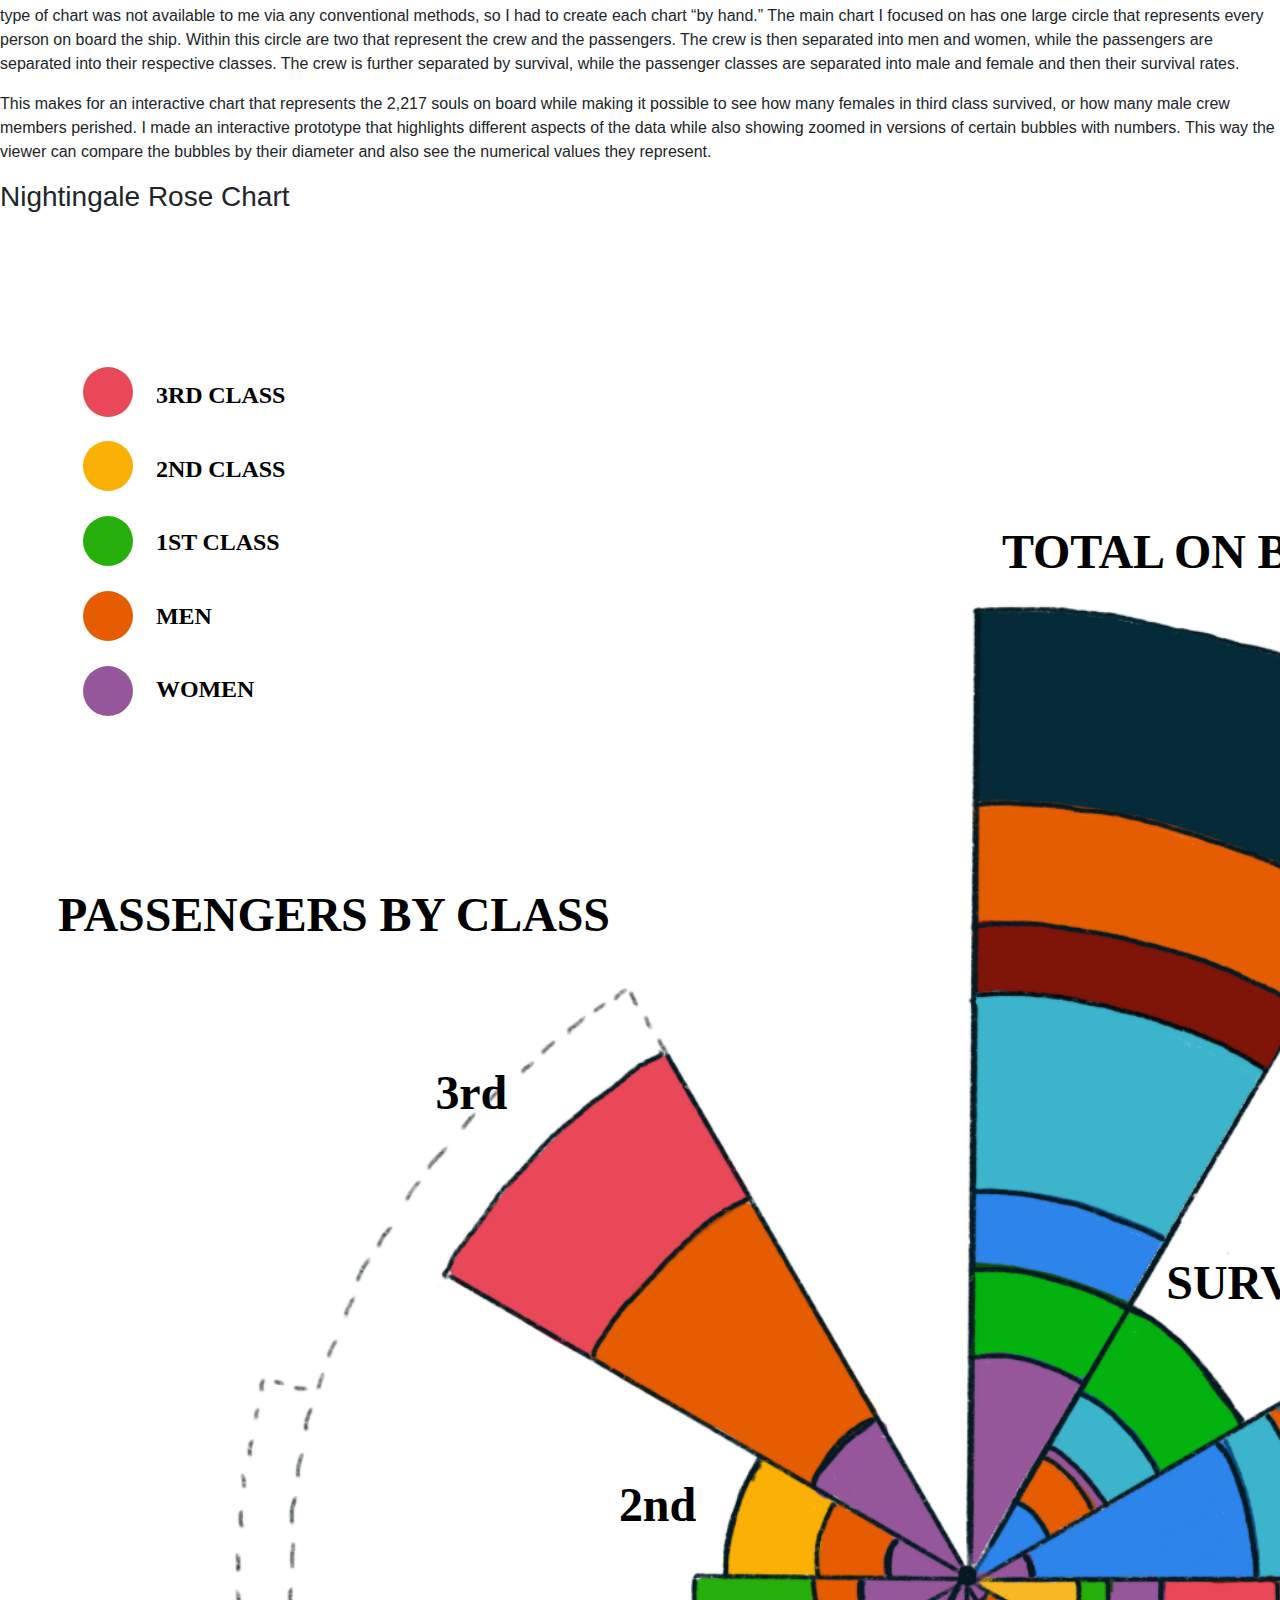
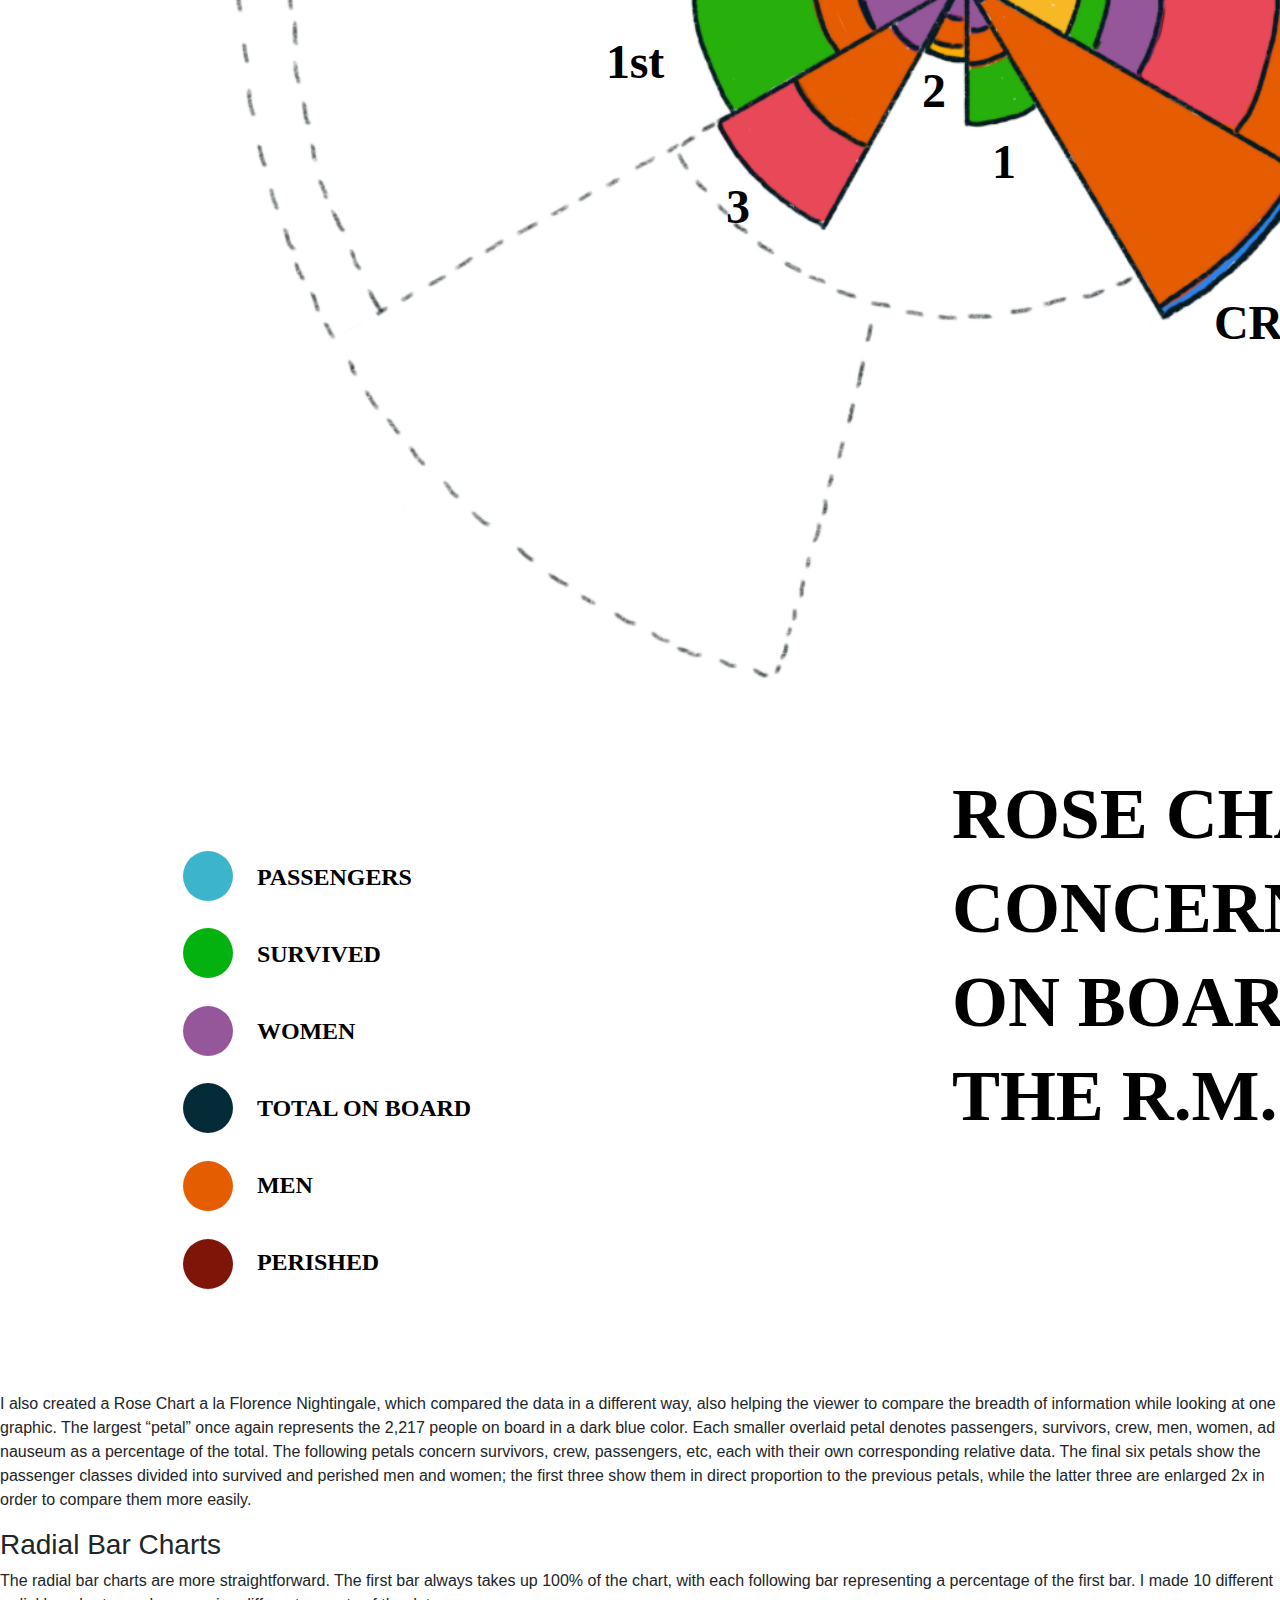
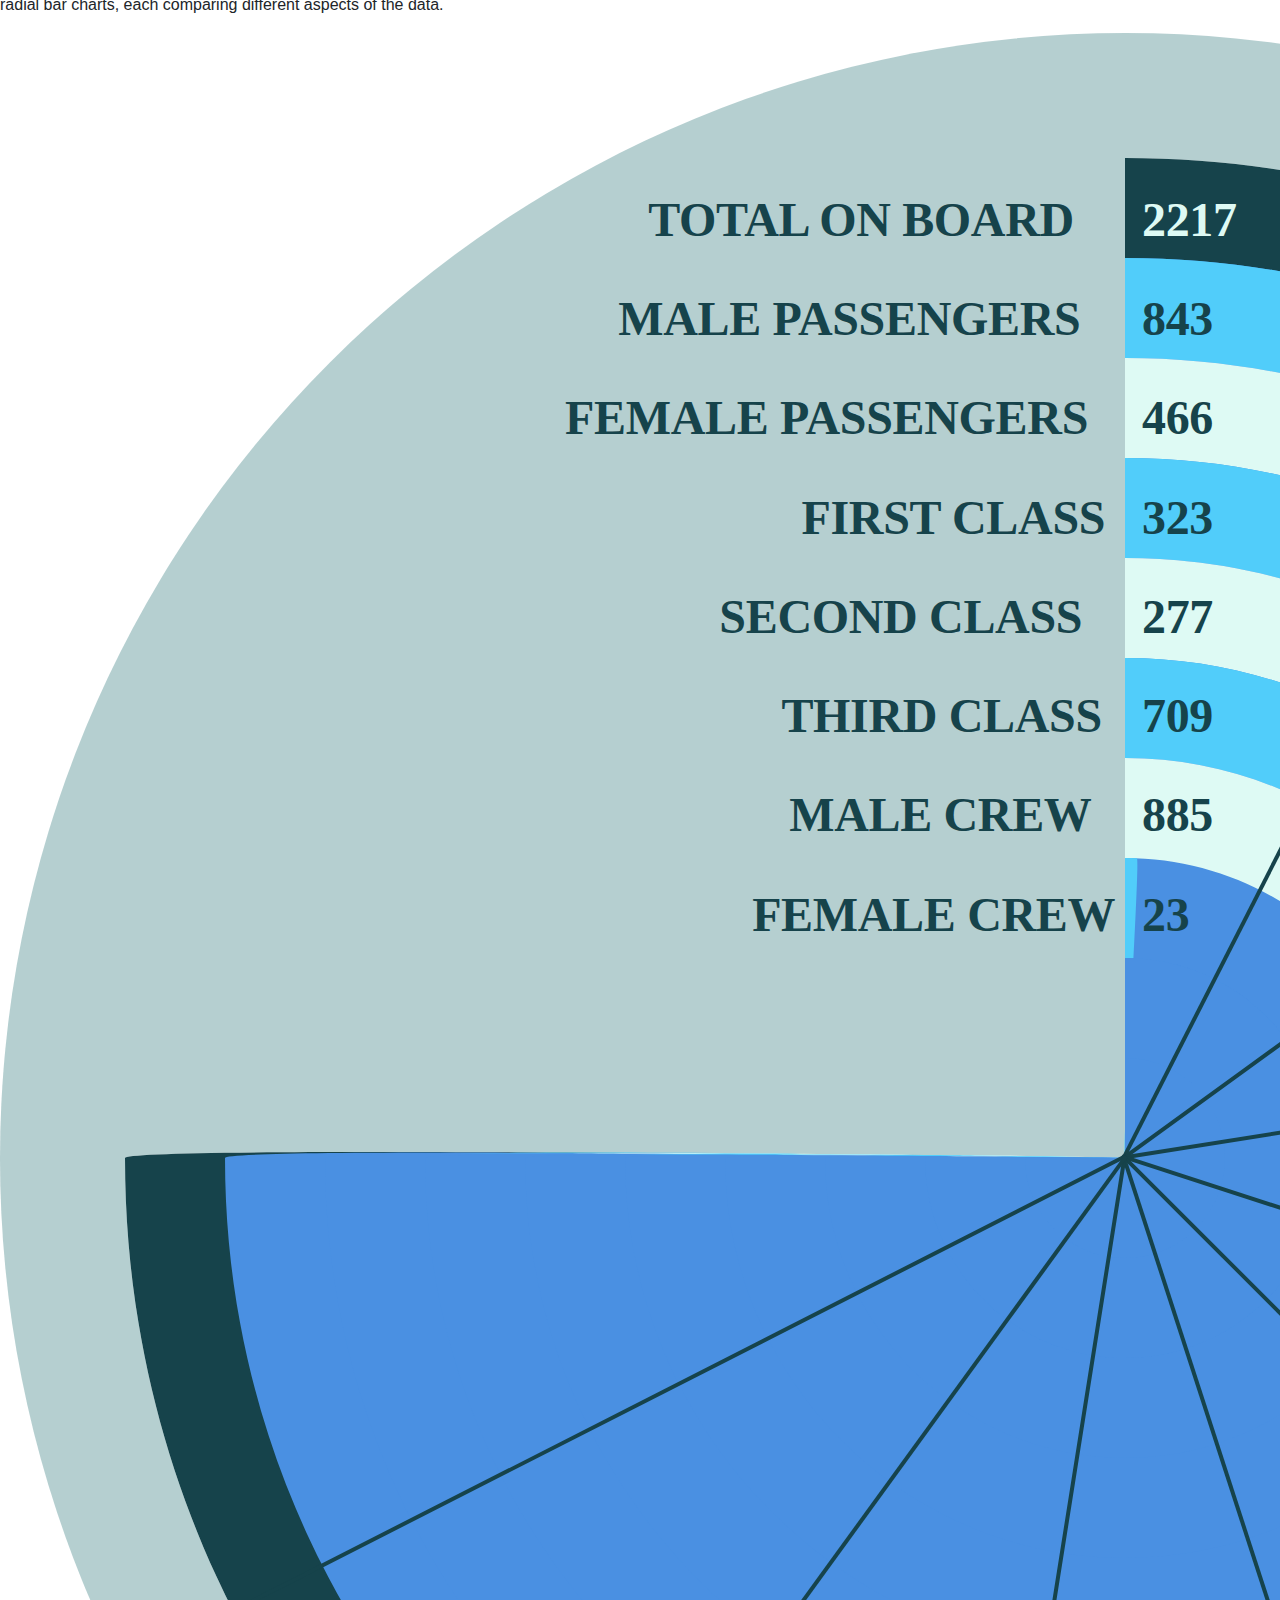
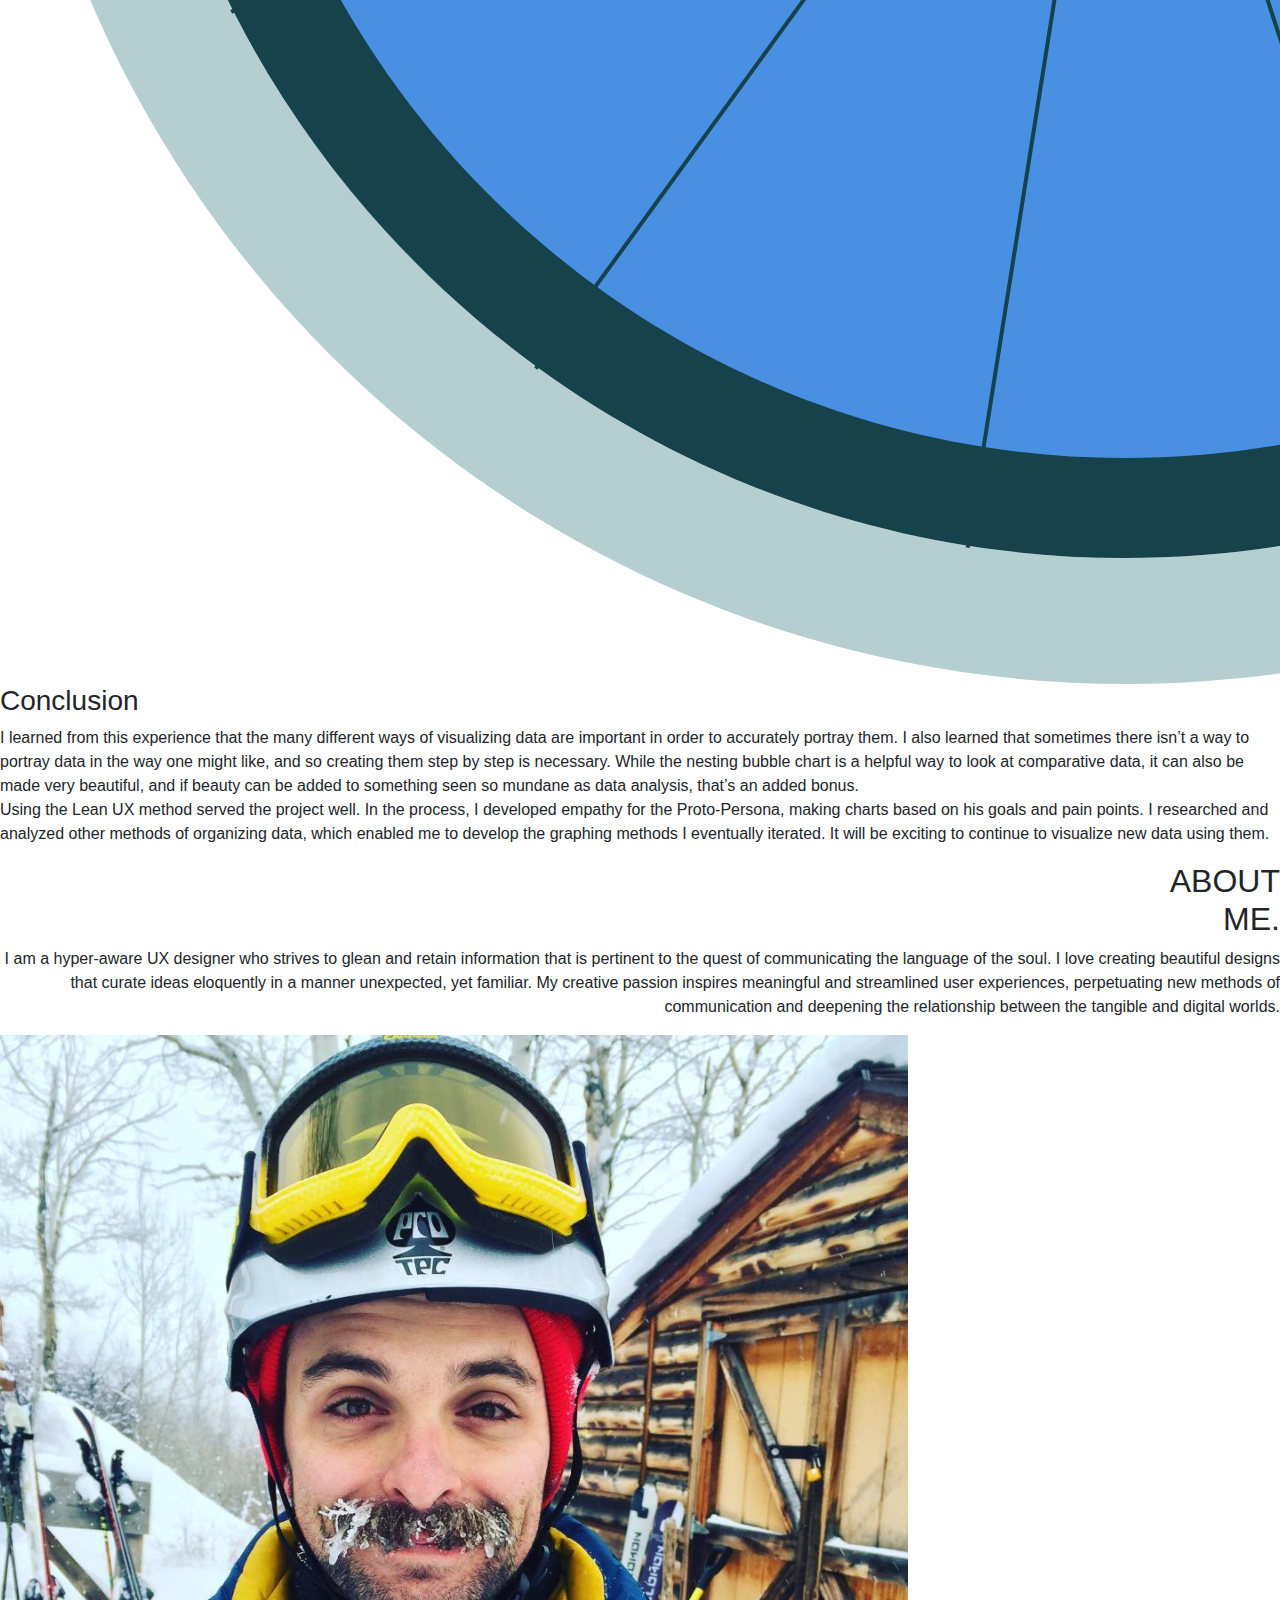
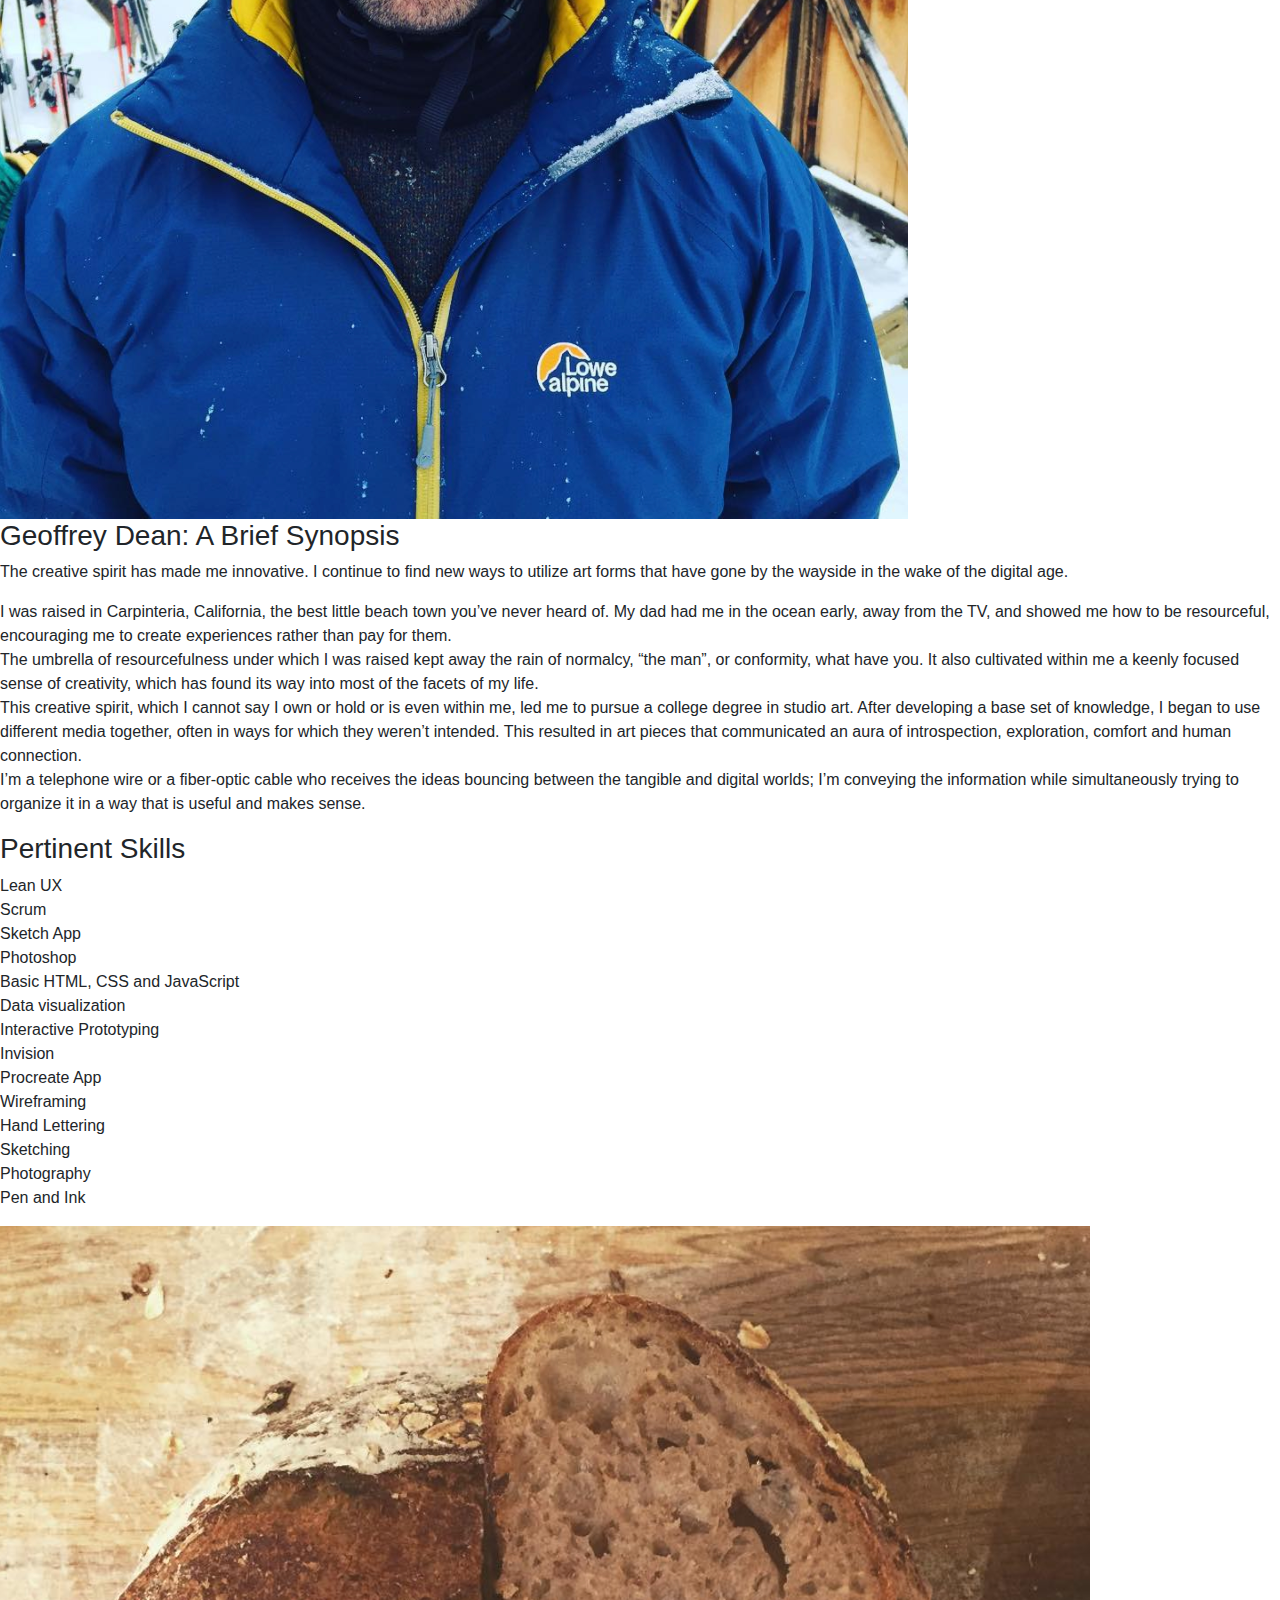
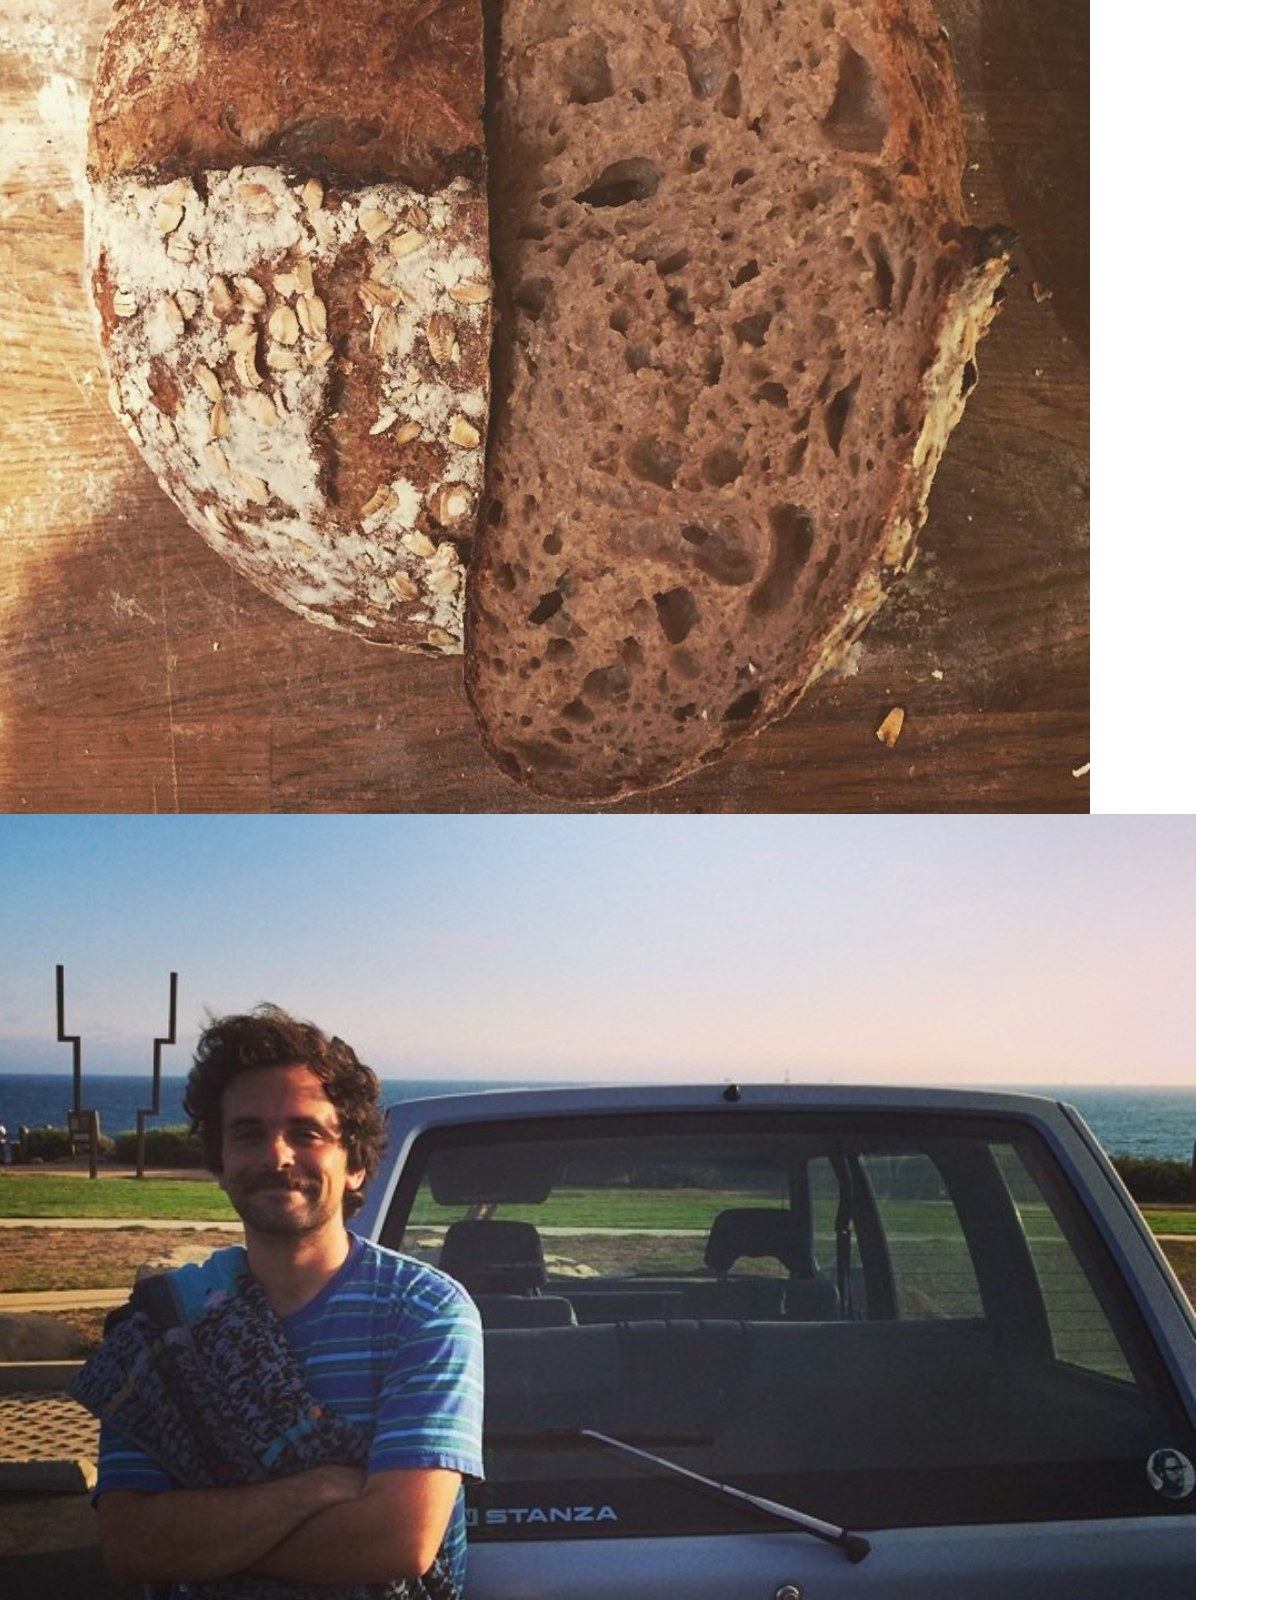
==== commit c2e07a8b: "god i hope this workds" ====
--- a/index.html
+++ b/index.html
@@ -23,15 +23,15 @@
 		<link href="https://fonts.googleapis.com/css?family=Crimson+Text" rel="stylesheet">
 		<script src="https://ajax.googleapis.com/ajax/libs/jquery/3.3.1/jquery.min.js"></script>
 		<!--<link rel="stylesheet" href="https://geofferdean.github.io/resources/style2.css">-->
-
+		<link rel="stylesheet" href="/Users/geoffreyjensen/Documents/GitHub/geofferdean.github.io/resources/style2.css">
 	</head>
 
-<<<<<<< HEAD
+
 <header>
 </header>
-=======
-
->>>>>>> fd06dffff94d7d5b13a0d390b26446f0fbf805bb
+
+
+
 
 			<div class="home_link fixed-top">
 				<a class="home_link js-scroll-trigger"href="#nav">-</a>
@@ -63,19 +63,14 @@
 
 		<div class="parallax">
 			<div class="fixedlogo">
-<<<<<<< HEAD
+
 
 
 				<img class="logo_small" src="https://geofferdean.github.io/logobackground.svg" alt="">
 				<img class="logo_2" src="https://geofferdean.github.io/logobackground.svg" alt="">
 			</div>
-	<!--main content -->
-=======
-				<img class="logo_small" src="https://geofferdean.github.io/logobackground.svg" alt="">
-				<img class="logo_2" src="https://geofferdean.github.io/logobackground.svg" alt="">
-			</div>
-	<!-- main content -->
->>>>>>> fd06dffff94d7d5b13a0d390b26446f0fbf805bb
+
+
 				<div class="gdj">
 					<h1>GEOFFREY DEAN JENSEN</h1>
 					<h3>UX Designer on a quest to learn the language of the soul.</h3>
@@ -205,7 +200,7 @@
 				<div class="spacer_design">
 					<div class="second">
 <<<<<<< HEAD
-						
+
 					</div>
 				</div>
 
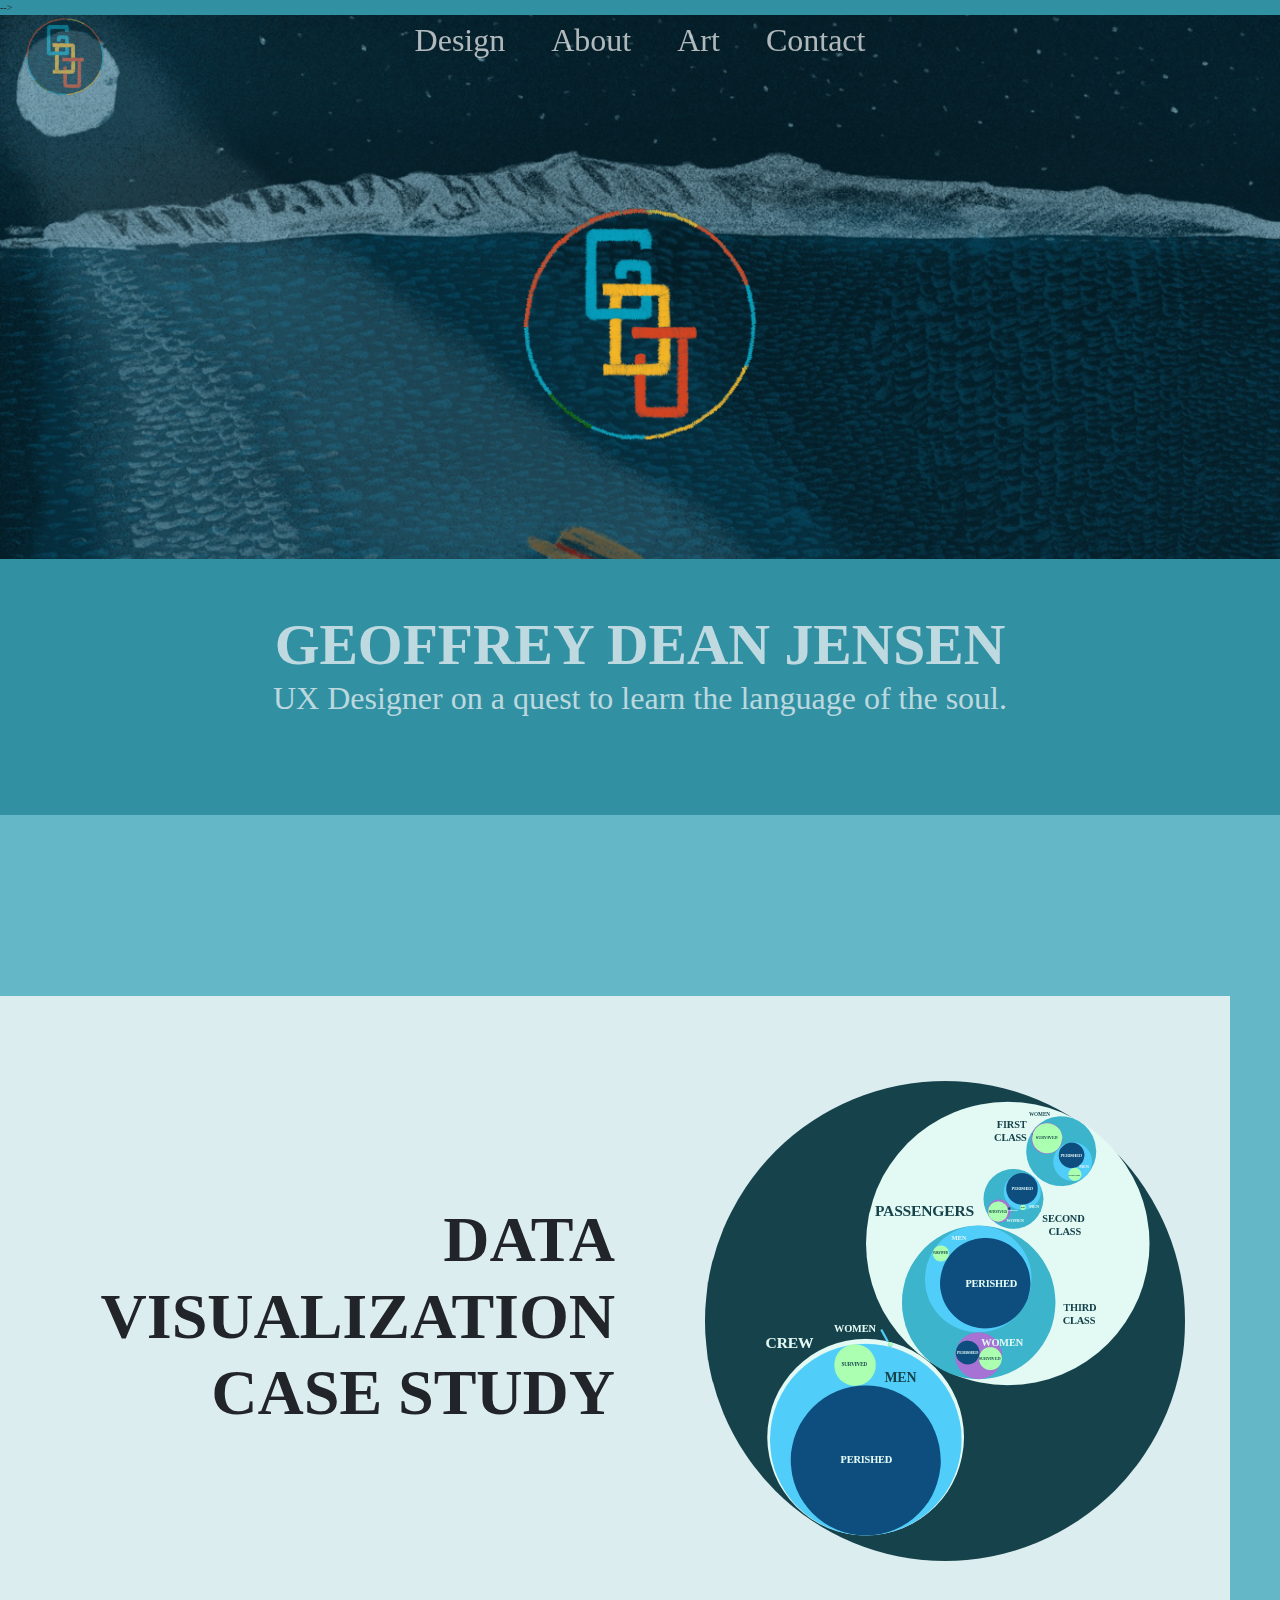
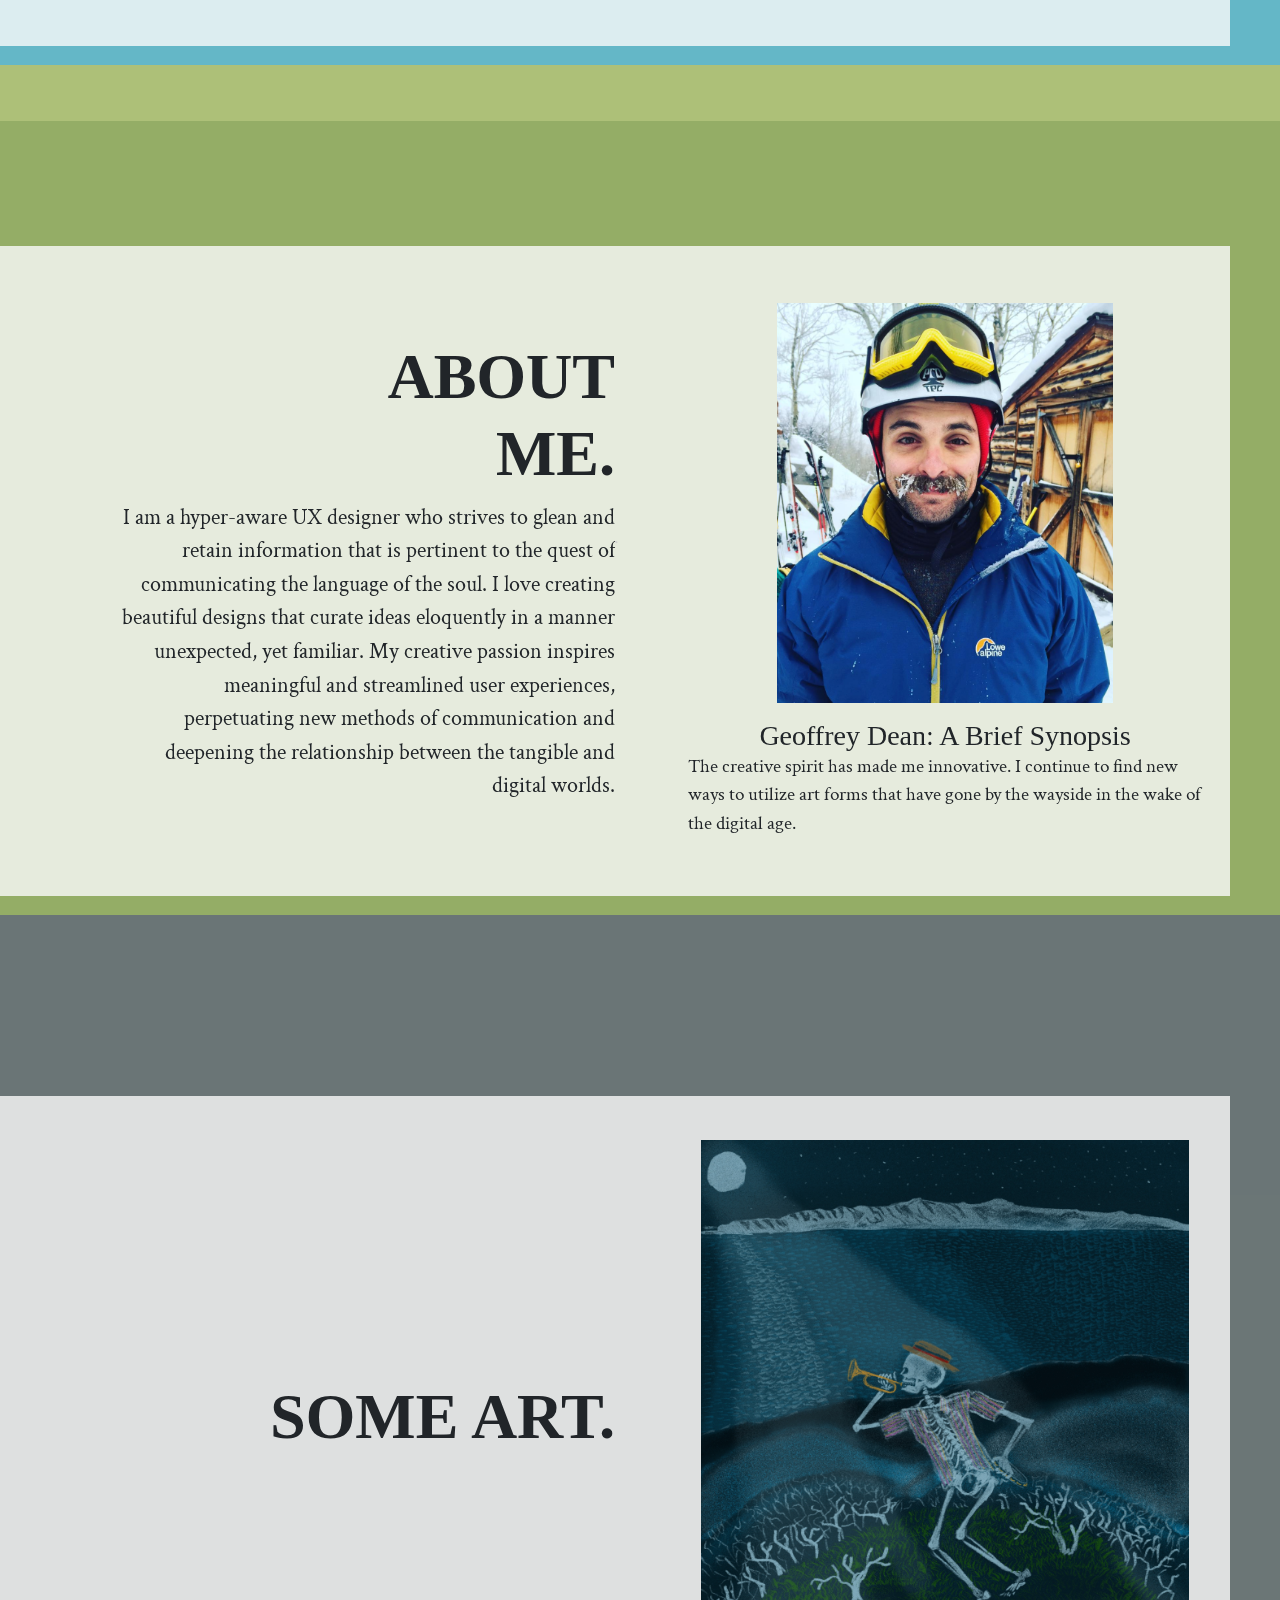
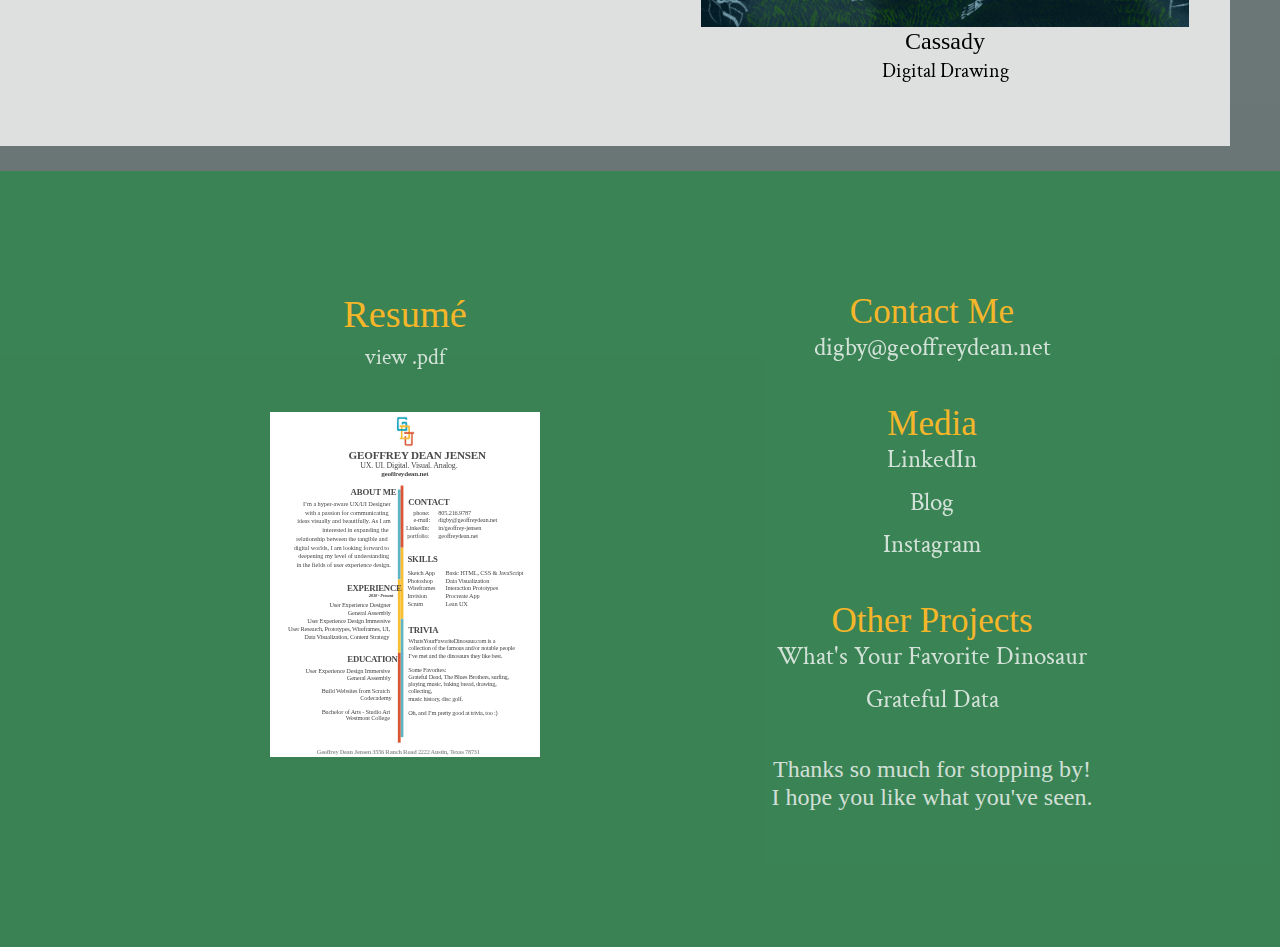
==== commit abfbe72d: "how about now" ====
--- a/index.html
+++ b/index.html
@@ -22,9 +22,9 @@
 		<link rel="stylesheet" href="/Users/geoffreyjensen/Documents/_General Assembly/Class Projects/Portfolio/carousel.js">
 		<link href="https://fonts.googleapis.com/css?family=Crimson+Text" rel="stylesheet">
 		<script src="https://ajax.googleapis.com/ajax/libs/jquery/3.3.1/jquery.min.js"></script>
-		<!--<link rel="stylesheet" href="https://geofferdean.github.io/resources/style2.css">-->
-		<link rel="stylesheet" href="/Users/geoffreyjensen/Documents/GitHub/geofferdean.github.io/resources/style2.css">
-	</head>
+		<link rel="stylesheet" href="https://geofferdean.github.io/resources/style2.css">-->
+		<!--<link rel="stylesheet" href="/Users/geoffreyjensen/Documents/GitHub/geofferdean.github.io/resources/style2.css">
+	</head>-->
 
 
 <header>
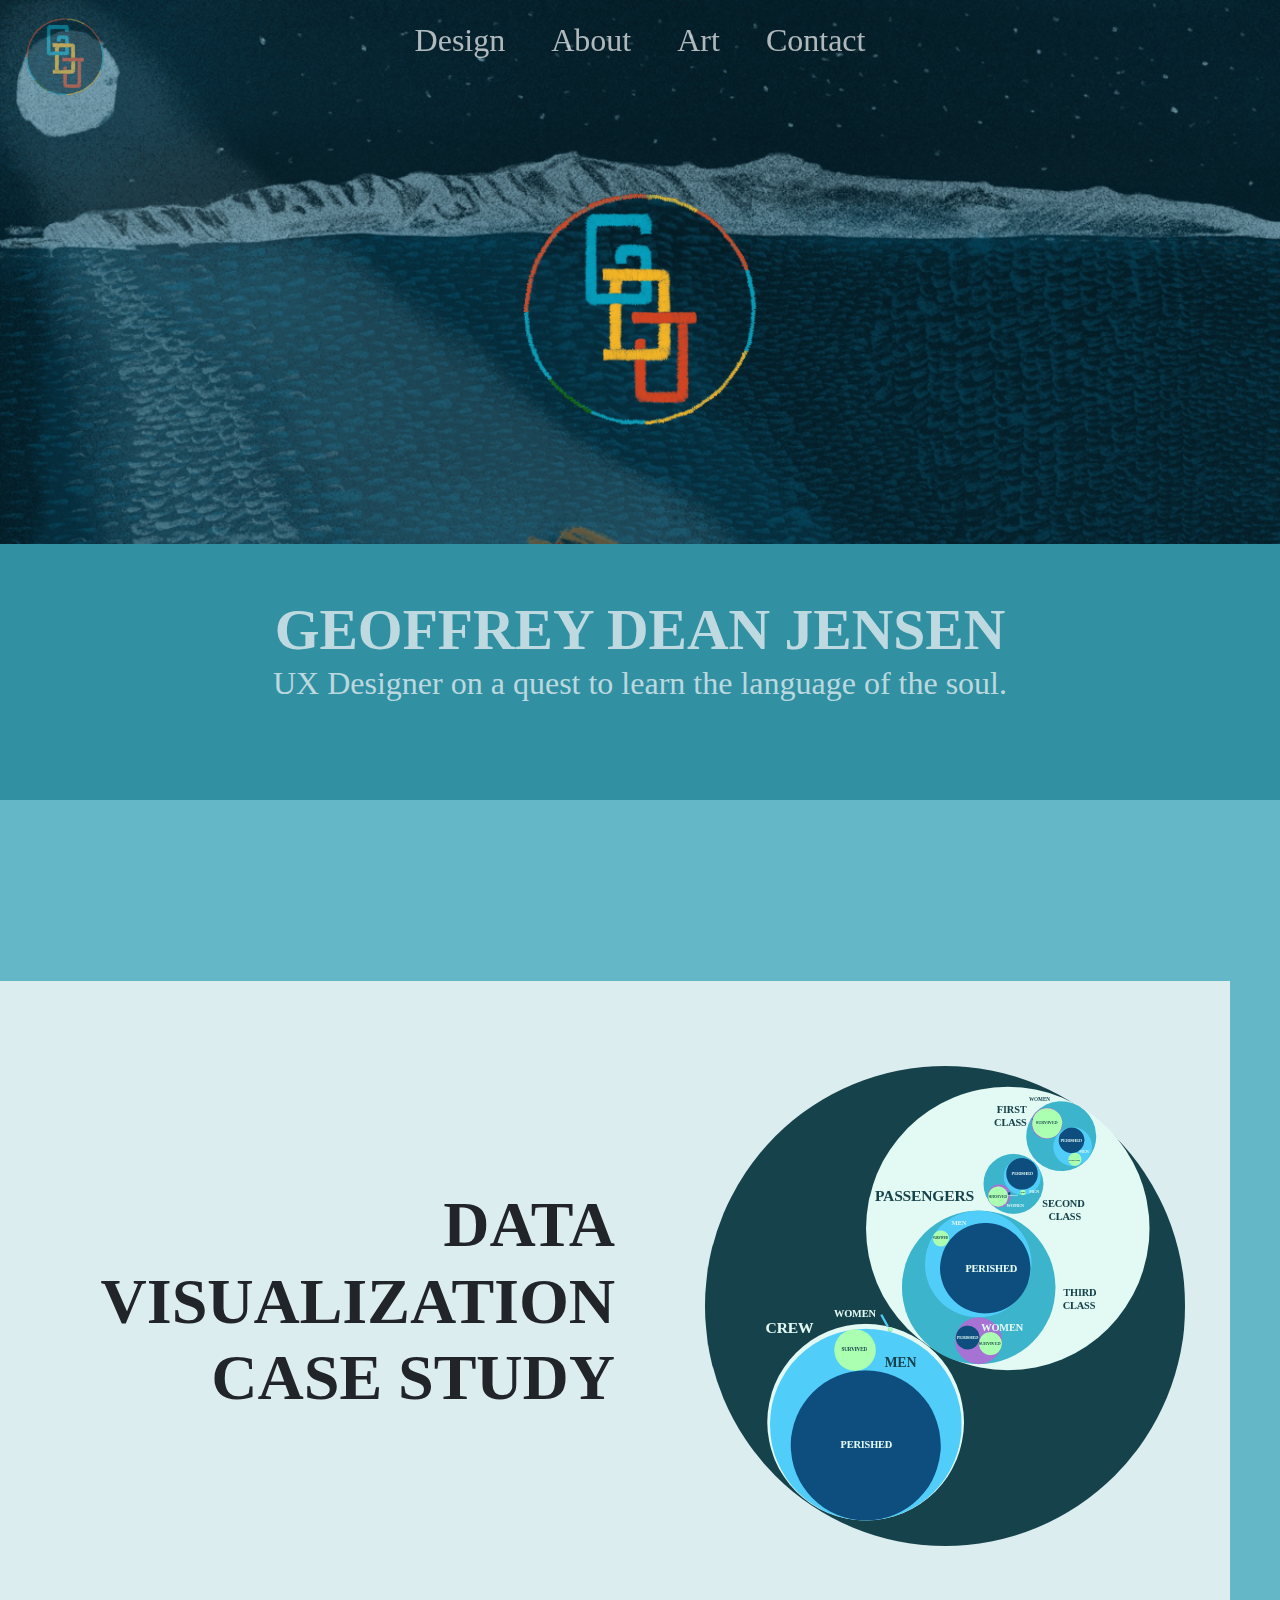
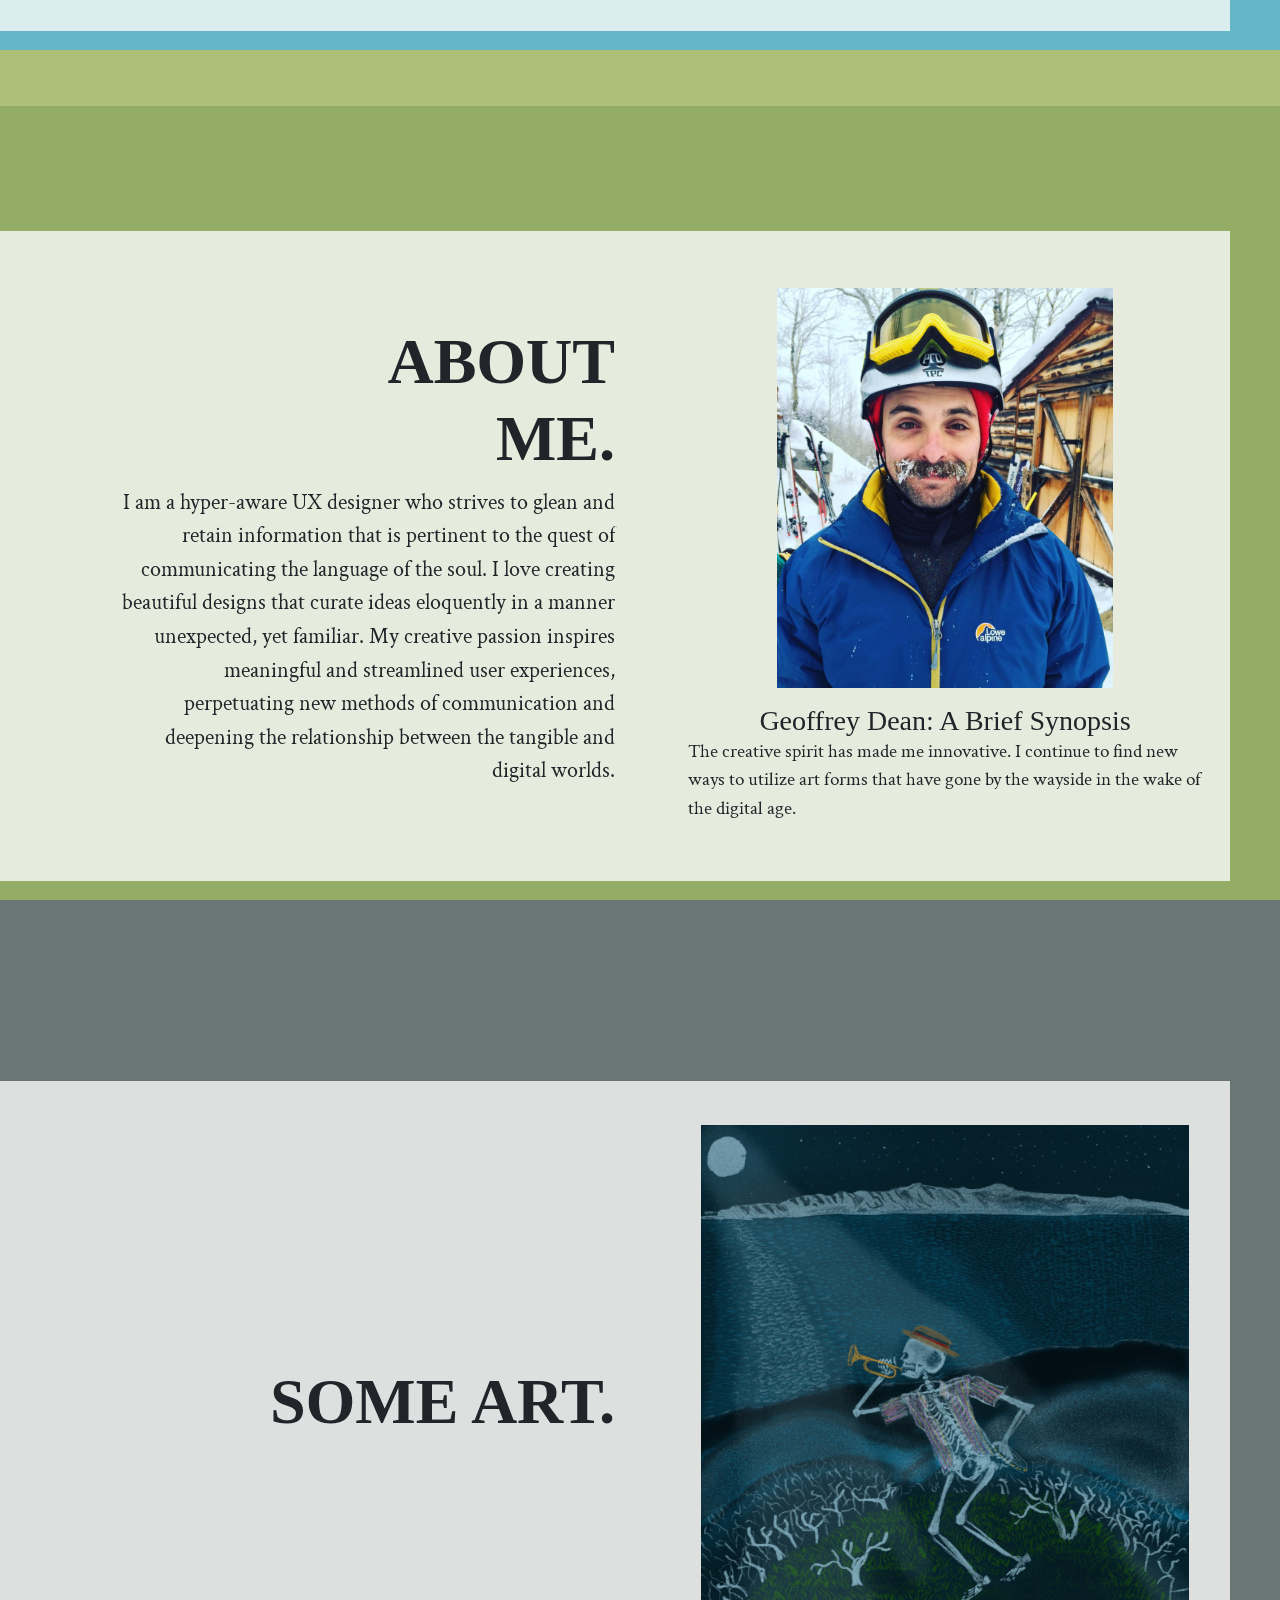
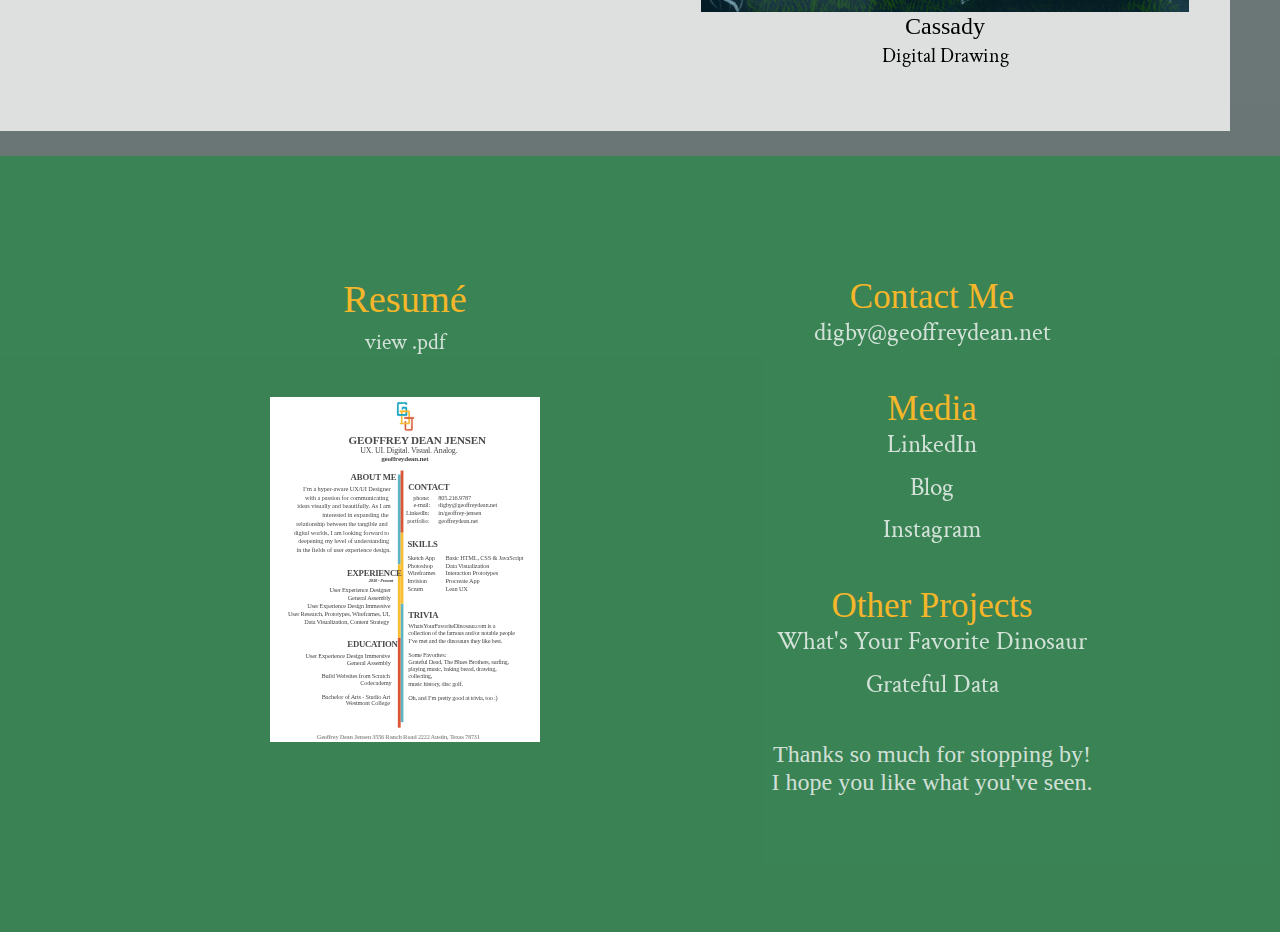
==== commit 07613b47: "how about now" ====
--- a/index.html
+++ b/index.html
@@ -22,7 +22,7 @@
 		<link rel="stylesheet" href="/Users/geoffreyjensen/Documents/_General Assembly/Class Projects/Portfolio/carousel.js">
 		<link href="https://fonts.googleapis.com/css?family=Crimson+Text" rel="stylesheet">
 		<script src="https://ajax.googleapis.com/ajax/libs/jquery/3.3.1/jquery.min.js"></script>
-		<link rel="stylesheet" href="https://geofferdean.github.io/resources/style2.css">-->
+		<link rel="stylesheet" href="https://geofferdean.github.io/resources/style2.css">
 		<!--<link rel="stylesheet" href="/Users/geoffreyjensen/Documents/GitHub/geofferdean.github.io/resources/style2.css">
 	</head>-->
 
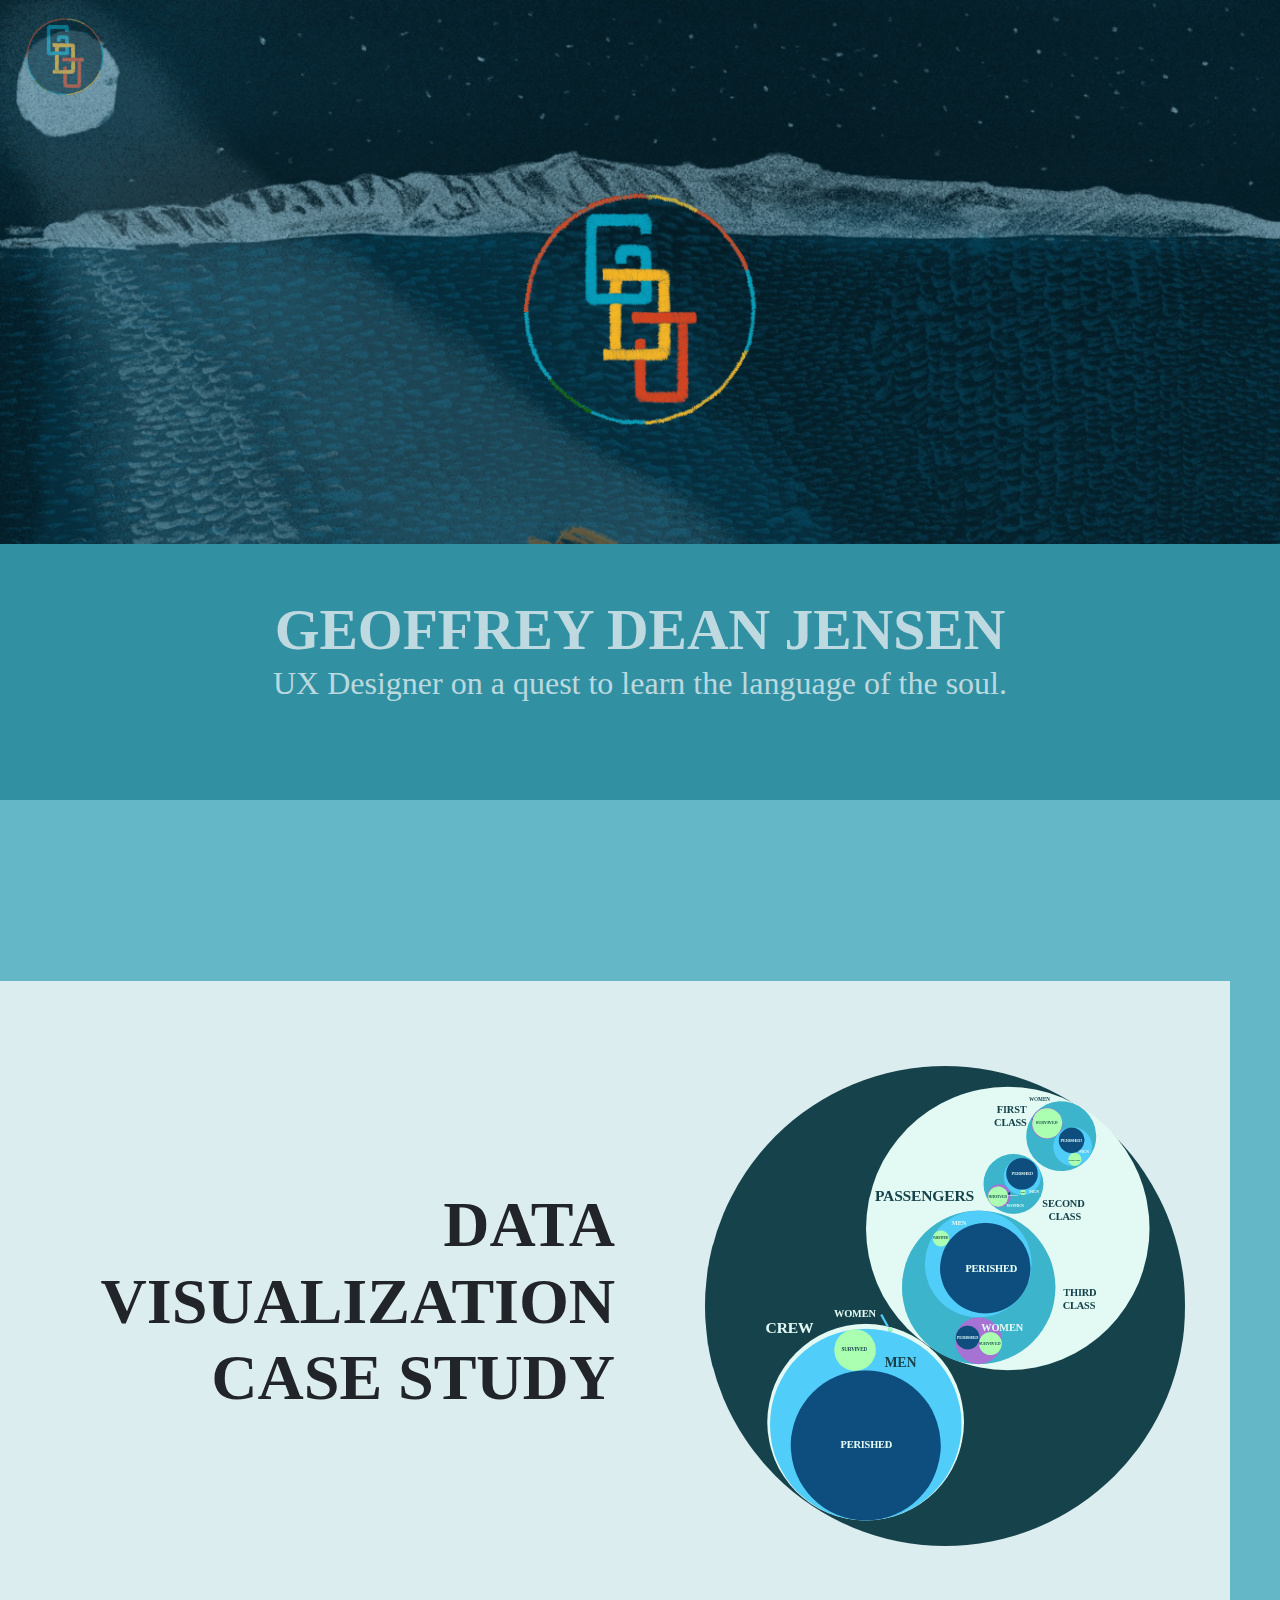
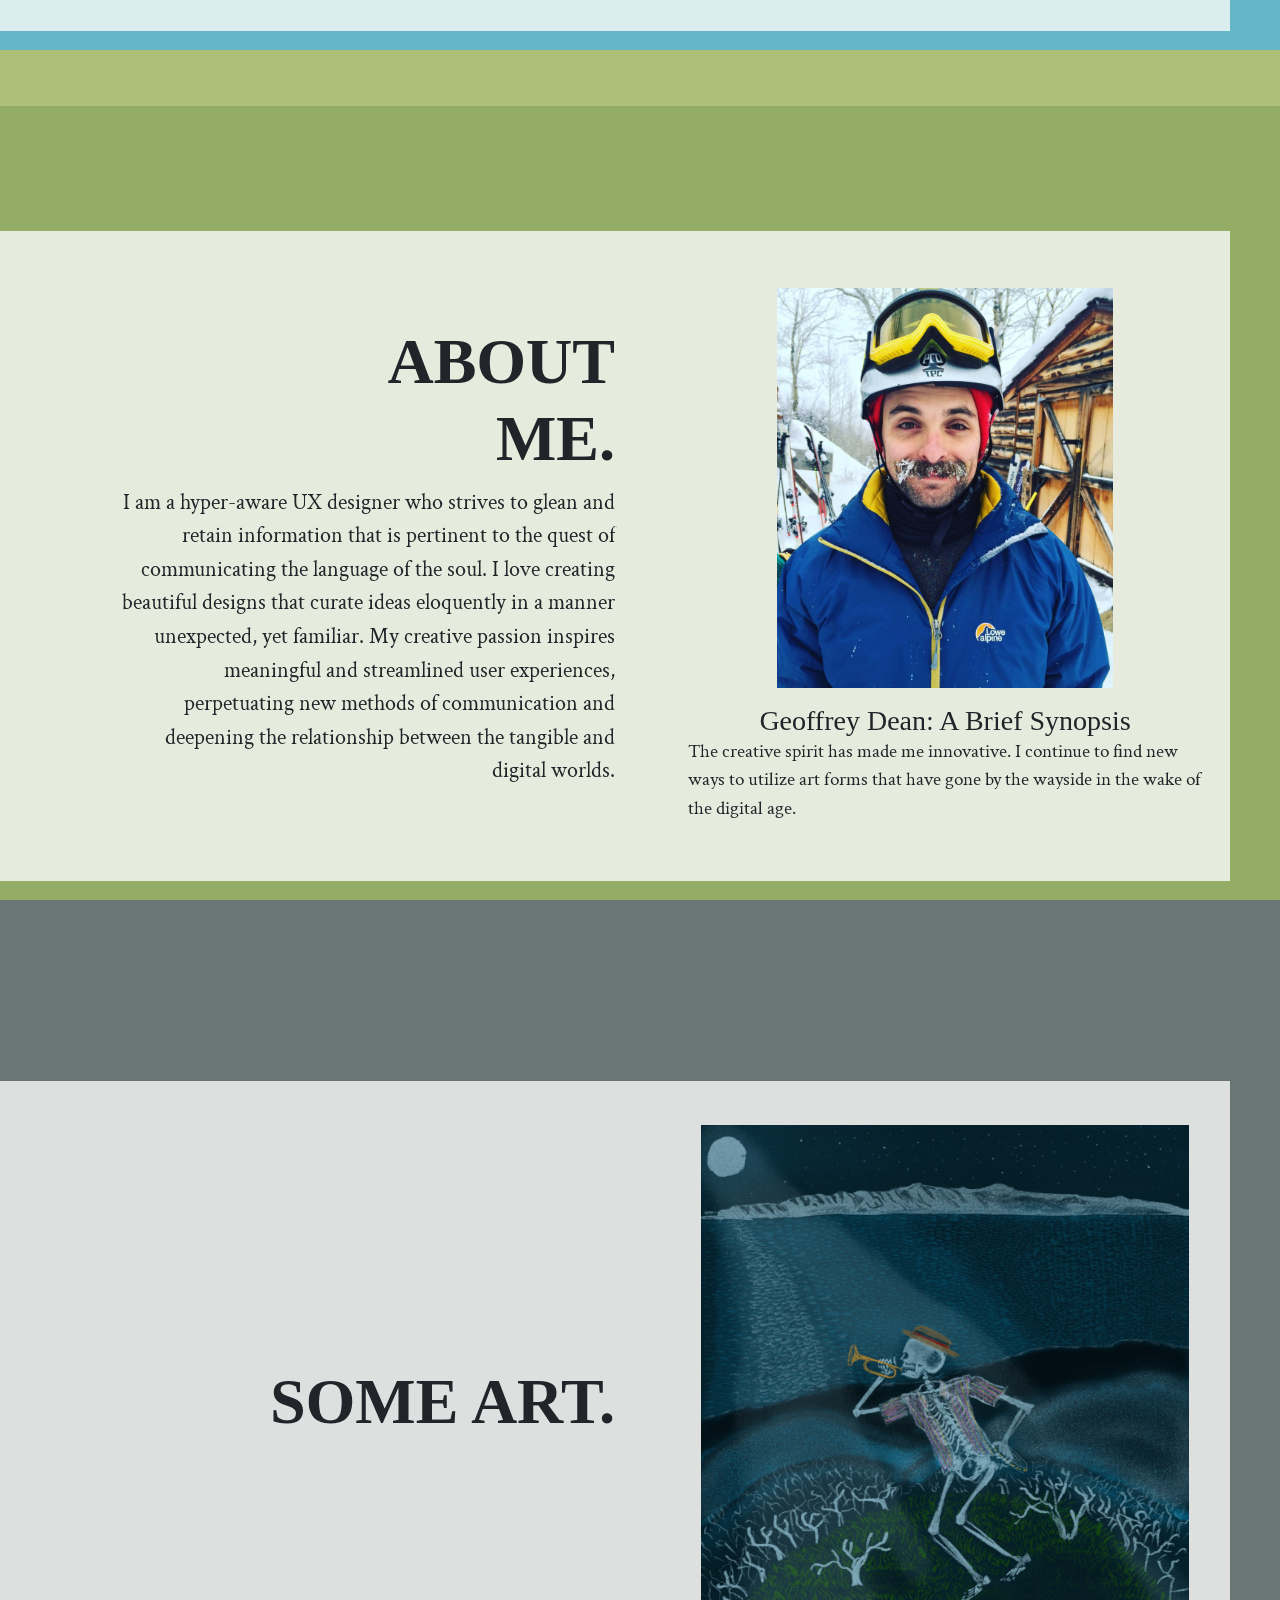
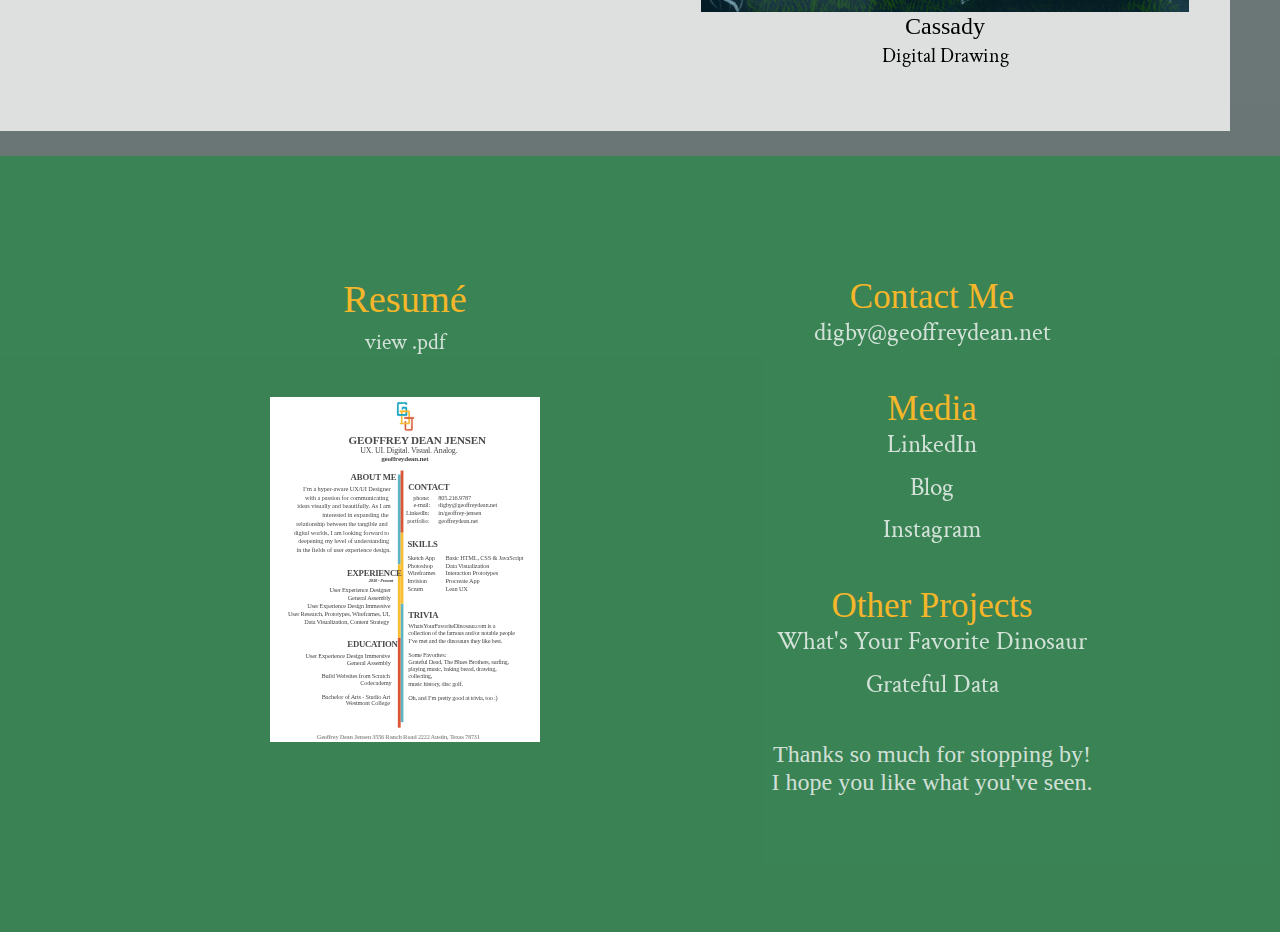
==== commit bbf6a5ae: "now?" ====
--- a/index.html
+++ b/index.html
@@ -2,7 +2,7 @@
 <html lang="en" dir="ltr">
 	<head>
 		<meta charset="utf-8">
-		<!-- <meta name="viewport" content="width=device-width, initial-scale=1.0" /> -->
+
 		<title>Geoffrey Dean Jensen</title>
 		<link rel="stylesheet" href="/Users/geoffreyjensen/Documents/_General Assembly/Class Projects/Portfolio/resources/reset.css">
 		<link rel="stylesheet" href="https://maxcdn.bootstrapcdn.com/bootstrap/4.0.0/css/bootstrap.min.css">
@@ -23,8 +23,6 @@
 		<link href="https://fonts.googleapis.com/css?family=Crimson+Text" rel="stylesheet">
 		<script src="https://ajax.googleapis.com/ajax/libs/jquery/3.3.1/jquery.min.js"></script>
 		<link rel="stylesheet" href="https://geofferdean.github.io/resources/style2.css">
-		<!--<link rel="stylesheet" href="/Users/geoffreyjensen/Documents/GitHub/geofferdean.github.io/resources/style2.css">
-	</head>-->
 
 
 <header>
@@ -34,9 +32,9 @@
 
 
 			<div class="home_link fixed-top">
-				<a class="home_link js-scroll-trigger"href="#nav">-</a>
+				<a class="home_link js-scroll-trigger"href="#nav"></a>
 			</div>
-     <!--Navigation -->
+     <!--Navigation -
 		<div id="nav">
 	    <nav class="navbar navbar-expand-lg  fixed-top" id="mainNav">
 	        <div class="collapse navbar-collapse" id="navbarResponsive">
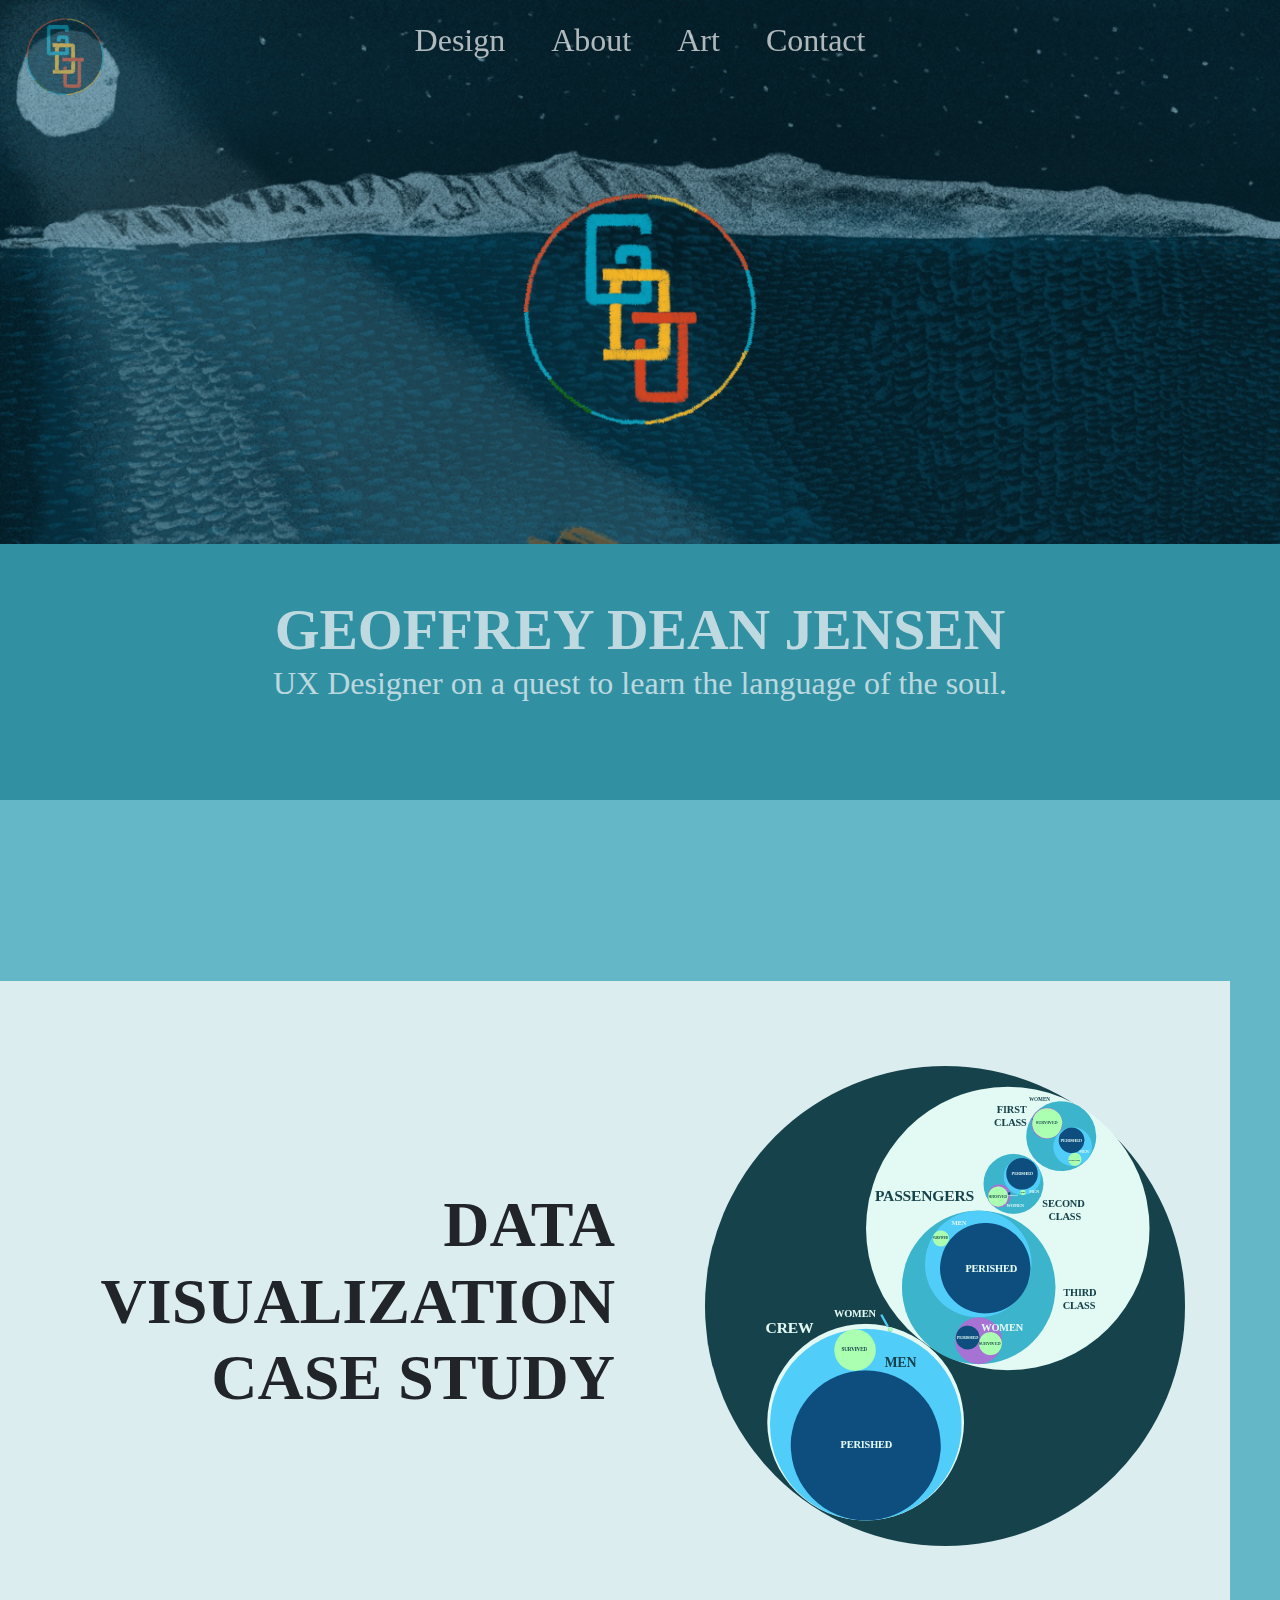
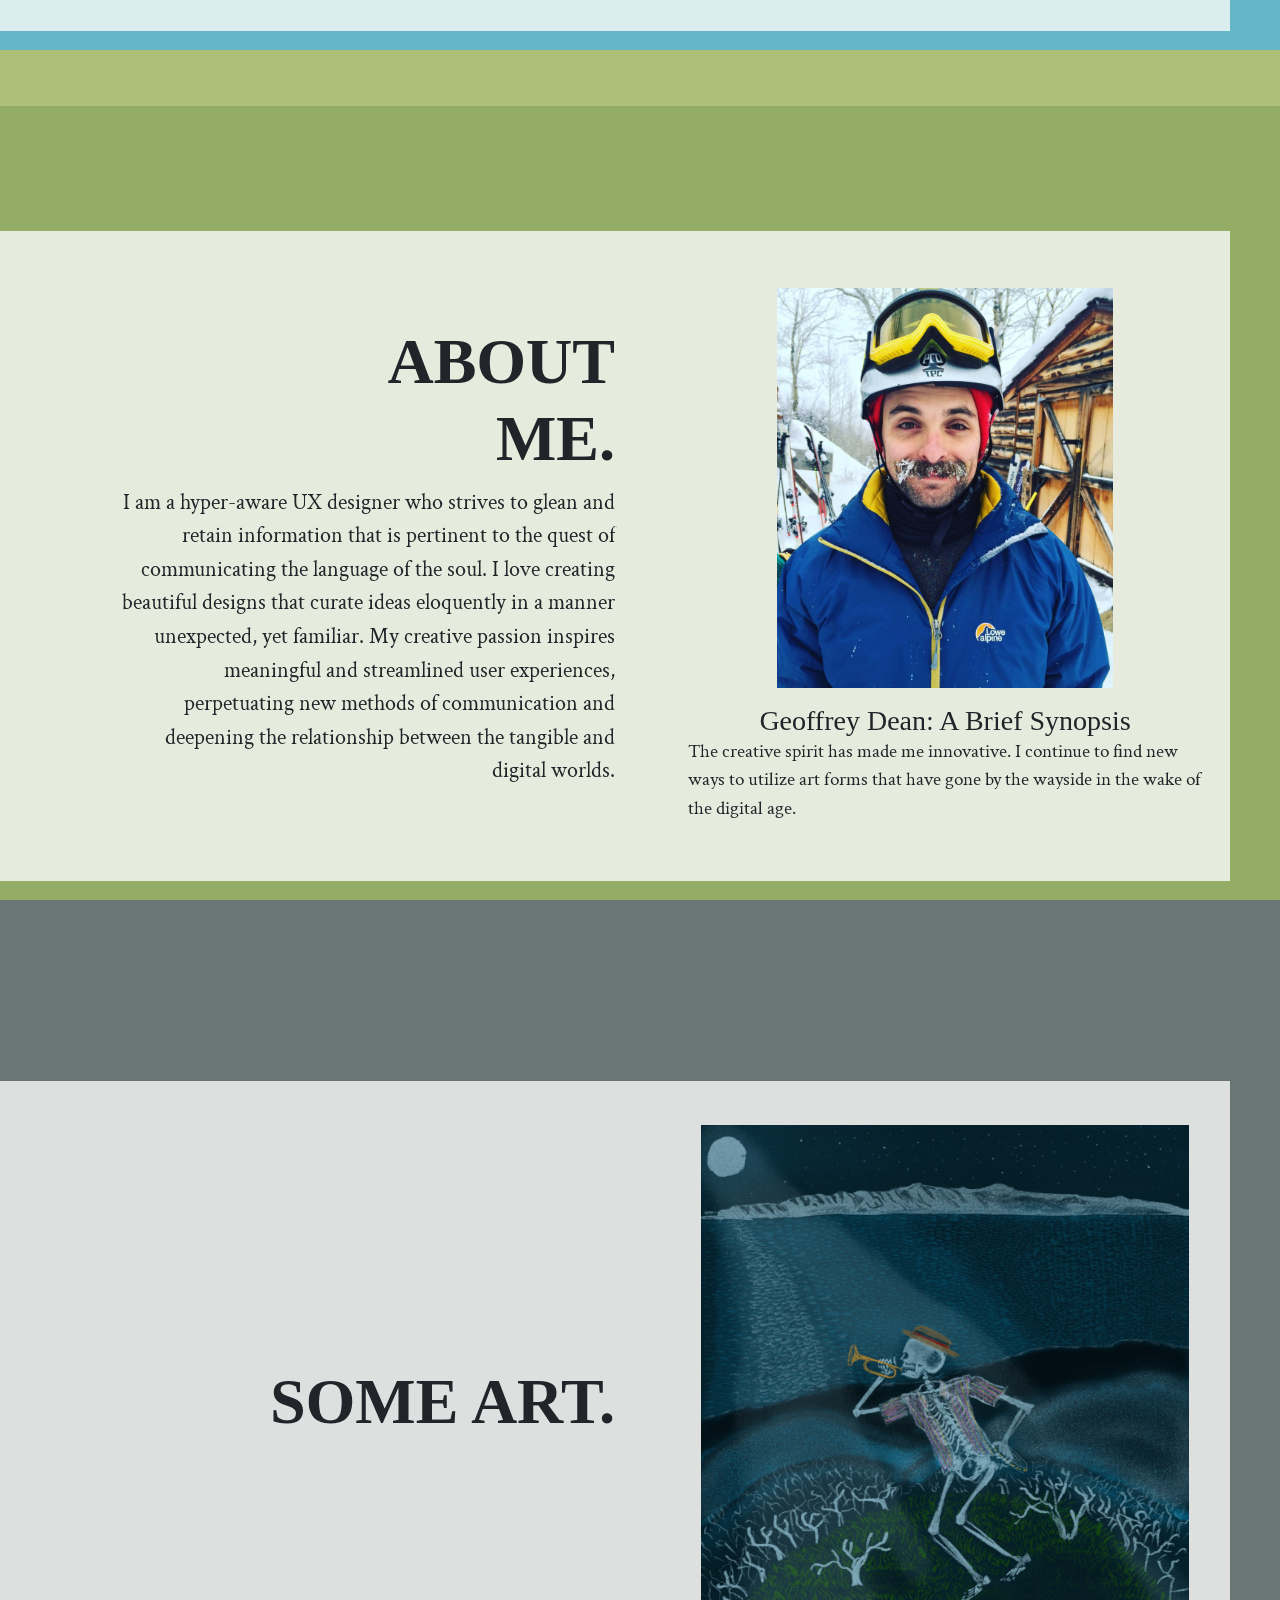
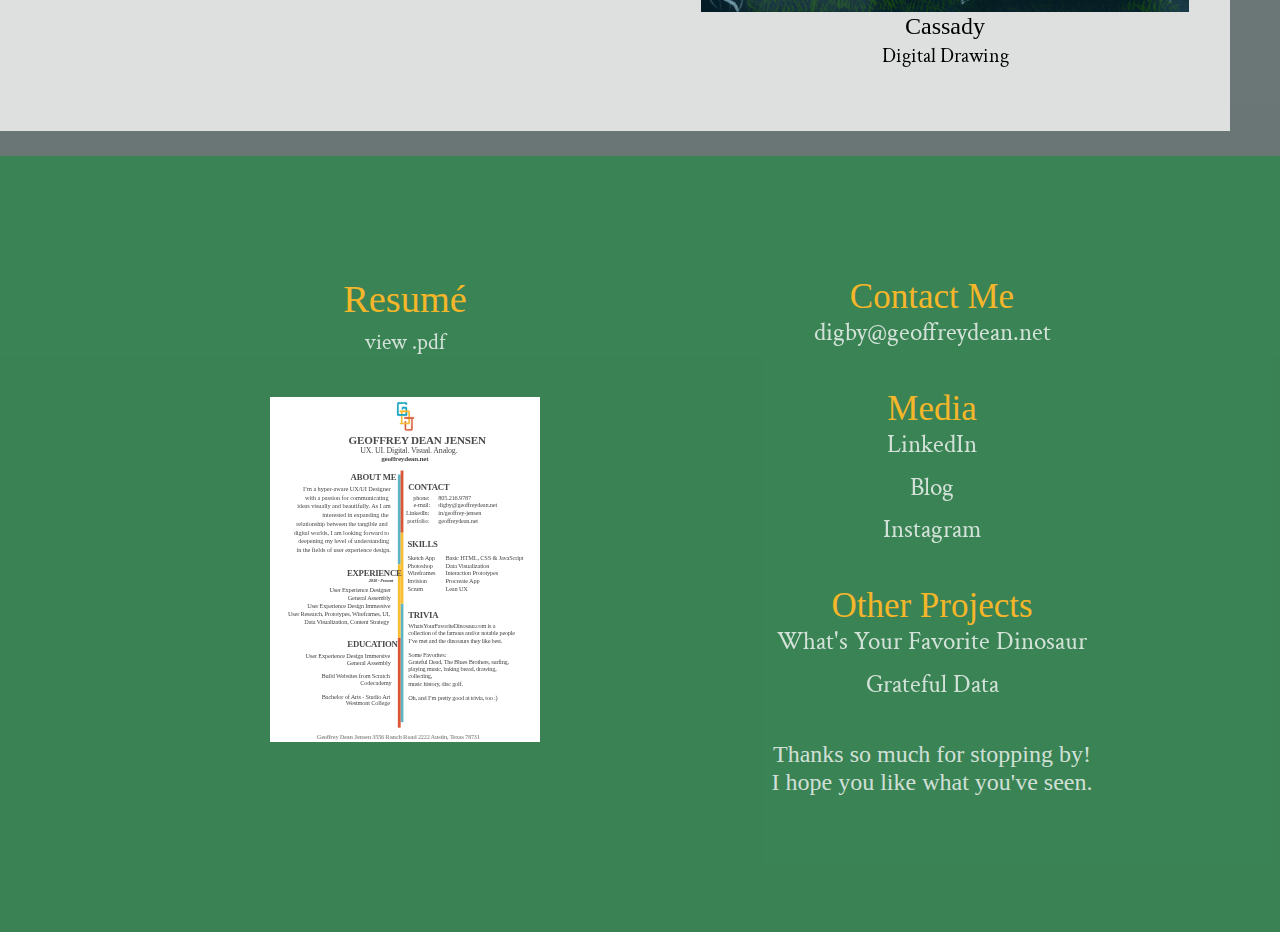
==== commit dd95bf2f: "unhide nav" ====
--- a/index.html
+++ b/index.html
@@ -34,7 +34,7 @@
 			<div class="home_link fixed-top">
 				<a class="home_link js-scroll-trigger"href="#nav"></a>
 			</div>
-     <!--Navigation -
+     <!--Navigation -->
 		<div id="nav">
 	    <nav class="navbar navbar-expand-lg  fixed-top" id="mainNav">
 	        <div class="collapse navbar-collapse" id="navbarResponsive">
